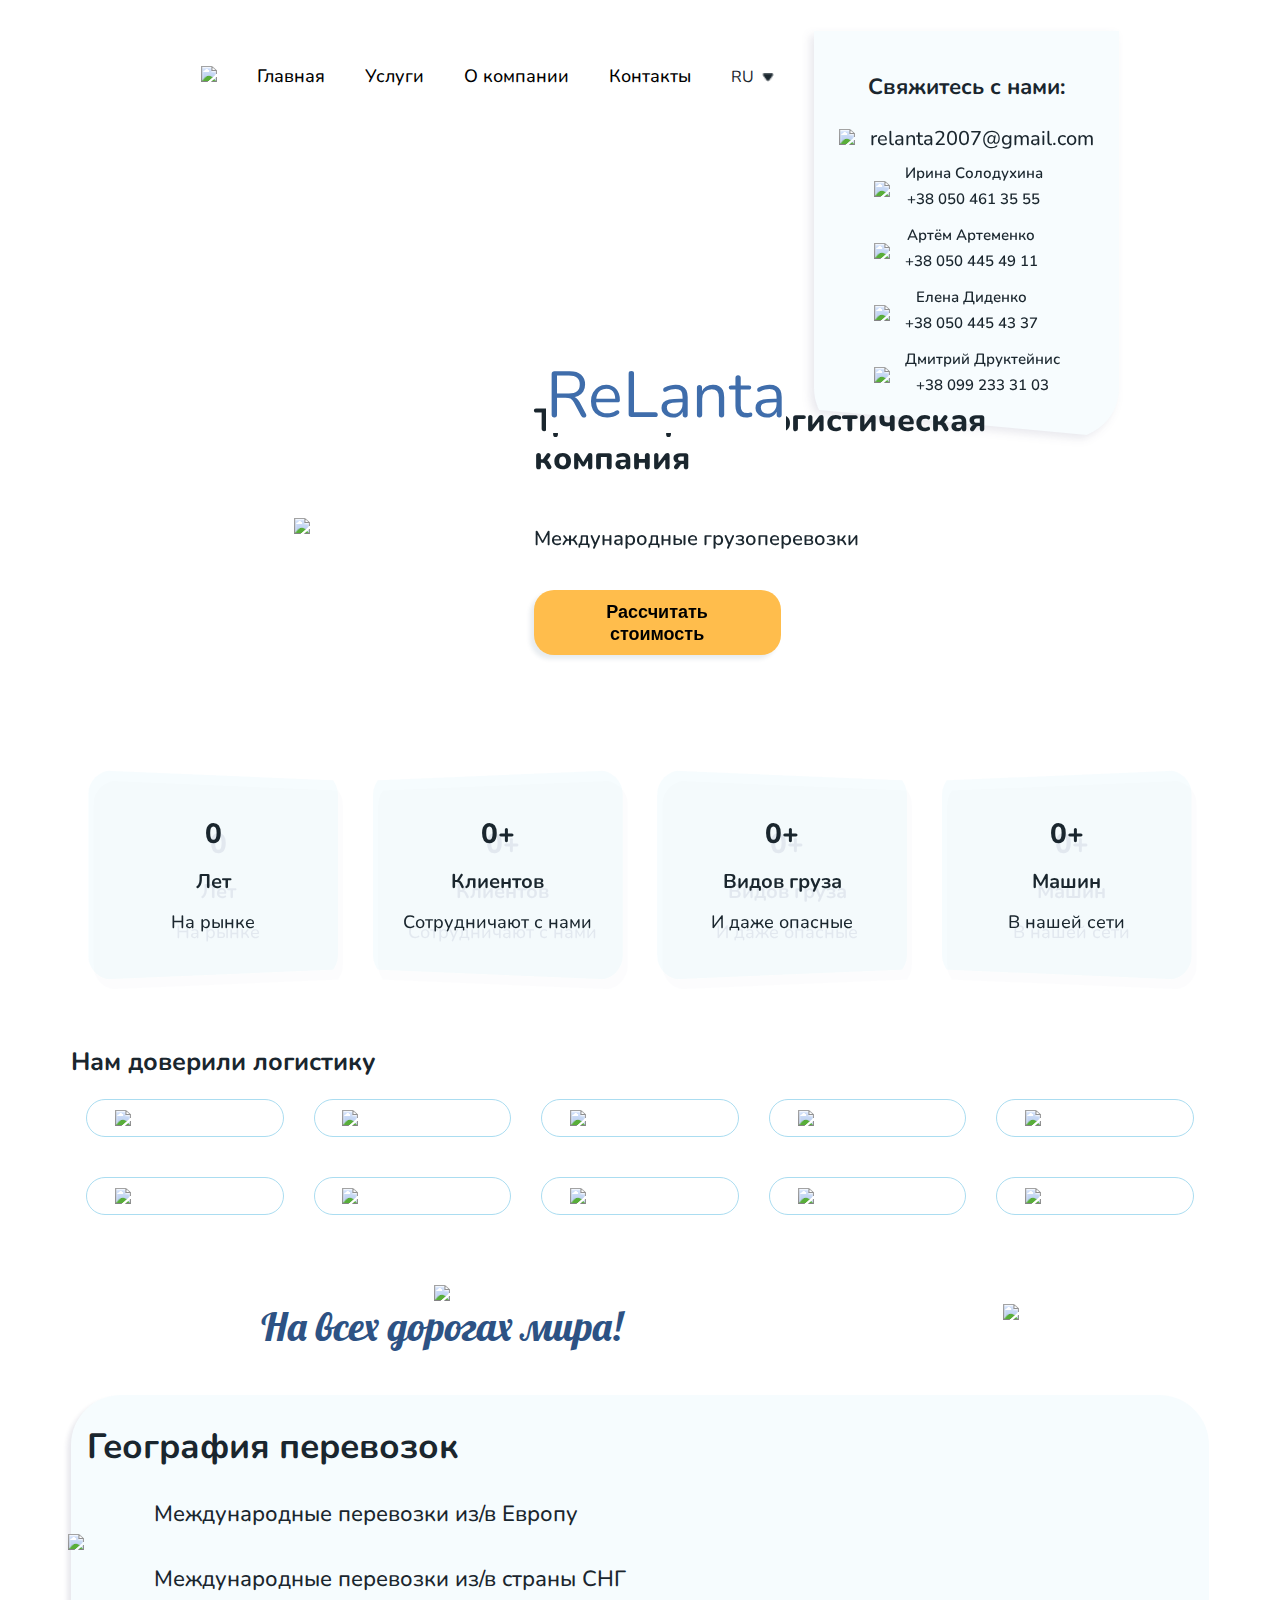
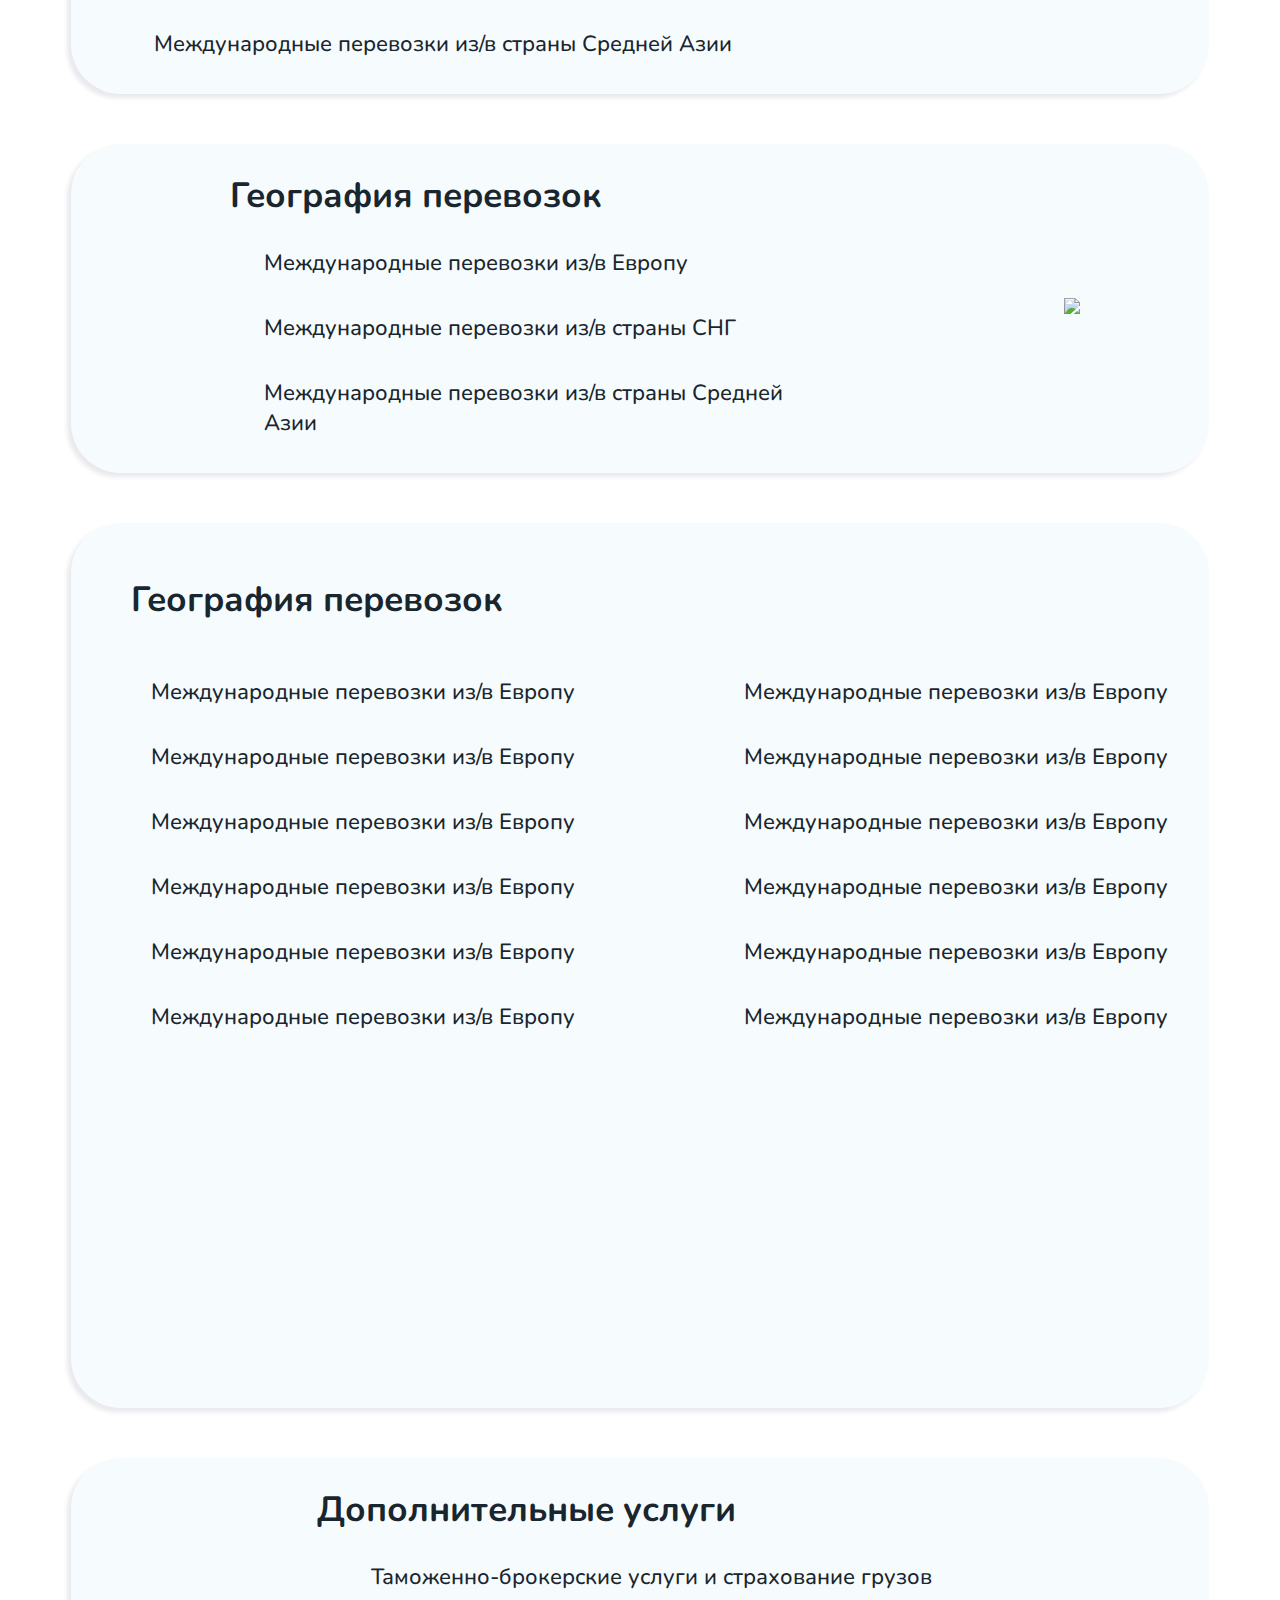
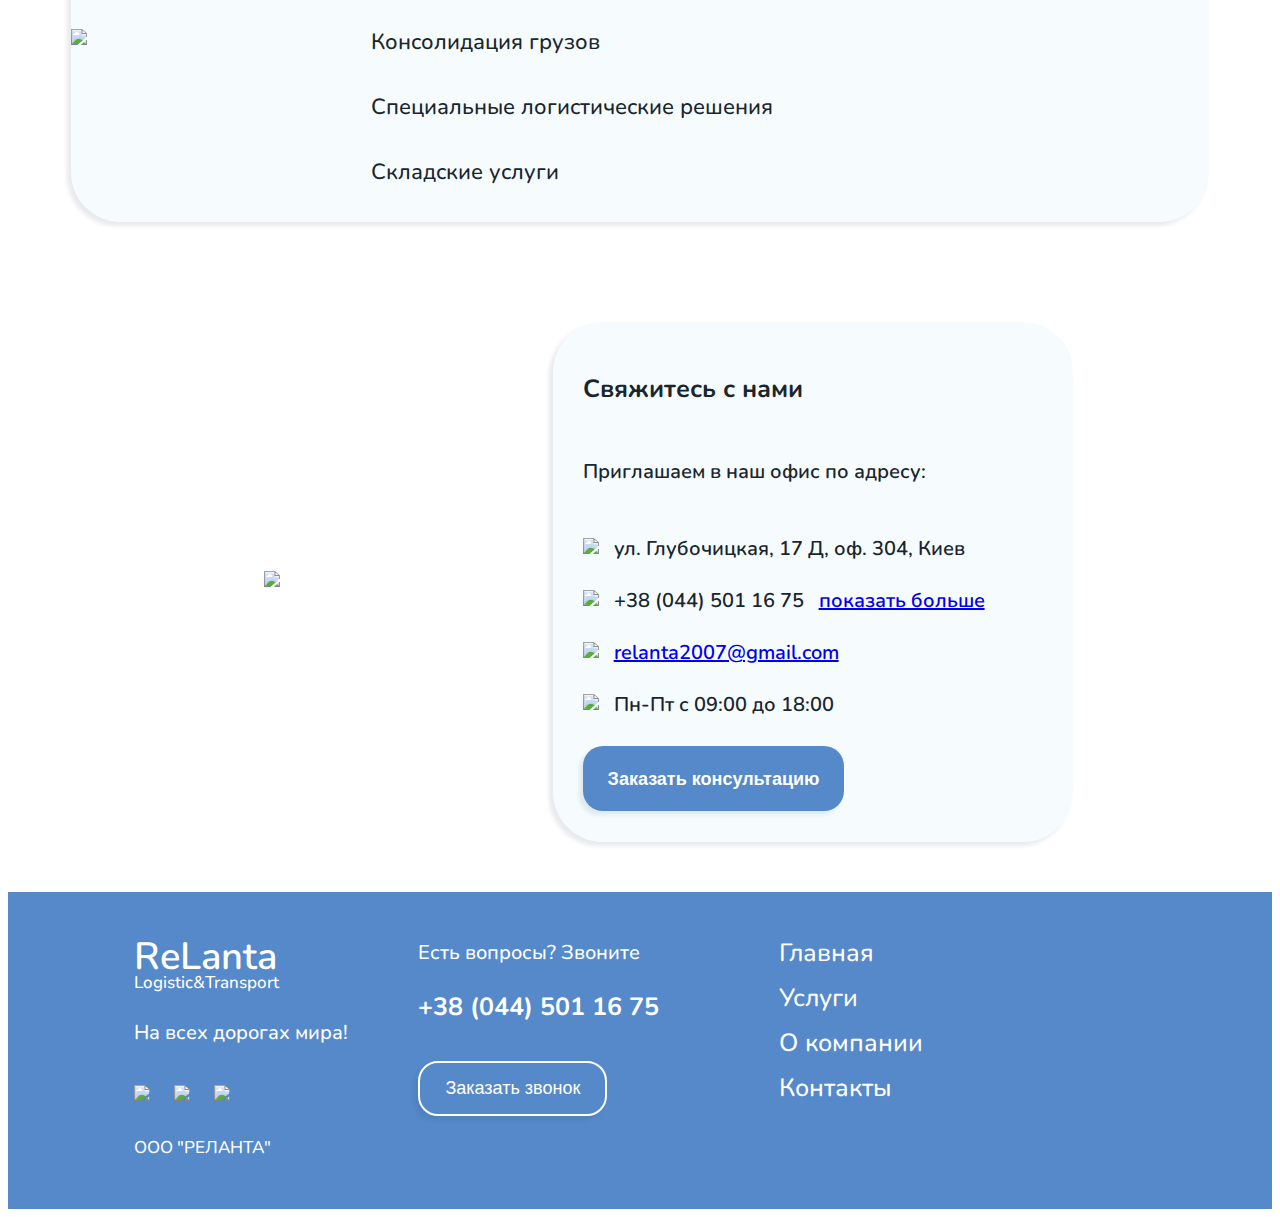
==== index.html @ 0794ab33 "adaptive fix, forms fix, animations added" ====
<!DOCTYPE html>
<html lang="en">
<head>

    <meta charset="UTF-8">

    <meta http-equiv="X-UA-Compatible" content="IE=edge">

    <meta name="viewport" content="width=device-width, initial-scale=1.0">
    <link href="css/style.css" rel="stylesheet" type="text/css">
    <link href="css/normalize.min.css" rel="stylesheet" type="text/css">
    <title>Document</title>

</head>
<body>
            <header id="header">

            <div id="mob-menu">
                <div class="mob-list">
                    <ul class="mob-list__ul">
                        <li class="mob__element">
                            <a class="mob__a" href="#">Главная</a>
                        </li>
                        <li class="mob__element">
                            <a class="mob__a" href="#">Услуги</a>
                        </li>
                        <li class="mob__element">
                            <a class="mob__a" href="#">О компании</a>
                        </li>
                        <li class="mob__element">
                            <a class="mob__a" href="#">Контакты</a>
                        </li>
                        <li class="mob__element">
                            <span id="mob-lang-opener" class="mob__a">RU <img src="img/triangle.png" id="mob-triangle" class="mob-lang-opener__img"></span>
                            <div id="mob-lang-open">
                                <a href="#" class="mob-lang-var mob__a">UK</a><br/>
                                <a href="#" class="mob-lang-var mob__a">ENG</a>
                            </div>
                        </li>
                    </ul>
                </div>
            </div>

            <ul class="list">

                <li class="heeader-element__block ul__element">
                    <div class="logo">
                        <a href="#"><img id="logo__img" src="img/logo.png"></a>
                    </div>
                </li>

                <li id="burger">
                    <div class="burger-menu">
                        <img id="burger-icon" class="burger__icon" src="img/menu.png">
                        <img id="x-icon" class="x__icon burger__icon" src="img/close.png">
                    </div>
                </li>

                <li class="ul__element">
                    <a href="#" class="li__text">Главная</a>
                </li>

                <li class="ul__element">
                    <a href="#" class="li__text">Услуги</a>
                </li>

                <li class="ul__element">
                    <a href="#" class="li__text">О компании</a>
                </li>

                <li class="ul__element">
                    <a href="#" class="li__text">Контакты</a>
                </li>

                <li class="ul__element">
                    <div id="lang-id" class="lang">
                        <div class="lang-content">
                            <a class="lang-now">RU <img src="img/triangle.png" id="triangle-comp" class="mob-lang-opener__img"></a>
                        </div>
                        <div id="raskr-id" class="raskr">
                            <a href="#" class="lang-var">UK</a><br/>
                            <a href="#" class="lang-var">ENG</a>
                        </div>
                    </div>
                </li>

                <li class="ul__element info">
                    <div class="info-block">
                        <span class="info-block__title">
                            Свяжитесь с нами:
                        </span>
                        <div class="main-main-info">
                                <div class="contact mail">
                                    <span class="mail__text contact__text"><img class="contact__img mail__img" src="img/mail.png">relanta2007@gmail.com</span>
                                </div>  
                            <div class="main-info">
                                <div class="contact tel">
                                    <img class="contact__img" src="img/tel.png">
                                    <div class="contact__info">
                                        <span class="contact__text">Ирина Солодухина</span>
                                        <span class="contact__text">+38 050 461 35 55 </span>
                                    </div>
                                </div>
                            
                                <div class="contact tel">
                                    <img class="contact__img" src="img/tel.png">
                                    <div class="contact__info">
                                        <span class="contact__text">Артём Артеменко</span>
                                        <span class="contact__text">+38 050 445 49 11 </span>
                                    </div>
                                </div>
                            
                                <div class="contact tel">
                                    <img class="contact__img" src="img/tel.png">
                                    <div class="contact__info">
                                        <span class="contact__text">Елена Диденко</span>
                                        <span class="contact__text">+38 050 445 43 37  </span>
                                    </div>
                                </div>
                            
                                <div class="contact tel">
                                    <img class="contact__img" src="img/tel.png">
                                    <div class="contact__info">
                                        <span class="contact__text">Дмитрий Друктейнис</span>
                                        <span class="contact__text">+38 099 233 31 03  </span>
                                    </div>
                                </div>
                            </div>
                        </div>
                    </div>
                </li>

            </ul>

            <!--forms-->
            <div id="popup4" class="popup">
            <div id="show-more">
                <div class="form-content">
                    <a id="x-btn4" class="x-btn">
                        <img class="x__img" src="img/x.png">
                    </a>
                    <div class="nums-title form-title">
                        <span class="form-title__text">
                            Свяжитесь с нами
                        </span>
                    </div>

                    <div class="da-form">
                        <form class="nums-form simple-form">
                            <div class="nums-contact contact tel">
                                <img class="contact__img" src="img/tel.png">
                                <div class="contact__info">
                                    <span class="nums-text contact__text">Ирина Солодухина</span>
                                    <span class="nums-text contact__text">+38 050 461 35 55 </span>
                                </div>
                            </div>
                        
                            <div class="nums-contact contact tel">
                                <img class="contact__img" src="img/tel.png">
                                <div class="contact__info">
                                    <span class="nums-text contact__text">Артём Артеменко</span>
                                    <span class="nums-text contact__text">+38 050 445 49 11 </span>
                                </div>
                            </div>
                        
                            <div class="nums-contact contact tel">
                                <img class="contact__img" src="img/tel.png">
                                <div class="contact__info">
                                    <span class="nums-text contact__text">Елена Диденко</span>
                                    <span class="nums-text contact__text">+38 050 445 43 37  </span>
                                </div>
                            </div>
                        
                            <div class="nums-contact contact tel">
                                <img class="contact__img" src="img/tel.png">
                                <div class="contact__info">
                                    <span class="nums-text contact__text">Дмитрий Друктейнис</span>
                                    <span class="nums-text contact__text">+38 099 233 31 03  </span>
                                </div>
                            </div>
                        </form>
                    </div>
                </div>
            </div>
            </div>

            <div id="popup2" class="popup">
            <div id="zakaz-consl">
                <div class="form-content">
                    <a id="x-btn3" class="x-btn">
                        <img class="x__img" src="img/x.png">
                    </a>
                    <div class="form-title">
                        <span class="form-title__text">
                            Заказать консультацию
                        </span>
                    </div>

                    <div class="da-form">
                        <form class="simple-form">
                            <label class='simple-label' for="fname">Ваше имя<span style="color:red;">*</span></label>
                            <input class="simple-input" type="text" placeholder="Богдана">
                            <label class='simple-label' for="telephone">Телефон<span style="color:red;">*</span></label>
                            <input class="consl-tel simple-input" type="tel" placeholder="+38 (093) 123 45 67">
                            <div class="form-buttons">
                                <input class="simple-submit" type="submit" value="Отправить">
                                <input id="cancel-form" class="cancel-form simple-submit" type="submit" value="Отменить">
                            </div>
                        </form>
                    </div>
                </div>
            </div>
            </div>

            <div id="popup1" class="popup">
                <div id="how-much-form">
                    <div class="form-content">
                        <a id="x-btn" class="x-btn">
                            <img class="x__img" src="img/x.png">
                        </a>
                        <div class="form-title">
                            <span class="form-title__text">
                                Расчитать стоимость
                            </span>
                        </div>

                        <div class="da-form">
                            <form class="simple-form">
                                <label class='simple-label' for="fname">Ваше имя<span style="color:red;">*</span></label>
                                <input class="simple-input" type="text" placeholder="Богдана">
                                <label class='simple-label' for="telephone">Телефон<span style="color:red;">*</span></label>
                                <input class="simple-input" type="tel" placeholder="+38 (093) 123 45 67">
                                <label class='simple-label' for="fname">Комментарий</label>
                                <textarea class="simple-textarea" rows="3" cols="40"></textarea>
                                <div class="form-buttons">
                                    <input class="simple-submit" type="submit" value="Отправить">
                                    <input id="cancel-form" class="cancel-form simple-submit" type="submit" value="Отменить">
                                </div>
                            </form>
                        </div>
                    </div>
                </div>
            </div>

            <div id="popup3" class="popup">
                <div id="order-call">
                    <div class="form-content">
                        <a id="x-btn2" class="x-btn">
                            <img class="x__img" src="img/x.png">
                        </a>
                        <div class="form-title">
                            <span class="form-title__text">
                                Заказать звонок
                            </span>
                        </div>
                        <div class="da-form">
                        <form class="simple-form" style="display:flex;align-items:center;">
                            <div class="order-individual">
                                <label class='simple-label' for="telephone">Телефон<span style="color:red;">*</span></label>
                                <input class="order-input simple-input" type="tel" placeholder="+38 (093) 123 45 67">
                            </div>
                            <input class="order-submit simple-submit" type="submit" value="Заказать">
                         </div>
                        </form>
                    </div>
                </div>
            </div>

            <!--forms-->

        </header>
    <div class="all">
        


        <div class="main-content">
            <!--first block-->
            <div class="hello">
                <div class="big-image-content">
                    <img class="big-image__img" src="img/car.png">
                </div>

                <div class="calculator-offer">
                    <span class="calculator__text-big">
                        Транспортно-логистическая<br/>компания
                    </span>
                    <span class="calculator__text-small">
                        Международные грузоперевозки
                    </span>
                    <button id="how-much-btn" class="calculator__btn">
                        Рассчитать стоимость
                    </button>
                </div>
            </div>

            <!--second block-->
            <div class="blocks-info">
                <div class="first-block block">
                    <div class="first__logo">
                        <div class="content-first content-block path-first-type">
                            <span data-to="15" data-stop="0" class="counter block__num">
                                0
                            </span>
                            <span class="block__second">
                                Лет
                            </span>
                            <span class="block-third">
                                На рынке
                            </span>
                        </div>
                    </div>
                </div>

                <div class="second-block block">
                    <div class="second__logo">
                        <div class="content-second content-block path-second-type">
                            <span class="block__num">
                                <span data-to="400" data-stop="0" class="counter">0</span>+
                            </span>
                            <span class="block__second">
                                Клиентов
                            </span>
                            <span class="block-third">
                                Сотрудничают с нами
                            </span>
                        </div>
                    </div>
                </div>

                <div class="third-block block">
                    <div class="third__logo">
                        <div class="content-third content-block path-first-type">
                            <span  class="block__num">
                                <span data-to="938" data-stop="0" class="counter">0</span>+
                            </span>
                            <span class="block__second">
                                Видов груза
                            </span>
                            <span class="block-third">
                                И даже опасные
                            </span>
                        </div>
                    </div>
                </div>

                <div class="fourth-block block">
                    <div class="fourth__logo">
                        <div class="content-fourth content-block path-second-type">
                            <span class="block__num">
                                <span data-to="3000" data-stop="0" class="counter">0</span>+
                            </span>
                            <span class="block__second">
                                Машин
                            </span>
                            <span class="block-third">
                                В нашей сети
                            </span>
                        </div>
                    </div>
                </div>
            </div>

            <!--third block-->
            <div class="ufac">
                <span class="ufac__title">
                    Нам доверили логистику
                </span>

                <div class="list-of-companies">
                    <div class="company">
                        <img class="company__img" src="img/roshen.png">
                    </div>
                    <div class="company">
                        <img class="company__img" src="img/roshen.png">
                    </div>
                    <div class="company">
                        <img class="company__img" src="img/roshen.png">
                    </div>
                    <div class="company">
                        <img class="company__img" src="img/roshen.png">
                    </div>
                    <div class="company">
                        <img class="company__img" src="img/roshen.png">
                    </div>
                    <div class="company">
                        <img class="company__img" src="img/roshen.png">
                    </div>
                    <div class="company">
                        <img class="company__img" src="img/roshen.png">
                    </div>
                    <div class="company">
                        <img class="company__img" src="img/roshen.png">
                    </div>
                    <div class="company">
                        <img class="company__img" src="img/roshen.png">
                    </div>
                    <div class="company">
                        <img class="company__img" src="img/roshen.png">
                    </div>
                </div>

            </div>

            <!--fourth block-->
            <div class="mapa">
                <div class="mapa__content">
                    <div class="mapa__title">
                        <span class="mapa-img__title">
                            <img src="img/mark.png" class="mapa__img">
                        </span>
                        <span class="mapa__text">
                            На всех дорогах мира!
                        </span>
                    </div>
                    <div class="mapa-img">
                        <img class="mapa-img__img" src="img/map.png">
                    </div>
                </div>
            </div>

            <!--fifth block-->
            <div class="geography">
                <div class="geography-content">
                    <div class="geograpy-img">
                        <img class="geography-img__img" src="img/geography.png">
                    </div>

                    <div class="geography__list">
                        <span class="geography__title">
                            География перевозок
                        </span>

                        <div class="geography__eleemnt">
                            <span class="geography__item">
                                Международные перевозки из/в Европу
                            </span>
                        </div>
                        <div class="geography__eleemnt">
                            <span class="geography__item">
                                Международные перевозки из/в страны СНГ
                            </span>
                        </div>
                        <div class="geography__eleemnt">
                            <span class="geography__item">
                                Международные перевозки из/в страны Средней Азии
                            </span>
                        </div>

                    </div>
                </div>
            </div>

            <div class="geography">
                <div class="geography-content">

                    <div class="gruz__list geography__list">
                        <span class="geography__title">
                            География перевозок
                        </span>

                        <div class="geography__eleemnt">
                            <span class="geography__item">
                                Международные перевозки из/в Европу
                            </span>
                        </div>
                        <div class="geography__eleemnt">
                            <span class="geography__item">
                                Международные перевозки из/в страны СНГ
                            </span>
                        </div>
                        <div class="geography__eleemnt">
                            <span class="geography__item">
                                Международные перевозки из/в страны Средней Азии
                            </span>
                        </div>

                    </div>
                    <div class="geograpy-img">
                        <img class="gruz geography-img__img" src="img/gruz.png">
                    </div>
                </div>
            </div>

            <div class="geography">
                <div class="types-content geography-content">
                    <span class="types__title geography__title">
                        География перевозок
                    </span>
                    <div class="types__list">

                        <div class="first-page">
                            <div class="types__element geography__eleemnt">
                                <span class="geography__item">
                                    Международные перевозки из/в Европу
                                </span>
                            </div>
                            <div class="types__element geography__eleemnt">
                                <span class="geography__item">
                                    Международные перевозки из/в Европу
                                </span>
                            </div>
                            <div class="types__element geography__eleemnt">
                                <span class="geography__item">
                                    Международные перевозки из/в Европу
                                </span>
                            </div>
                            <div class="types__element geography__eleemnt">
                                <span class="geography__item">
                                    Международные перевозки из/в Европу
                                </span>
                            </div>
                            <div class="types__element geography__eleemnt">
                                <span class="geography__item">
                                    Международные перевозки из/в Европу
                                </span>
                            </div>
                            <div class="types__element geography__eleemnt">
                                <span class="geography__item">
                                    Международные перевозки из/в Европу
                                </span>
                            </div>
                        </div>

                        <div class="second-page">
                            <div class="types__element geography__eleemnt">
                                <span class="geography__item">
                                    Международные перевозки из/в Европу
                                </span>
                            </div>
                            <div class="types__element geography__eleemnt">
                                <span class="geography__item">
                                    Международные перевозки из/в Европу
                                </span>
                            </div>
                            <div class="types__element geography__eleemnt">
                                <span class="geography__item">
                                    Международные перевозки из/в Европу
                                </span>
                            </div>
                            <div class="types__element geography__eleemnt">
                                <span class="geography__item">
                                    Международные перевозки из/в Европу
                                </span>
                            </div>
                            <div class="types__element geography__eleemnt">
                                <span class="geography__item">
                                    Международные перевозки из/в Европу
                                </span>
                            </div>
                            <div class="types__element geography__eleemnt">
                                <span class="geography__item">
                                    Международные перевозки из/в Европу
                                </span>
                            </div>
                        </div>

                    </div>

                </div>
            </div>

            <div class="geography">
                <div class="geography-content">
                    <div class="geograpy-img">
                        <img class="logistic-img__img geography-img__img" src="img/logistic.png">
                    </div>

                    <div class="geography__list">
                        <span class="geography__title">
                            Дополнительные услуги
                        </span>

                        <div class="geography__eleemnt">
                            <span class="geography__item">
                                Таможенно-брокерские услуги и страхование грузов
                            </span>
                        </div>
                        <div class="geography__eleemnt">
                            <span class="geography__item">
                                Консолидация грузов
                            </span>
                        </div>
                        <div class="geography__eleemnt">
                            <span class="geography__item">
                                Специальные логистические решения
                            </span>
                        </div>
                        <div class="geography__eleemnt">
                            <span class="geography__item">
                                Складские услуги
                            </span>
                        </div>

                    </div>
                </div>
            </div>
             <!--sixth section-->

             <div class="inter-end">
                 <div class="flash-map">
                     <img class="flash-map__img" src="img/inter.png">
                 </div>
                 <div class="connection">
                    <div class="connection-content">
                        <span class="connection__title">
                           Свяжитесь с нами
                        </span>
                        <span class="invite-text connection__text">
                           Приглашаем в наш офис по адресу:
                        </span>
                     
                        <span class="connection__text"><img class="imgmark connection__img" src="img/marksmall.png">ул. Глубочицкая, 17 Д, оф. 304, Киев</span>
                        <span class="connection__text"><img class="imgtel connection__img" src="img/tel.png"><span class="pokazat">+38 (044) 501 16 75<span href="#" id="show-numbers">показать больше</span></span></span>
                        <a href="#" class="connection__text"><img class="imgmail connection__img" src="img/mail.png">relanta2007@gmail.com</a>
                        <span class="connection__text"><img class="imgclock connection__img" src="img/clocksmall.png">Пн-Пт с 09:00 до 18:00</span>
                        <button id="zakaz-btn" class="connection__btn calculator__btn">
                            Заказать консультацию
                        </button>
                     </div>
                 </div>
             </div>

             
        </div>
    </div>

    <div class="classic-footer">
        <footer id="footer">
            <div class="footer-content">
                <div class="footer__first">
                    <div class="footer-logo">
                        <span class="footer-logo__big">ReLanta</span>
                        <span class="footer-logo__small">Logistic&Transport</span>
                    </div>
                    <div class="footer-slogon">
                        <span class="footer-slogon__text">На всех дорогах мира!</span>
                    </div>
                    <div class="footer-social">
                        <a href="#"><img class="footer-social__img" src="img/footerinst.png"></a>
                        <a href="#"><img class="footer-social__img" src="img/footerfb.png"></a>
                        <a href="#"><img class="footer-social__img" src="img/footertelegram.png"></a>
                    </div>
                    <div class="footer-name">
                        <span class="footer-name__text">ООО "РЕЛАНТА"</span>
                    </div>
                </div>
                <div class="footer__second">
                    <div class="footer-macie">
                        <span class="footer-macie__text">Есть вопросы? Звоните</span>
                    </div>
                    <div class="footer-tel">
                        <span class="footer-tel__text">+38 (044) 501 16 75</span>
                    </div>
                    <div class="footer-btn">
                        <button id="call-form-call" class="footer-btn__btn">Заказать звонок</button>
                    </div>
                </div>
                <div class="footer__third">
                    <div class="footer-list">

                        <div class="footer-list__before">
                            <a href="#" class="footer-list__element">Главная</a>
                        </div>
                        <div class="footer-list__before">
                            <a href="#" class="footer-list__element">Услуги</a>
                        </div>
                        <div class="footer-list__before">
                            <a href="#" class="footer-list__element">О компании</a>
                        </div>
                        <div class="footer-list__before">
                            <a href="#" class="footer-list__element">Контакты</a>
                        </div>

                    </div>
                </div>
            </div>
            <script src="js/scrollup.js"></script>
            <script src="js/forms.js"></script>
            <button onclick="topFunction()" id="myBtn" title="Go to top"></button>
        </footer>
    </div>
        
</body>
</html>
---- css/style.css ----
@import url('https://fonts.googleapis.com/css2?family=Lobster&family=Newsreader:opsz,wght@6..72,400;6..72,500&family=Nunito:ital,wght@0,200;0,300;0,400;0,500;0,600;0,700;0,800;0,900;1,200;1,300;1,400;1,500;1,600;1,700;1,800;1,900&display=swap');

html{
    background: white;
    font-family: 'Nunito', sans-serif;
    color:#1A262E;
}

header{
    display:flex;
    justify-content: center;
    margin-top:50px;
}

.all{
    max-width:1150px;
    width:90%;
    margin-left:auto;
    margin-right:auto;
    margin-top:30px;
}

#burger{
    display:none;
    z-index: 100;
}

/* Header */
.mob-lang-opener__img{
    width: 12px;
    margin-left: 4px;
    transition:.2s;
}

#triangle-comp{
    transition:.2s;
}

#mob-lang-opener{
    display: flex;
    align-items: center;
}

#mob-lang-open{
    display:none;
}

.mob-lang-var{
    color:#e4e4e4 !important;
}

li{
    list-style-type: none;
}

.list{
    display:flex;
    height: 290px;
}

.ul__element{
    padding:0 30px 0 30px;
}

.li__text{
    color:black;
    text-decoration: none;
    font-size:18px;
    line-height: 21.82px;
    font-weight: 500;
}

.info{
    filter: drop-shadow( -4px 4px 4px rgba(41, 35, 92, 0.1));
}

.info-block{
    background: #F7FCFE;
    padding:30px 25px;
    display: flex;
    flex-direction: column;
    align-items: center;
    margin-top: -35px;
    -webkit-clip-path: polygon(0 0, 100% 0, 100% 90%, 0 100%);
    clip-path: polygon(0 0, 100% 0, 100% 100%, 0 93%);
    border-radius: 0 0 50px 50px;
}

.info-block__title{
    font-style: normal;
    font-weight: 700;
    font-size: 22px;
    line-height: 22px;
    padding-bottom:20px;
    padding:15px 0 30px 0;
}

.main-info{
    display: flex;
    flex-direction: column;
}

.main-main-info{
    display: flex;
    flex-direction: column;
    align-items: center;
}

.mail__img{
    padding-right:10px;
}

.contact{
    display:flex;
    align-items: center;
}

.contact__info{
    display:flex;
    flex-direction: column;
    align-items: center;
}

.contact__img{
    width:auto;
    height:20px;
    padding-right:15px;
}

.contact__text{
    font-weight: 600;
    font-size: 15px;
    line-height: 16px;
    padding-bottom:10px;
}

.mail__text{
    display:flex;
    align-items: center;
    font-weight: 500;
    font-size: 20px;
    line-height: 22px;
}

.tel{
    padding:5px 0 5px 0;
}

/*main*/

/* first sectoon */

.hello{
    display:flex;
    justify-content: space-evenly;
    align-items: center;
    position:relative;
}

.big-image-content::after{
    content:'ReLanta';
    font-weight: 400;
    font-size: 65px;
    line-height: 75px;
    color: #3F6DAB;
    position:absolute;
    left:40%;
    background:white;
    margin:20px;
    bottom:80%;
}

.big-image__img{
    width:600px;
    height:auto;
}

.calculator-offer{
    display:flex;
    flex-direction: column;
}

.calculator__text-big{
    font-weight: 800;
    font-size: 32px;
    line-height: 38px;
    margin-bottom:25px;
}

.calculator__text-small{
    font-weight: 600;
    font-size: 20px;
    line-height: 22px;
    padding-top:25px;
}

.calculator__btn{
    cursor: pointer;
    font-weight: 700;
    font-size: 18px;
    color:black;
    line-height: 22px;
    padding: 20px 25px;
    border-radius: 20px;
    background: #FFBD4C;
    text-decoration: none;
    max-width: 247px;
    height: 65px;
    display: flex;
    justify-content: center;
    align-items: center;
    box-shadow: -4px 4px 4px rgba(33, 70, 102, 0.1);
    transition: .2s;
    margin-top:40px;
    border:none;
}

.calculator__btn:hover {
  background: #D9931B;
}

/*second section*/

.blocks-info {
    display: grid; 
    grid-auto-rows: 1fr; 
    grid-template-columns: 1fr 1fr 1fr 1fr; 
    grid-template-rows: 1fr; 
    gap: 0px 0px; 
    grid-template-areas: 
      ". . . ."; 
    margin-top:150px;
    justify-items: center;
}
.block{
    filter: drop-shadow( 5px 10px rgb(41 35 92 / 10%));
    position: relative;
}

.content-block{
    background: #ABDDF11A;
    width: 200px;
    height:150px;
    padding:30px 25px;
    display: flex;
    flex-direction: column;
    align-items: center;
    margin-top: -35px;
    border-radius: 25px;
    justify-content: space-evenly;
}

.path-first-type{
    clip-path: polygon(0 0, 100% 5%, 100% 95%, 0 100%);
    -webkit-clip-path: polygon(0 0, 100% 5%, 100% 95%, 0 100%);
}

.path-second-type{
    clip-path: polygon(0 5%, 100% 0%, 100% 100%, 0 95%);;
    -webkit-clip-path: polygon(0 5%, 100% 0%, 100% 100%, 0 95%);;
}

.block__num{
    font-weight: 800;
    font-size: 28px;
    line-height: 34px;
}

.block__second{
    font-weight: 700;
    font-size: 20px;
    line-height: 27px;
}

.block-third{
    font-weight: 500;
    font-size: 18px;
    line-height: 22px;
}

.first__logo::before{
    content:'';
    width:100%;
    height:100%;
    background-image:url('../img/clock.png');
    position:absolute;
    background-repeat:no-repeat;
    left:34%;
    bottom:30%;
}

.second__logo::before{
    content:'';
    width:100%;
    height:100%;
    background-image:url('../img/chlopak.png');
    position:absolute;
    background-repeat:no-repeat;
    left:34%;
    bottom:30%;
}

.third__logo::before{
    content:'';
    width:100%;
    height:100%;
    background-image:url('../img/box.png');
    position:absolute;
    background-repeat:no-repeat;
    left:34%;
    bottom:30%;
}

.fourth__logo::before{
    content:'';
    width: 35%;
    height:100%;
    background-image:url('../img/truck.png');
    position:absolute;
    background-repeat:no-repeat;
    left:34%;
    bottom:30%;
}

/*third block*/

.ufac{
    margin-top:65px;
}

.ufac__title{
    font-weight: 700;
    font-size: 25px;
    line-height: 34px;
    margin-bottom:35px;
}

.list-of-companies{
    display: grid; 
    grid-auto-rows: 1fr; 
    grid-template-columns: 1fr 1fr 1fr 1fr 1fr; 
    grid-template-rows: 1fr; 
    gap: 0px 0px; 
    grid-template-areas: 
      ". . . . ."; 
}

.company{
    background: #FFFFFF;
    border: 1px solid #ABDDF1;
    border-radius: 20px;
    margin:20px 15px;
    padding:10px 20px;
    display: flex;
    justify-content: center;
}

.company__img{
    width:140px;
    height:auto;
}

/*fourth block*/

.mapa{
    margin-top:50px;
}

.mapa__content{
    display: flex;
    justify-content: space-around;
    align-items: center;
}

.mapa__title{
    display: flex;
    align-items: center;
    flex-direction: column;
}

.mapa__text{
    font-family: 'Lobster';
    font-style: normal;
    font-weight: 400;
    font-size: 40px;
    line-height: 38px;
    color: #2D5284;
}

.mapa-img__img{
    width: 700px;
    height: auto;
}

/*fifth block*/

.geography{
    margin-top:50px;
    margin-bottom:50px;
    background: rgba(171, 221, 241, 0.1);
    box-shadow: -4px 4px 4px rgba(41, 35, 92, 0.1);
    border-radius: 50px;
    width: 95%;
}

.geography-content{
    display: flex;
    justify-content: space-around;
    align-items: center;
}

.geography__list{
    display: flex;
    width: -webkit-fill-available;
    flex-direction: column;
}

.geography__title{
    font-weight: 700;
    font-size: 35px;
    line-height: 34px;
    margin-top:35px;
    margin-bottom:35px;
}

.geography__item{
    font-weight: 500;
    font-size: 22px;
    line-height: 30px;
    margin-bottom:20px;
}

.geography-img__img{
    margin-left: -20%;
    width: 600px;
    height: auto;
    margin-left: -20%;
}

.geography__eleemnt{
    position: relative;
    margin-left: 6%;
    margin-bottom:35px;
}

.geography__item::before{
    content:'';
    width:100%;
    height:100%;
    background-repeat: no-repeat;
    background-image:url('../img/arrow.png');
    position: absolute;
    right: 6%;
    bottom: -15%;
}  

.gruz{
    margin-left:0;
}

.gruz__list{
    width: auto;
    margin-left: 30px;
}

.types__title{
    margin-left:60px;
    margin-bottom:60px;
    margin-top:60px;
}

.types-content{
    align-items: flex-start;
    justify-content: flex-start;
    flex-direction: column;
    background-image:url('../img/road.png');
    background-repeat: no-repeat;
    background-position:-15px bottom;
    background-size: 110%;
    padding-bottom: 30%;
}

.types__element{
    margin-left: 2%;
    width: max-content;
}

.first-page{
    margin-right: 15%;
    margin-left:60px;
}

.types__list{
display: flex;
width: -webkit-fill-available;
margin-left: 1%;
}

.logistic-img__img{
    width: 400px;
    height: auto;
    margin-left: 0%;
    padding-right: 230px;
}

/*sixth section*/

.inter-end{
    display: flex;
    flex-direction: row;
    align-items: center;
}

.connection{
    display:flex;
    margin-top:50px;
    margin-bottom:50px;
    background: rgba(171, 221, 241, 0.1);
    box-shadow: -4px 4px 4px rgba(41, 35, 92, 0.1);
    border-radius: 50px;
    flex-direction: column;
    align-items: flex-start;
}

.connection-content{
    padding-left:30px;
    padding-top:50px;
    display:flex;
    flex-direction: column;
    align-items: flex-start;
    width: -webkit-fill-available;
}

.invite-text{
    margin-top:55px;
    padding-bottom:25px;
}

.connection__title{
    font-weight: 700;
    font-size: 25px;
    line-height: 34px;
}

.connection__text{
    font-weight: 600;
    font-size: 20px;
    line-height: 22px;
    margin-bottom:30px;
    display: flex;
}

.connection__btn{
    margin-top:0;
    background: #5589C9;
    color:white;
    max-width: 280px;
}

.connection__btn:hover{
    background:#4771A5;
}

.connection__img{
    margin-right:15px;
    width:auto;
    height:100%;
}

#show-numbers{
    margin-left:15px;
}

.flash-map{
    margin-right: 10%;
    margin-left: 5%;
}

.flash-map__img{
    width:520px;
    height:auto;
}

.connection{
    min-width: 520px;
    height:520px;
}

@media screen and (max-width: 1500px) {
    .flash-map {
        margin-right: 20%;
    }
}

@media screen and (max-width: 1400px) {
    .flash-map {
        margin-right: 5%;
    }
}

/* Footer */
#footer{
    margin-left:0;
    background-repeat: no-repeat;
    background-image:url('../img/footerbg.png');
    color:white;
    padding-left:10%;
    padding-top:50px;
    padding-bottom:50px;
    background-position: right;
    background-size: contain;
}

.classic-footer{
    background-color:#5589C9;
}

.footer-content{
    display:flex;
}

.footer__first, .footer__second, .footer__third{
    display:flex;
    flex-direction: column;
    margin-right:70px;
}
/*first section*/
.footer-slogon__text{
    font-weight: 500;
    font-size: 20px;
    line-height: 22px;
}

.footer-name__text{
    font-style: normal;
    font-weight: 500;
    font-size: 17px;
    line-height: 19px;
}

.footer-logo{
    display: flex;
    flex-direction: column;
    align-items: flex-start;
    margin-bottom:30px;
}

.footer-logo__big{
    font-style: normal;
    font-weight: 600;
    font-size: 38px;
    line-height: 80%;
}

.footer-logo__small{
    font-style: normal;
    font-weight: 500;
    font-size: 17px;
    line-height: 19px;
}

.footer-slogon{
    margin-bottom:40px;
}

.footer-social{
    margin-bottom:30px;
}

.footer-social__img{
    margin-right:20px;
    width:35px;
    height:auto;
}

/*second section*/
.footer-macie{
    margin-bottom:30px;
}

.footer-macie__text{
    font-weight: 500;
    font-size: 20px;
    line-height: 22px;
}

.footer-tel{
    margin-bottom:40px;
}

.footer-tel__text{
    font-weight: 700;
    font-size: 25px;
    line-height: 25px;
}

.footer-btn__btn{
    cursor: pointer;
    font-weight: 500;
    font-size: 18px;
    line-height: 19px;
    color:white;
    padding: 20px 25px;
    border-radius: 20px;
    background: #5589C9;
    border: 2px solid #FFFFFF;
    text-decoration: none;
    max-width: 247px;
    height: 55px;
    display: flex;
    justify-content: center;
    align-items: center;
    box-shadow: -4px 4px 4px rgba(33, 70, 102, 0.1);
    transition: .2s;
}

/*third section*/
.footer__third{
    margin-left:50px;
}

.footer-list__before{
    position: relative;
    margin-bottom:20px;
}

.footer-list__element::before{
    content:'';
    width:100%;
    height:100%;
    background-repeat: no-repeat;
    background-image:url('../img/footerarrow.png');
    position: absolute;
    right: 20%;
    bottom: -5%;
}

.footer-list__element{
    font-weight: 500;
    font-size: 25px;
    line-height: 22px;
    margin-bottom:25px;
    color:white;
    text-decoration: none;
}

/* Adaptive */

@media screen and (max-width: 1480px) {
    .inter-end {
        display: flex;
        flex-direction: row;
        align-items: center;
        justify-content: space-around;
    }
    
    .flash-map{
        margin-right:0%;
    }

    .geography{
        width: 100%;
    }

    .ul__element{
        padding:0 20px 0 20px;
    }
}

@media screen and (max-width: 1250px) {
    .ul__element{
        padding:0 15px 0 15px;
    }
}

@media screen and (max-width: 1024px) {
    .big-image-content::after{
        bottom: 88%;
    }
    .first-page {
        margin-right: 5%;}
        .logistic-img__img {
            padding-right: 40px;
        }
    .list{
        height: 150px;
    }

    .ul__element{
        padding: 0 30px 0 20px;
    }

    .info{
        display:none;
    }

    .ufac{
        text-align: center;
    }

    .ufac__title{
        font-size:30px;
    }

    .list-of-companies{
        margin-top:35px;
        display: grid; 
        grid-auto-columns: 1fr; 
        grid-template-columns: 1fr 1fr; 
        grid-template-rows: 1fr 1fr 1fr 1fr 1fr; 
        gap: 0px 0px; 
        grid-template-areas: 
          ". ."
          ". ."
          ". ."
          ". ."
          ". ."; 
    }

    .company{
        margin: 20px 90px;
    }

    .company__img{
        width: 170px;
        height: auto;
    }

    .inter-end{
        margin-right:5%;
    }

    .mapa__content{
        display: flex;
        justify-content: space-around;
        align-items: center;
        flex-direction: column;
    }

    .mapa__title{
        margin-bottom:35px;
    }

    .geography__item {
        font-weight: 500;
        font-size: 18px;
        line-height: 20px;
    }

    .geography__item::before{
        bottom: -5%;
    }

    .flash-map__img{
        height: 480px;
        width: 480px;
    }

    .connection{
        height: 480px;
        min-width: 480px;
    }

    .connection-content{
        padding-top:20px;
    }

    #footer{
        background-position: 180%;
    }
}
#mob-menu{
    display:none;
    position: absolute;
    background:#5589C9;
    border-radius: 20px;
    left: 45%;
    width:250px;
    z-index: 50;
}

.mob__element{
    margin-bottom:15px;
}

.mob__a{
    color:white;
    text-decoration: none;
    font-size:25px;
    font-weight: 400;
}
@media screen and (max-width: 550px) {
    .gruz__list{
        width: auto;
        margin-left: 0px;
    }
    .heeader-element__block{
        display:block !important;
    }

    .list{
        justify-content: space-between;
    }

    .ul__element{
        display: none;
    }

    .big-image-content{
        display:none;
    }

    .blocks-info {
        display: grid;
        grid-auto-rows: 1fr;
        grid-template-columns: 1fr;
        grid-template-rows: 1fr 1fr 1fr 1fr;
        gap: 0px 0px;
        grid-template-areas: ".";
        margin-top: 150px;
        justify-items: start;
    }

    .block{
        margin-bottom: 25%;
        margin-left: 15%;
    }

    .first__logo::before, .second__logo::before, .third__logo::before, .fourth__logo::before{
        left: 31%;
        width: 30%;
    }

    .list-of-companies {
        margin-top: 35px;
        display: grid;
        grid-auto-columns: 1fr;
        grid-template-columns: 1fr;
        grid-template-rows: 1fr 1fr 1fr 1fr 1fr 1fr 1fr 1fr 1fr 1fr;
        gap: 0px 0px;
        grid-template-areas:
            "."
            "."
            "."
            "."
            "."
            "."
            "."
            "."
            "."
            ".";
    }

    .mapa-img__img {
        width: 364px;
    }

    .mapa__text{
        text-align: center;
    }

    .geography-content {
        display: flex;
        justify-content: space-around;
        align-items: center;
        flex-direction: column;
    }

    .geography__title{
        text-align: center;
    }

    .geography__item{
        margin-left:15px;
        font-size: 20px;
    }

    .logistic-img__img{
        margin-left:0%;
        padding-right: 0px;
    }

    .geography-img__img{
        margin-left:0;
        width:373px;
    }

    .types__list{
        flex-direction: column;
    }

    .first-page{
        margin-right:0;
        margin-left: 10px;
    }

    .second-page{
        margin-right:0;
        margin-left: 10px;
    }

    .types__element{
        width: auto;
    }

    .geography__eleemnt {
        margin-left: 10%;
    }

    .inter-end{
        flex-direction: column;
    }

    .flash-map__img{
        height: 350px;
        width: 350px;
    }

    .connection{
        height:550px;
        min-width: 350px;
    }

    .footer__first, .footer__second, .footer__third{
        margin-right: 40px;
    }

    .imgmark{
        width: auto;
        height: 70%;
    }

    .imgtel{
        width: auto;
        height: 65%;
    }

    .imgmail{
        width: auto;
        height: 105%;
    }

    .imgclock{
        width: auto;
        height: 130%;
    }

    .pokazat{
        display: flex;
    flex-direction: column;
    }

    #footer{
        background-image:none;
    }

    .footer__third{
        display:none;
    }

    .connection__btn{
        margin-left: 5%;
    }

    .company{
        margin: 20px 10px;
    }
    .calculator-offer {
        display: flex;
        flex-direction: column;
        align-items: center;
        text-align: center;
    }
    #burger{
        display:block;
    }

    .burger__icon{
        width:50px;
        height:auto;
    }

    .x__icon{
        display:none;
        width:30px;
        height:auto;
        margin-top:10px;
        margin-right:10px;
    }

}

/*forms*/
#raskr-id{
    display:none;
    transition:.2s;
    position: absolute;
}

.lang-var{
    color: #AEACAC;
    text-decoration: none;
}

.lang-var:hover{
    color: #1A262E;
}

#show-numbers{
    color: -webkit-link;
    cursor: pointer;
    text-decoration: underline;
}

#show-numbers:active {
    color: -webkit-activelink;
}
.x-btn{
    cursor: pointer;
    margin-left: 97%;
}

#show-more{
    display: none;
    background: #FFFFFF;
    border-radius: 20px;
    width: 362px;
    height: 398px;
    position: fixed;
    z-index: 101;
    padding-left:50px;
    padding-right:30px;
    padding-top:20px;
}

#zakaz-consl{
    display: none;
    background: #FFFFFF;
    border-radius: 20px;
    width: 362px;
    height: 380px;
    position: fixed;
    z-index: 101;
    padding-left:50px;
    padding-right:30px;
    padding-top:20px;
}

.consl-tel{
    margin-bottom:30px;
}

#order-call{
    display: none;
    background: #FFFFFF;
    border-radius: 20px;
    width: 362px;
    height: 310px;
    position: fixed;
    z-index: 101;
    padding-left:50px;
    padding-right:30px;
    padding-top:20px;
}

.order-input{
    margin-bottom:35px;
    width: 300px;
}

.order-individual{
    display: flex;
    flex-direction: column;
    align-items: flex-start;
}

#how-much-form{
    display: none;
    background: #FFFFFF;
    border-radius: 20px;
    width:470px;
    height:550px;
    position: fixed;
    z-index: 101;
    padding-left:50px;
    padding-right:50px;
    padding-top:20px;
}

.form-title__text{
    font-weight: 500;
    font-size: 30px;
    line-height: 34px;
}

.simple-label{
    margin:25px 0 10px 0;
    font-weight: 600;
    font-size: 20px;
    line-height: 22px;
}

.simple-form{
    display: flex;
    flex-direction: column;
}

.simple-input{
    background: #EDF5F8;
    box-shadow: inset -4px 4px 4px rgba(41, 35, 92, 0.05);
    border-radius: 12px;
    padding:15px 15px;
    border:none;
    font-weight: 400;
    font-size: 18px;
    line-height: 22px;
}

.simple-textarea{
    background: #EDF5F8;
    box-shadow: inset -4px 4px 4px rgba(41, 35, 92, 0.05);
    border-radius: 12px;
    padding:15px 15px;
    border:none;
    resize: none;
    height:90px;
    margin-bottom:30px;
}

.simple-submit{
    cursor:pointer;
    padding: 10px 32px;
    background: #5589C9;
    border-radius: 12px;
    border:0;
    color:white;
    width:45%;
    font-size:20px;
    font-weight: 500;
    line-height: 22px;
}

.form-buttons{
    display: flex;
    justify-content: space-between;
}

.cancel-form{
    color:#5589C9;
    background: white;
    border:2px solid #5589C9;
}

.order-submit{
    padding: 15px 15px;
    width: 55%;
}

.nums-form{
    margin-left:15%;
}

.nums-title{
    text-align:center;
    margin-bottom: 20px;
}

.nums-text{
    font-size:20px;
}

.nums-contact{
    margin-bottom: 15px;
}

.popup {
    display: none;
    position: fixed; top: 0; left: 0;
    z-index: 100;
    height: 100%;
    width: 100%;
    cursor: pointer;
    align-items: center;
    justify-content: center;
  }
  .popup figure {
    display: table-cell;
    vertical-align: middle;
  }
  .popup div, #popup figcaption, #popup figure:before {
    background: #fff;
  }
  .popup figure:before { /* стиль кнопки "закрыть" */ 
    content: "закрыть";
    display: block;
    padding: 0 1%;
    border-width: 4px 4px 0 4px;
    border-radius: 5px 5px 0 0;
    text-align: right;
    color: rgb(88,125,164);
  }
 .popup div, #popup figcaption {
    cursor: default;
  }
  .popup figcaption {
    position: relative;
    border-width: 0 4px 0 4px;
    font-size: 150%;
    text-transform: uppercase;
    color: rgb(100,100,100);
  }
 .popup figcaption:before { /* стиль восклицательного знака, не поддерживается Google Chrome. Его можно заменить на что-то более приемлемое */ 
    content: "\26a0 \20 \20";
    color: red;
    font-size: 150%;
    vertical-align: middle;
  }
.popup div {
  }

/* scrollup */

#myBtn {
    width:80px;
    height:80px;
    display: none; /* Hidden by default */
    position: fixed; /* Fixed/sticky position */
    bottom: 20px; /* Place the button at the bottom of the page */
    right: 20px; /* Place the button 30px from the right */
    z-index: 99; /* Make sure it does not overlap */
    border: none; /* Remove borders */
    outline: none; /* Remove outline */
    background-image: url('../img/scrollup.png'); /* Set a background color */
    color: white; /* Text color */
    cursor: pointer; /* Add a mouse pointer on hover */
    padding: 15px; /* Some padding */
    border-radius: 100px; /* Rounded corners */
    font-size: 18px; /* Increase font size */
    background-size: contain;
    transition:.5s;
    opacity:.3;
    background-repeat: no-repeat;
}

#myBtn:hover{
    opacity:1;
}

@media screen and (max-width: 550px) {
    #myBtn{
        width: 67px;
    height: 65px;
    }

    .simple-submit {
        cursor: pointer;
        padding: 10px 9px;
        background: #5589C9;
        border-radius: 12px;
        border: 0;
        color: white;
        width: 45%;
        font-size: 19px;
        font-weight: 500;
        line-height: 22px;
    }

    .form-title__text {
        font-weight: 500;
        font-size: 25px;
        line-height: 34px;
    }

    #how-much-form {
        display: none;
        background: white;
        border-radius: 20px;
        width: 270px;
        height: 577px;
        position: fixed;
        z-index: 101;
        padding-left: 50px;
        padding-right: 50px;
        padding-top: 20px;
    }

    #zakaz-consl {
        display: none;
        background: white;
        border-radius: 20px;
        width: 270px;
        height: 431px;
        position: fixed;
        z-index: 99;
        padding-left: 50px;
        padding-right: 50px;
        padding-top: 20px;
    }

    #order-call {
        display: none;
        background: white;
        border-radius: 20px;
        width: 270px;
        height: 299px;
        position: fixed;
        z-index: 99;
        padding-left: 50px;
        padding-right: 50px;
        padding-top: 20px;
    }

    .cancel-form{
        color:#5589C9;
        background: white;
        border:2px solid #5589C9;
    }

    .x-btn{
        cursor: pointer;
        margin-left: 100%;
    }

    #show-more {
        display: none;
        background: #FFFFFF;
        border-radius: 20px;
        width: 266px;
        height: 412px;
        position: fixed;
        z-index: 99;
        padding-left: 50px;
        padding-right: 30px;
        padding-top: 20px;
    }

    .nums-form {
        margin-left: 0%;
    }

    .nums-title{
        text-align: left;
    }
}
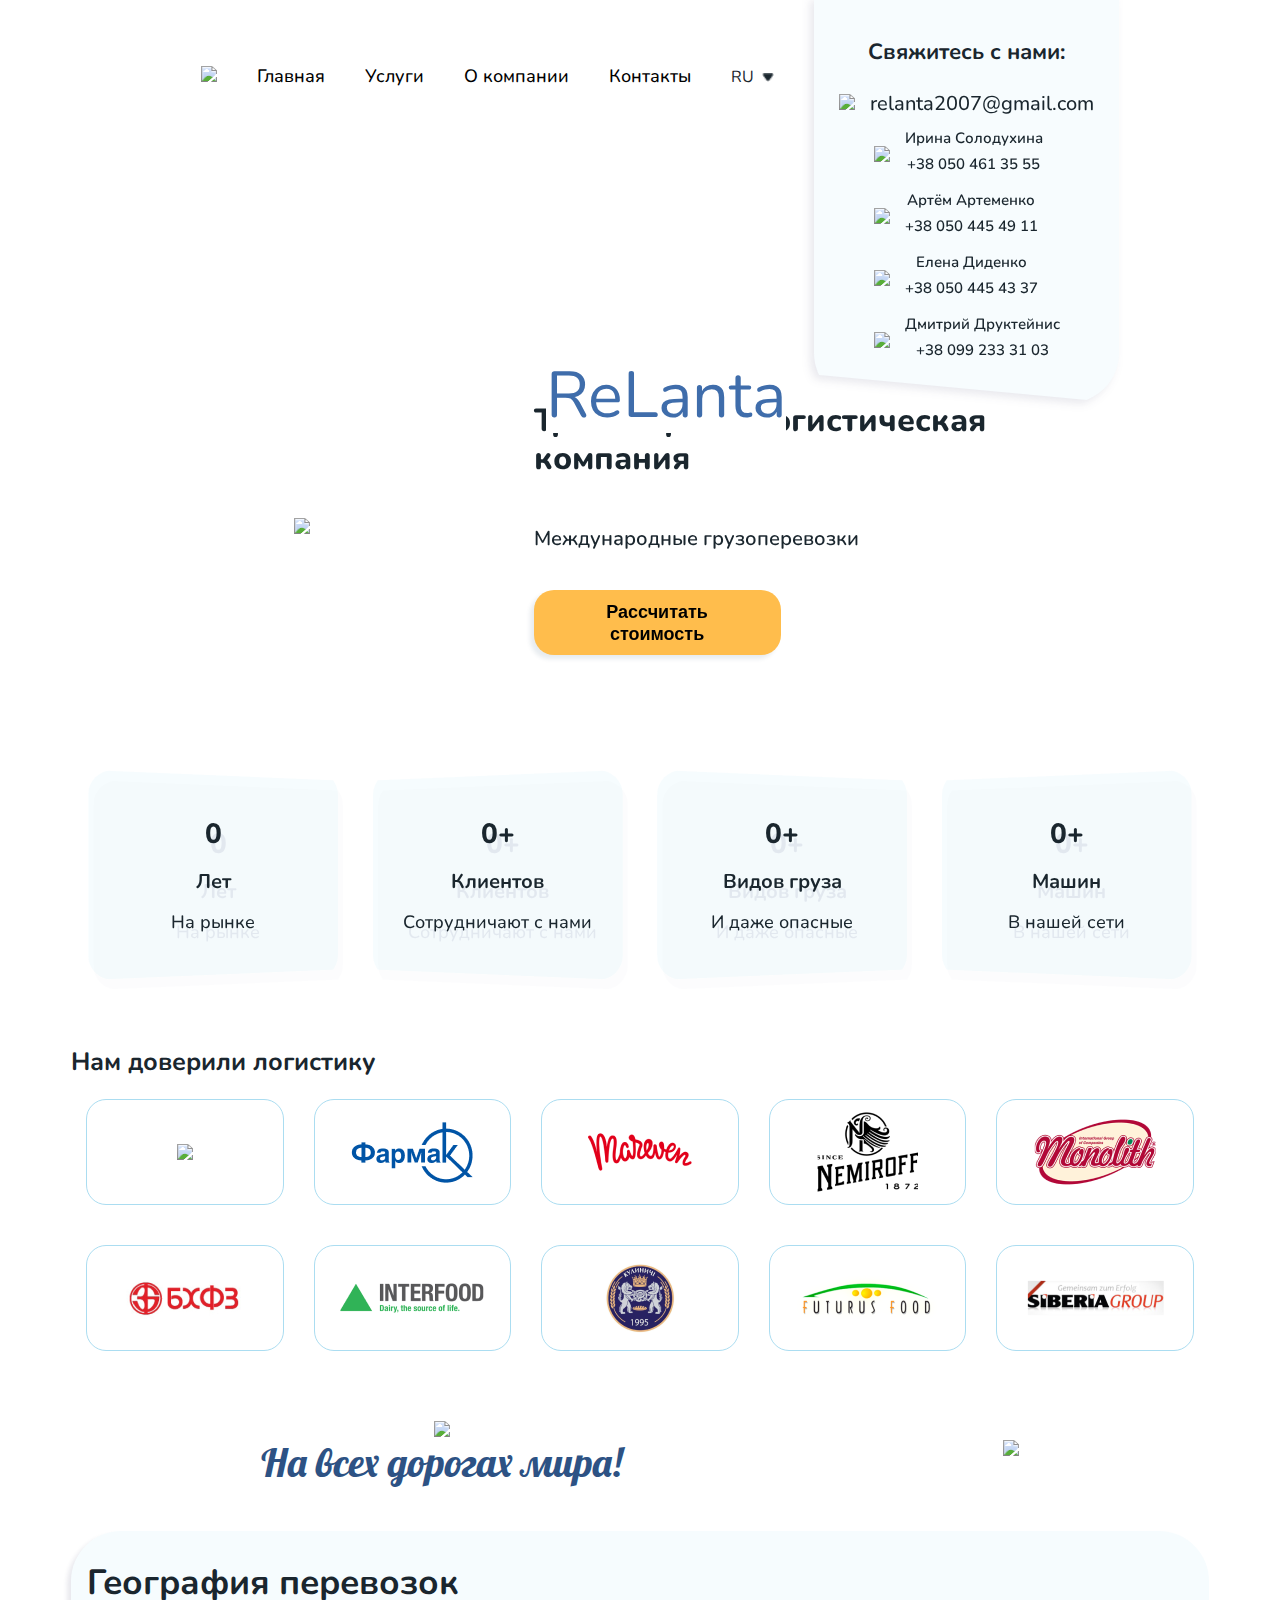
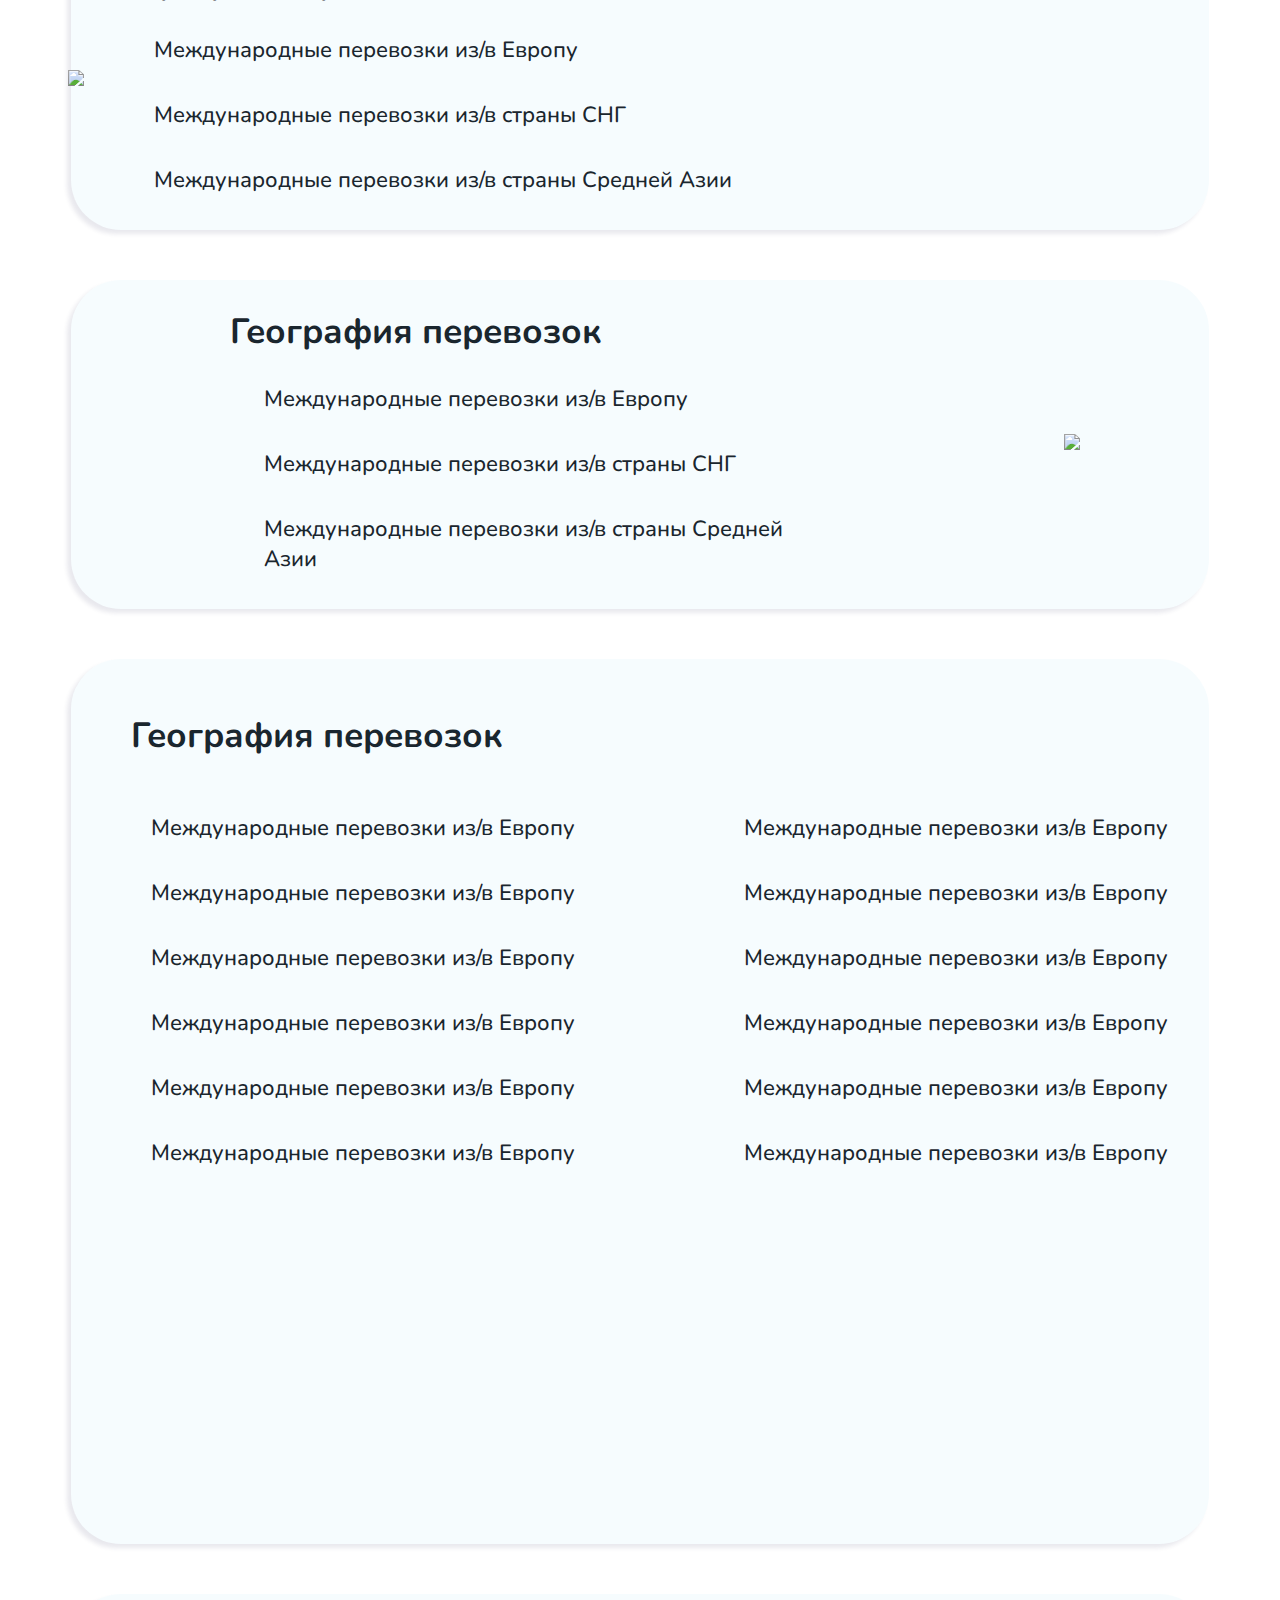
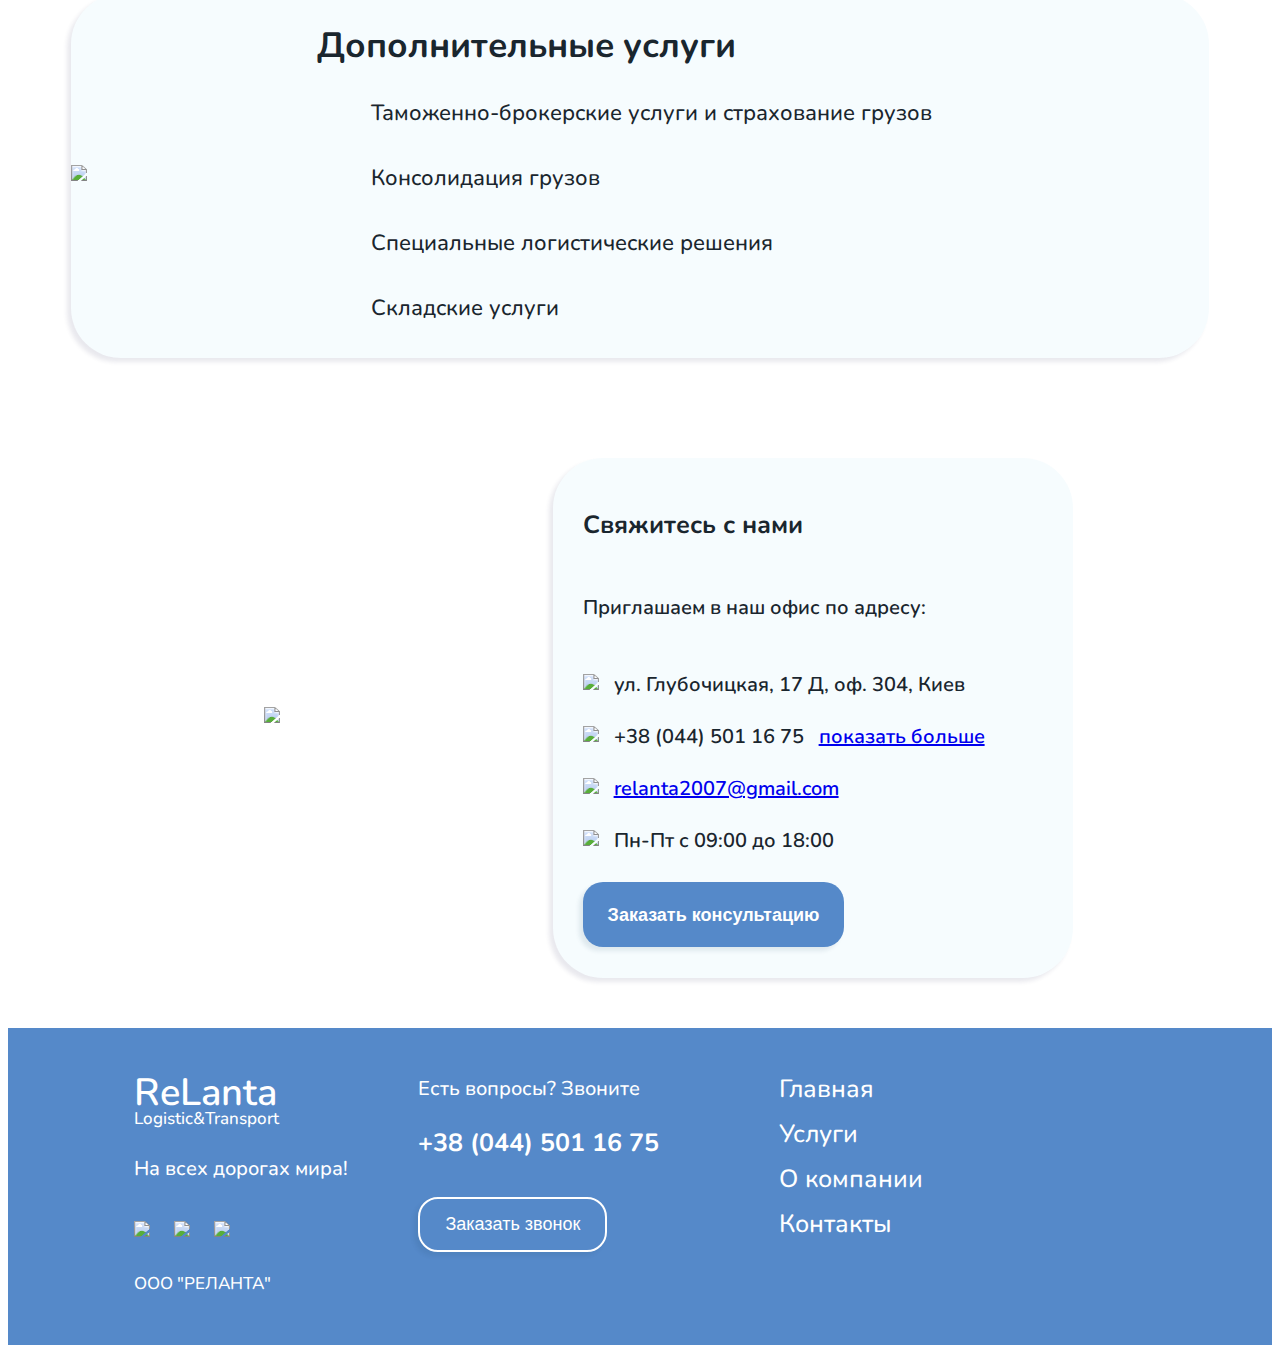
==== commit e98e98a1: "fix + new template with adaptive update" ====
--- a/index.html
+++ b/index.html
@@ -371,31 +371,31 @@
                         <img class="company__img" src="img/roshen.png">
                     </div>
                     <div class="company">
-                        <img class="company__img" src="img/roshen.png">
-                    </div>
-                    <div class="company">
-                        <img class="company__img" src="img/roshen.png">
-                    </div>
-                    <div class="company">
-                        <img class="company__img" src="img/roshen.png">
-                    </div>
-                    <div class="company">
-                        <img class="company__img" src="img/roshen.png">
-                    </div>
-                    <div class="company">
-                        <img class="company__img" src="img/roshen.png">
-                    </div>
-                    <div class="company">
-                        <img class="company__img" src="img/roshen.png">
-                    </div>
-                    <div class="company">
-                        <img class="company__img" src="img/roshen.png">
-                    </div>
-                    <div class="company">
-                        <img class="company__img" src="img/roshen.png">
-                    </div>
-                    <div class="company">
-                        <img class="company__img" src="img/roshen.png">
+                        <img class="company__img" src="img/farmak.png">
+                    </div>
+                    <div class="company">
+                        <img class="company__img" src="img/mareven.png">
+                    </div>
+                    <div class="company">
+                        <img class="company__img" src="img/nemiroff.png">
+                    </div>
+                    <div class="company">
+                        <img class="company__img" src="img/monolith.png">
+                    </div>
+                    <div class="company">
+                        <img class="company__img" src="img/bhfz.png">
+                    </div>
+                    <div class="company">
+                        <img class="company__img" src="img/interfood.png">
+                    </div>
+                    <div class="company">
+                        <img class="company__img" src="img/lions.png">
+                    </div>
+                    <div class="company">
+                        <img class="company__img" src="img/futurus.png">
+                    </div>
+                    <div class="company">
+                        <img class="company__img" src="img/siberia.png">
                     </div>
                 </div>
 
--- a/css/style.css
+++ b/css/style.css
@@ -10,6 +10,7 @@
     display:flex;
     justify-content: center;
     margin-top:50px;
+    position: relative;
 }
 
 .all{
@@ -80,7 +81,7 @@
     display: flex;
     flex-direction: column;
     align-items: center;
-    margin-top: -35px;
+    margin-top: -70px;
     -webkit-clip-path: polygon(0 0, 100% 0, 100% 90%, 0 100%);
     clip-path: polygon(0 0, 100% 0, 100% 100%, 0 93%);
     border-radius: 0 0 50px 50px;
@@ -353,10 +354,11 @@
     padding:10px 20px;
     display: flex;
     justify-content: center;
+    align-items: center;
 }
 
 .company__img{
-    width:140px;
+    /*width:140px;*/
     height:auto;
 }
 
@@ -907,7 +909,22 @@
     }
 
     .big-image-content{
-        display:none;
+        /*display:none;*/
+        margin-bottom:50px;
+    }
+
+    .big-image__img{
+        width: 100vw;
+    }
+
+    .big-image-content::after{
+        font-size: 40px;
+        margin: 0px;
+        left: 64%;
+    }
+
+    .hello{
+        flex-direction: column;
     }
 
     .blocks-info {
@@ -1347,6 +1364,9 @@
 }
 
 @media screen and (max-width: 550px) {
+    header{
+    }
+
     #myBtn{
         width: 67px;
     height: 65px;
@@ -1442,3 +1462,138 @@
         text-align: left;
     }
 }
+
+/*about*/
+
+.banner{
+    border-radius: 20px;
+    filter: drop-shadow(-4px 4px 4px rgba(41, 35, 92, 0.1));
+    margin-top:-15%;
+    z-index: -2;
+}
+
+.banner__img{
+    border-radius: 20px;
+    filter: drop-shadow(-4px 4px 4px rgba(41, 35, 92, 0.1));
+    min-width:100%;
+    height:auto;
+    z-index: -2;
+}
+
+.topic{
+    margin-top:60px;
+}
+
+.topic__title{
+    font-weight: 700;
+    font-size: 26px;
+    line-height: 34px;
+}
+
+.topic__text{
+    font-weight: 500;
+    font-size: 19px;
+    line-height: 24px;
+}
+
+.why-topic{
+    margin-top:50px;
+}
+
+.why-we{
+    margin-top:80px;
+    display: grid; 
+    grid-auto-rows: 1fr; 
+    grid-template-columns: 1fr 1fr 1fr; 
+    grid-template-rows: 1fr; 
+    gap: 0px 40px; 
+    grid-template-areas: 
+      ". . ."; 
+    justify-items: center;
+}
+
+.why-block{
+    margin-bottom: 25%;
+    background: #F7FCFE;
+    padding:30px 25px;
+    display: flex;
+    flex-direction: column;
+    align-items: center;
+    border-radius: 25px;
+    position:relative;
+    box-shadow: -4px 4px 4px rgba(41, 35, 92, 0.1);
+}
+
+.why-block__content{
+    display: flex;
+    flex-direction: column;
+    align-items: center;
+    padding-top:25px;
+    padding-bottom:25px;
+    padding-left:15px;
+    padding-right:15px;
+}
+
+.why__reason{
+    font-weight: 700;
+    font-size: 23px;
+    line-height: 27px;
+    margin-bottom:25px;
+}
+
+.why__description{
+    font-weight: 500;
+    font-size: 15px;
+    line-height: 23px;
+}
+
+.first-why__logo:before{
+    content:'';
+    width:100%;
+    height:100%;
+    background-image:url('../img/key.png');
+    position:absolute;
+    background-repeat:no-repeat;
+    left:36%;
+    bottom:10%;
+}
+
+.second-why__logo:before{
+    content:'';
+    width:100%;
+    height:100%;
+    background-image:url('../img/note.png');
+    position:absolute;
+    background-repeat:no-repeat;
+    left:36%;
+    bottom:10%;
+}
+
+.third-why__logo:before{
+    content:'';
+    width:100%;
+    height:100%;
+    background-image:url('../img/portfel.png');
+    position:absolute;
+    background-repeat:no-repeat;
+    left:36%;
+    bottom:10%;
+}
+
+@media screen and (max-width: 550px) {
+    .why-we{
+        margin-top:80px;
+        display: grid; 
+        grid-auto-rows: 1fr; 
+        grid-template-columns: 1fr; 
+        grid-template-rows: 1fr 1fr 1fr; 
+        gap: 0px 0px; 
+        grid-template-areas: 
+          "."; 
+        justify-items: center;
+    }
+
+    .why__description{
+        font-size: 18px;
+    }
+}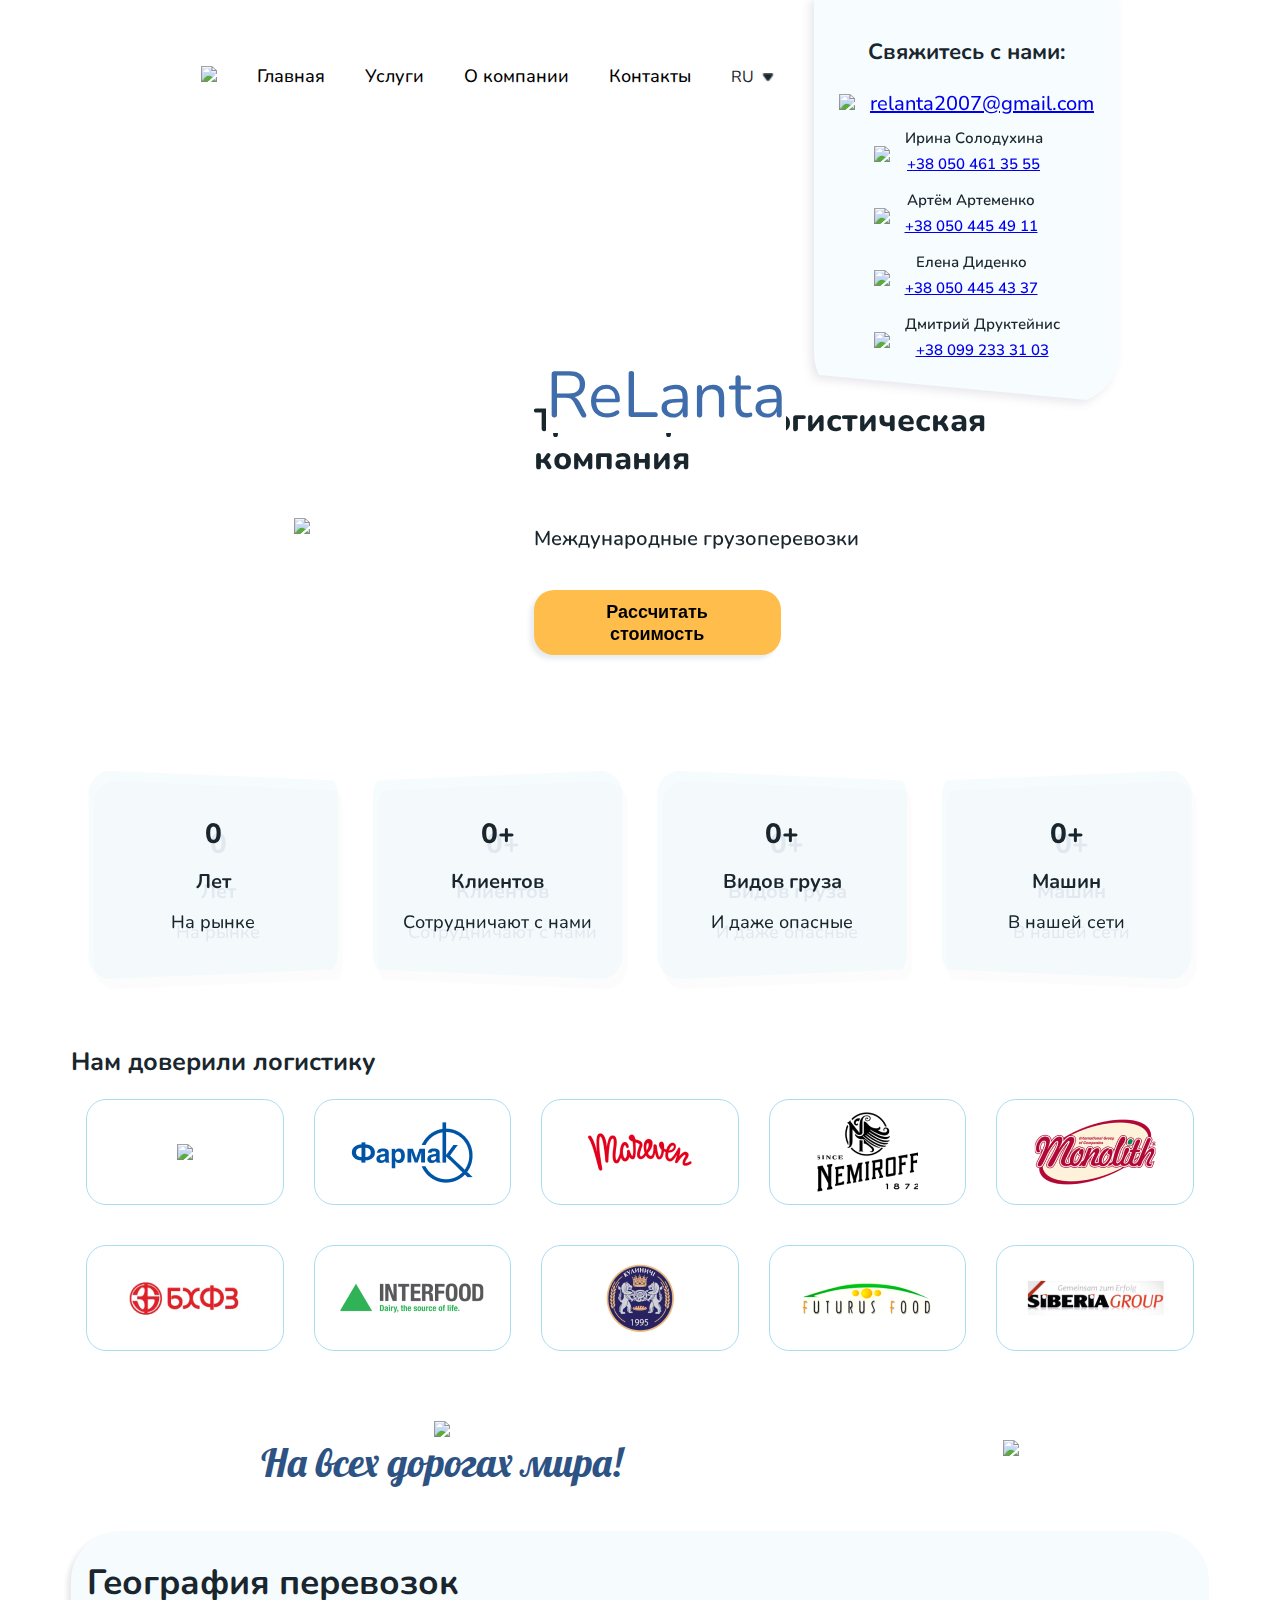
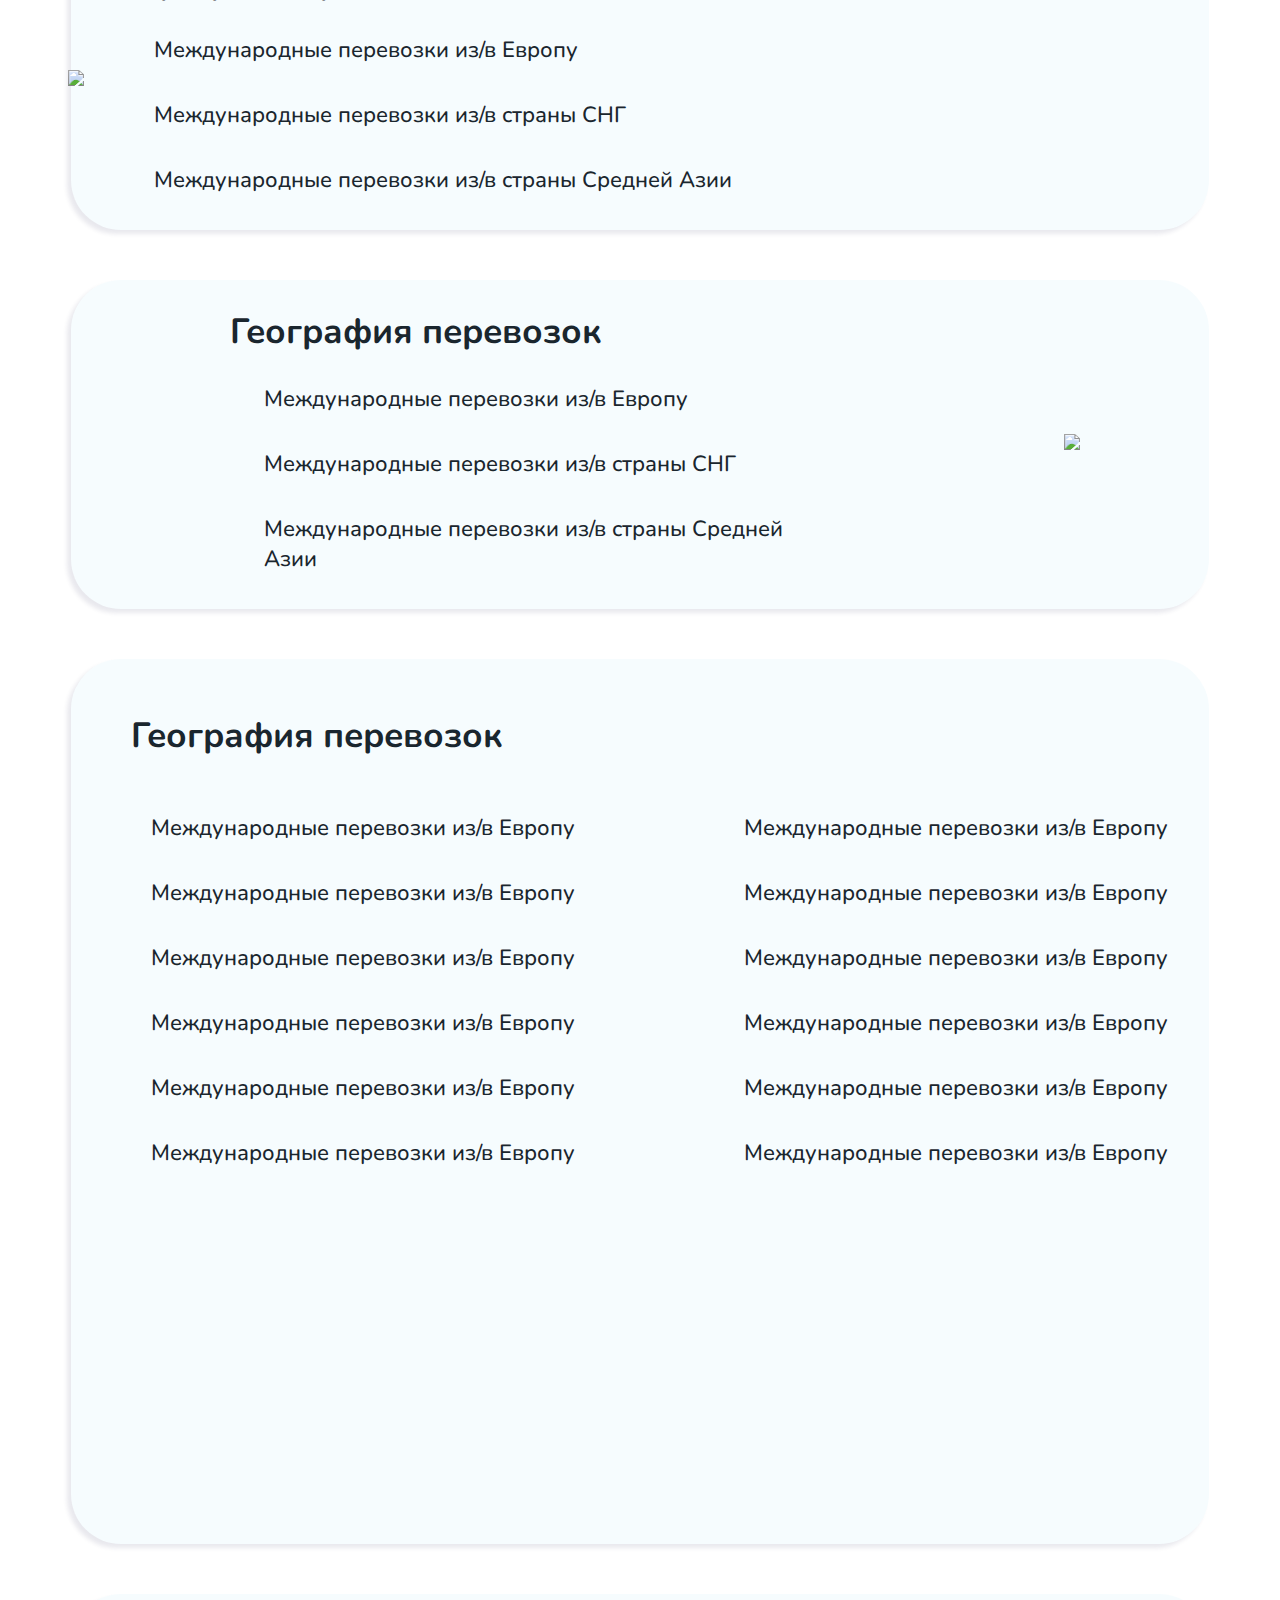
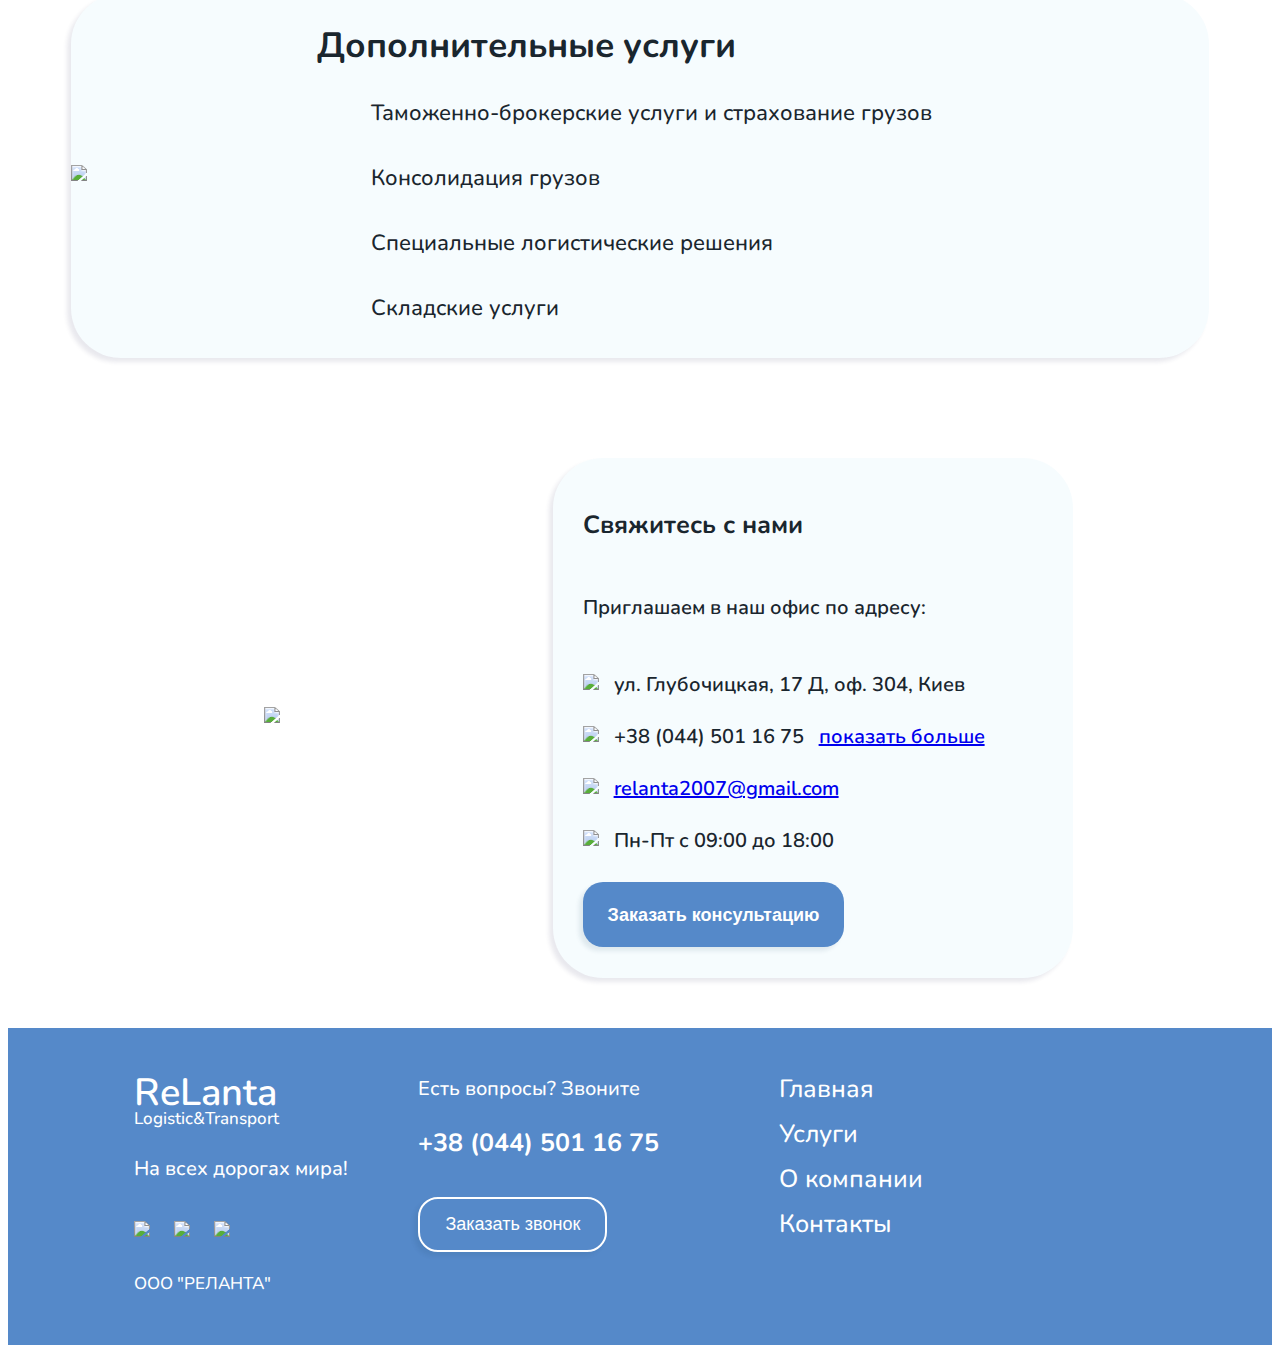
==== commit fe06f376: "new page v0 + adaptive and fixes" ====
--- a/index.html
+++ b/index.html
@@ -25,7 +25,7 @@
                             <a class="mob__a" href="#">Услуги</a>
                         </li>
                         <li class="mob__element">
-                            <a class="mob__a" href="#">О компании</a>
+                            <a class="mob__a" href="https://felixkerser.github.io/logistic.github.io/post.html">О компании</a>
                         </li>
                         <li class="mob__element">
                             <a class="mob__a" href="#">Контакты</a>
@@ -65,7 +65,7 @@
                 </li>
 
                 <li class="ul__element">
-                    <a href="#" class="li__text">О компании</a>
+                    <a href="https://felixkerser.github.io/logistic.github.io/post.html" class="li__text">О компании</a>
                 </li>
 
                 <li class="ul__element">
@@ -91,14 +91,14 @@
                         </span>
                         <div class="main-main-info">
                                 <div class="contact mail">
-                                    <span class="mail__text contact__text"><img class="contact__img mail__img" src="img/mail.png">relanta2007@gmail.com</span>
+                                    <a href="mailto:relanta2007@gmail.com" class="mail__text contact__text"><img class="contact__img mail__img" src="img/mail.png">relanta2007@gmail.com</a>
                                 </div>  
                             <div class="main-info">
                                 <div class="contact tel">
                                     <img class="contact__img" src="img/tel.png">
                                     <div class="contact__info">
                                         <span class="contact__text">Ирина Солодухина</span>
-                                        <span class="contact__text">+38 050 461 35 55 </span>
+                                        <a href="tel:+380504613555" class="contact__text">+38 050 461 35 55 </a>
                                     </div>
                                 </div>
                             
@@ -106,7 +106,7 @@
                                     <img class="contact__img" src="img/tel.png">
                                     <div class="contact__info">
                                         <span class="contact__text">Артём Артеменко</span>
-                                        <span class="contact__text">+38 050 445 49 11 </span>
+                                        <a href="tel:+380504454911" class="contact__text">+38 050 445 49 11 </a>
                                     </div>
                                 </div>
                             
@@ -114,7 +114,7 @@
                                     <img class="contact__img" src="img/tel.png">
                                     <div class="contact__info">
                                         <span class="contact__text">Елена Диденко</span>
-                                        <span class="contact__text">+38 050 445 43 37  </span>
+                                        <a href="tel:+380504454337" class="contact__text">+38 050 445 43 37  </a>
                                     </div>
                                 </div>
                             
@@ -122,7 +122,7 @@
                                     <img class="contact__img" src="img/tel.png">
                                     <div class="contact__info">
                                         <span class="contact__text">Дмитрий Друктейнис</span>
-                                        <span class="contact__text">+38 099 233 31 03  </span>
+                                        <a href="tel:+380992333103" class="contact__text">+38 099 233 31 03  </a>
                                     </div>
                                 </div>
                             </div>
@@ -151,7 +151,7 @@
                                 <img class="contact__img" src="img/tel.png">
                                 <div class="contact__info">
                                     <span class="nums-text contact__text">Ирина Солодухина</span>
-                                    <span class="nums-text contact__text">+38 050 461 35 55 </span>
+                                    <a href="tel:+380504613555" class="nums-text contact__text">+38 050 461 35 55 </a>
                                 </div>
                             </div>
                         
@@ -159,7 +159,7 @@
                                 <img class="contact__img" src="img/tel.png">
                                 <div class="contact__info">
                                     <span class="nums-text contact__text">Артём Артеменко</span>
-                                    <span class="nums-text contact__text">+38 050 445 49 11 </span>
+                                    <a href="tel:+380504454911" class="nums-text contact__text">+38 050 445 49 11 </a>
                                 </div>
                             </div>
                         
@@ -167,7 +167,7 @@
                                 <img class="contact__img" src="img/tel.png">
                                 <div class="contact__info">
                                     <span class="nums-text contact__text">Елена Диденко</span>
-                                    <span class="nums-text contact__text">+38 050 445 43 37  </span>
+                                    <a href="tel:+380504454337" class="nums-text contact__text">+38 050 445 43 37  </a>
                                 </div>
                             </div>
                         
@@ -175,7 +175,7 @@
                                 <img class="contact__img" src="img/tel.png">
                                 <div class="contact__info">
                                     <span class="nums-text contact__text">Дмитрий Друктейнис</span>
-                                    <span class="nums-text contact__text">+38 099 233 31 03  </span>
+                                    <a href="tel:+380992333103" class="nums-text contact__text">+38 099 233 31 03  </a>
                                 </div>
                             </div>
                         </form>
--- a/css/style.css
+++ b/css/style.css
@@ -4,6 +4,7 @@
     background: white;
     font-family: 'Nunito', sans-serif;
     color:#1A262E;
+    overflow-x: hidden;
 }
 
 header{
@@ -871,15 +872,11 @@
         background-position: 180%;
     }
 }
+
 #mob-menu{
     display:none;
-    position: absolute;
-    background:#5589C9;
-    border-radius: 20px;
-    left: 45%;
-    width:250px;
-    z-index: 50;
-}
+}
+
 
 .mob__element{
     margin-bottom:15px;
@@ -914,13 +911,13 @@
     }
 
     .big-image__img{
-        width: 100vw;
+        width: 80vw;
     }
 
     .big-image-content::after{
-        font-size: 40px;
+        font-size: 33px;
         margin: 0px;
-        left: 64%;
+        left: 70%;
     }
 
     .hello{
@@ -1364,7 +1361,24 @@
 }
 
 @media screen and (max-width: 550px) {
-    header{
+    html, body{
+        overflow-x: hidden;
+    }
+
+    #mob-menu{
+        transform: translateX(101%);
+        display:block;
+        position: absolute;
+        background:#5589C9;
+        border-radius: 20px;
+        left: 45%;
+        width:250px;
+        z-index: 50;
+        transition: .5s;
+    }
+
+    .banner__img{
+        width: -webkit-fill-available;
     }
 
     #myBtn{
@@ -1497,7 +1511,7 @@
 }
 
 .why-topic{
-    margin-top:50px;
+    margin-top:100px;
 }
 
 .why-we{
@@ -1578,6 +1592,112 @@
     background-repeat:no-repeat;
     left:36%;
     bottom:10%;
+}
+
+.default-text__text{
+    font-weight: 500;
+    font-size: 20px;
+    line-height: 24px;
+}
+
+.default-text__text-special{
+    font-weight: 700;
+    font-size: 20px;
+    line-height: 25px;
+}
+
+.default-text__content{
+    margin-bottom:30px;
+}
+
+.default-text__special{
+    background: rgba(171, 221, 241, 0.1);
+    box-shadow: -4px 4px 4px rgba(41, 35, 92, 0.1);
+    border-radius: 15px;
+    padding:30px 50px;
+}
+
+.our-team{
+    margin-top:50px;
+    display: grid; 
+    grid-auto-rows: 1fr; 
+    grid-template-columns: 1fr 1fr 1fr 1fr; 
+    grid-template-rows: 1fr; 
+    gap: 0px 40px; 
+    grid-template-areas: 
+      ". . . ."; 
+    justify-items: center;
+}
+
+.member{
+    display: flex;
+    flex-direction: column;
+    align-items: center;
+}
+
+.member-photo{
+    filter: drop-shadow(-4px 4px 4px rgba(41, 35, 92, 0.1));
+    border-radius: 15px;
+}
+
+.member-photo__img{
+    border-radius: 15px;
+    width: 250px;
+}
+
+.member-job{
+    margin-top:18px;
+    margin-bottom:18px;
+}
+
+.member-job__text{
+    font-weight: 700;
+    font-size: 25px;
+    line-height: 27px;
+}
+
+.member-name__text{
+    font-weight: 500;
+    font-size: 20px;
+    line-height: 22px;
+}
+
+.widget-zakaz{
+    margin-top:90px;
+    margin-bottom:120px;
+}
+
+.widget-content{
+    background: rgba(171, 221, 241, 0.1);
+    box-shadow: -4px 4px 4px rgba(41, 35, 92, 0.1);
+    border-radius: 50px;
+    padding:60px 50px;
+    display: flex;
+    justify-content: space-between;
+}
+
+.widget-img__img{
+    width: 400px;
+    height:auto;
+}
+
+.widget-submit{
+    font-weight: 500;
+    font-size: 19px;
+    line-height: 22px;
+    border-radius: 12px;
+    padding: 18px 32px;
+    height:70px;
+}
+
+.widget__title{
+    font-weight: 700;
+    font-size: 25px;
+    line-height: 34px;
+}
+
+.widget-form{
+    width: 400px;
 }
 
 @media screen and (max-width: 550px) {
@@ -1593,7 +1713,49 @@
         justify-items: center;
     }
 
+    .our-team{
+        margin-top:50px;
+        display: grid; 
+        grid-auto-rows: 1fr; 
+        grid-template-columns: 1fr; 
+        grid-template-rows: 1fr 1fr 1fr 1fr; 
+        gap: 0px 40px; 
+        grid-template-areas: 
+          "."; 
+        justify-items: center;
+    }
+
+    .member{
+        margin-top:50px;
+    }
+
     .why__description{
         font-size: 18px;
     }
+
+    .widget-content{
+        flex-direction: column;
+    }
+
+    .widget-img{
+        margin-bottom:50px;
+    }
+
+    .widget-img__img{
+        width: 275px;
+    }
+
+    .widget-form{
+        width:300px;
+    }
+
+    .widget-submit{
+        width:100%;
+    }
+}
+
+@media screen and (max-width: 450px) {
+    .widget-form{
+        width:255px;
+    }
 }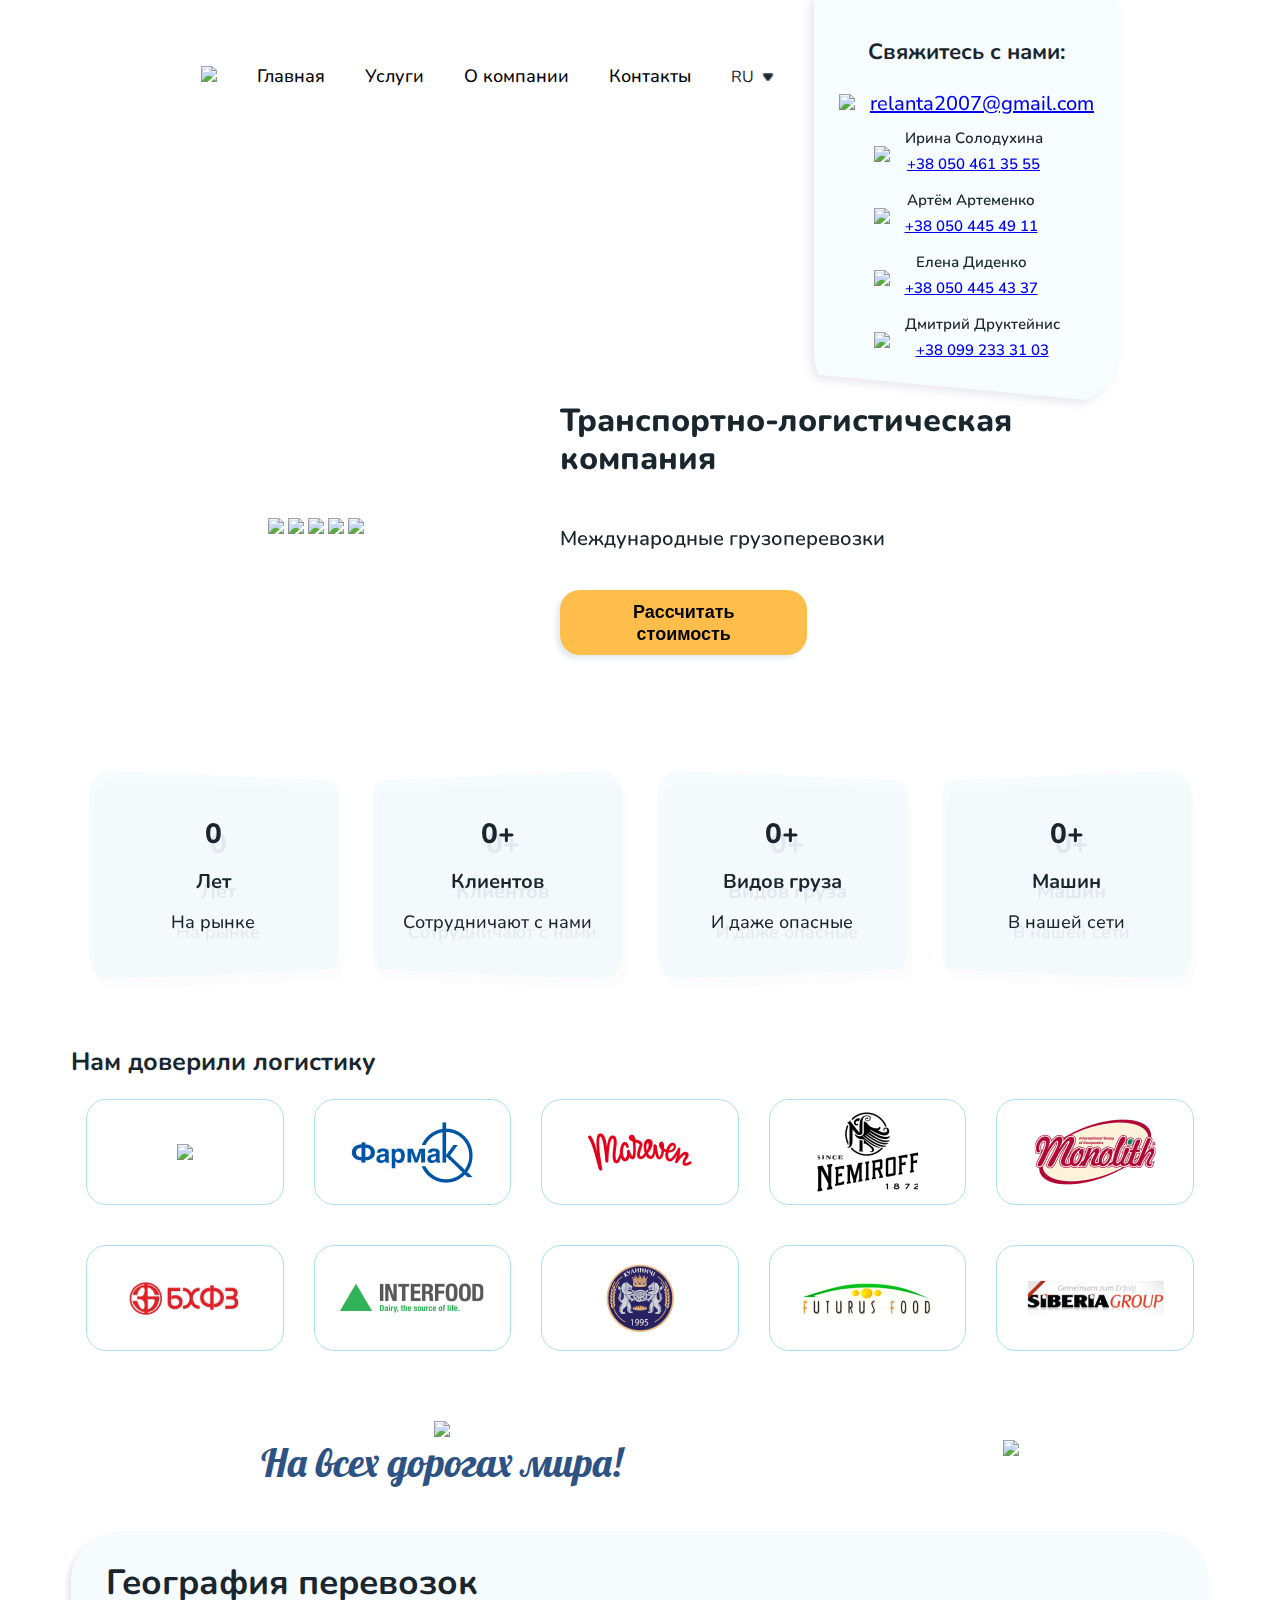
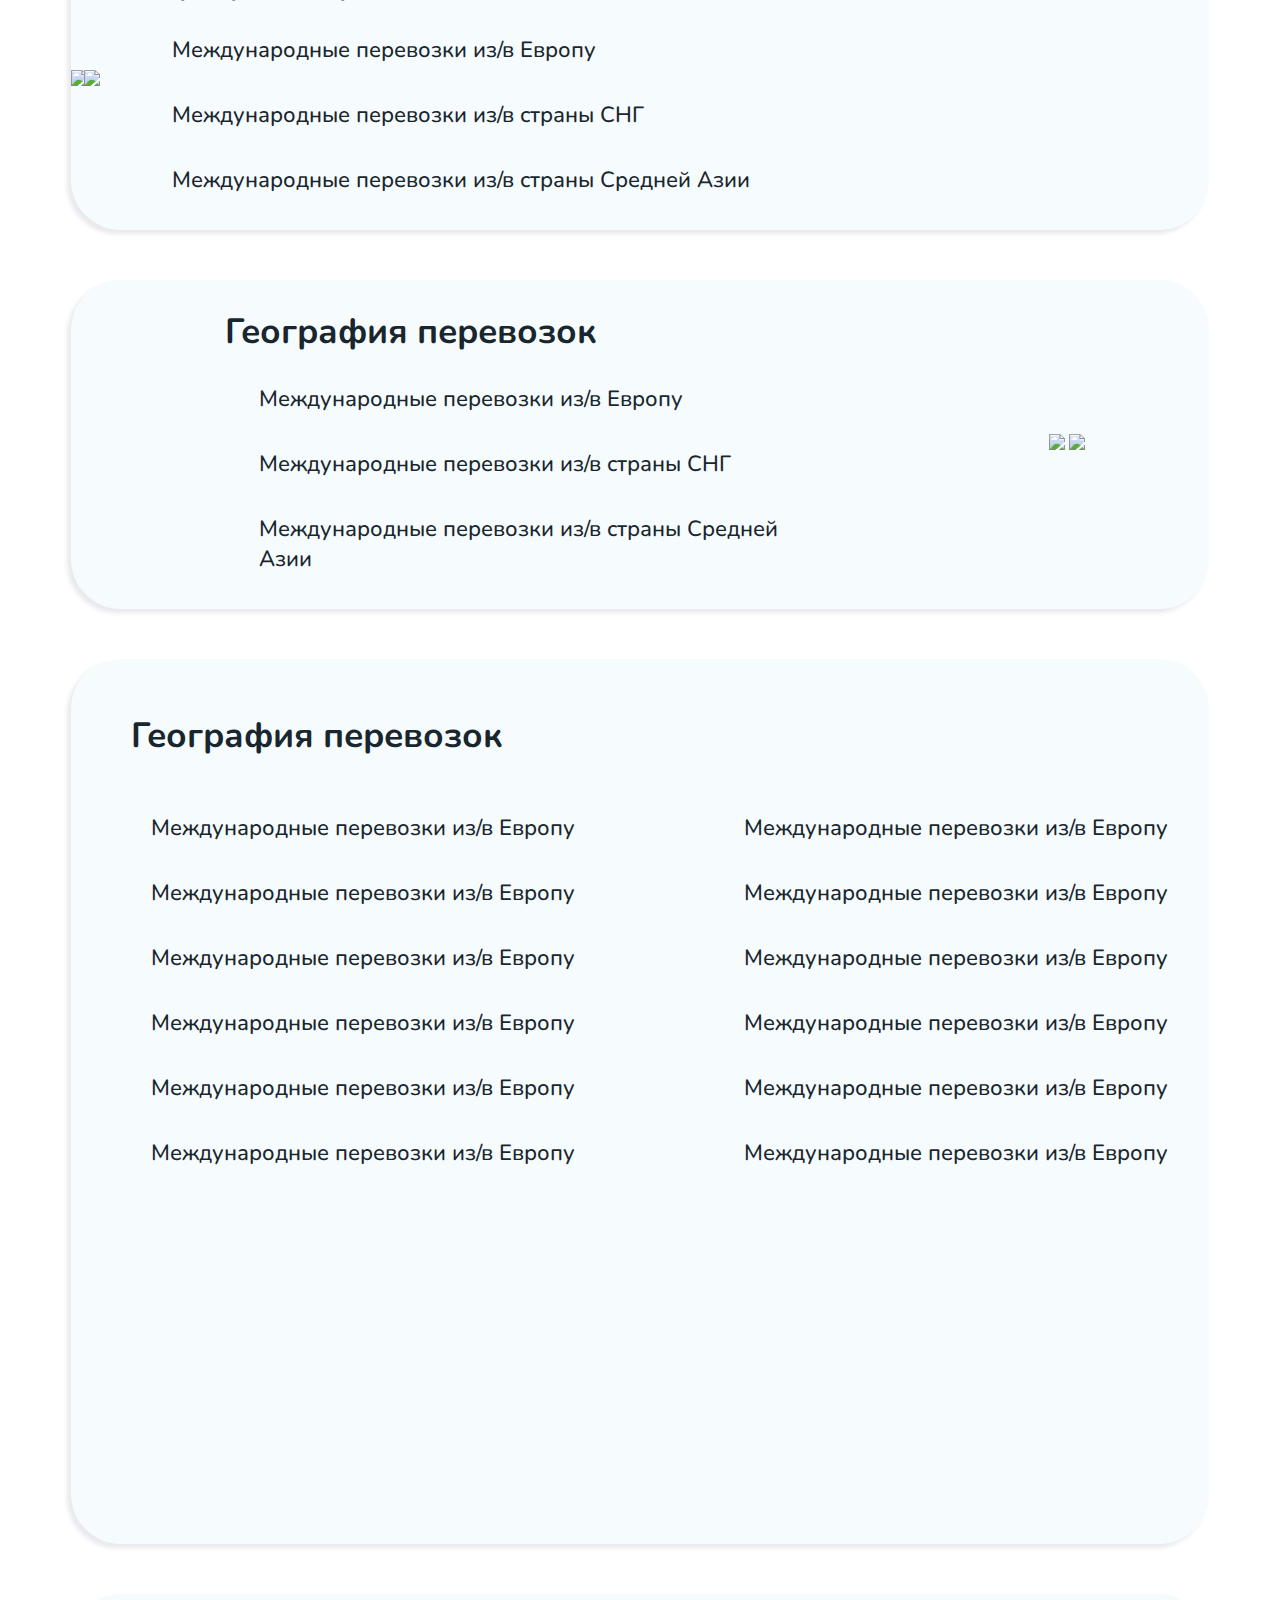
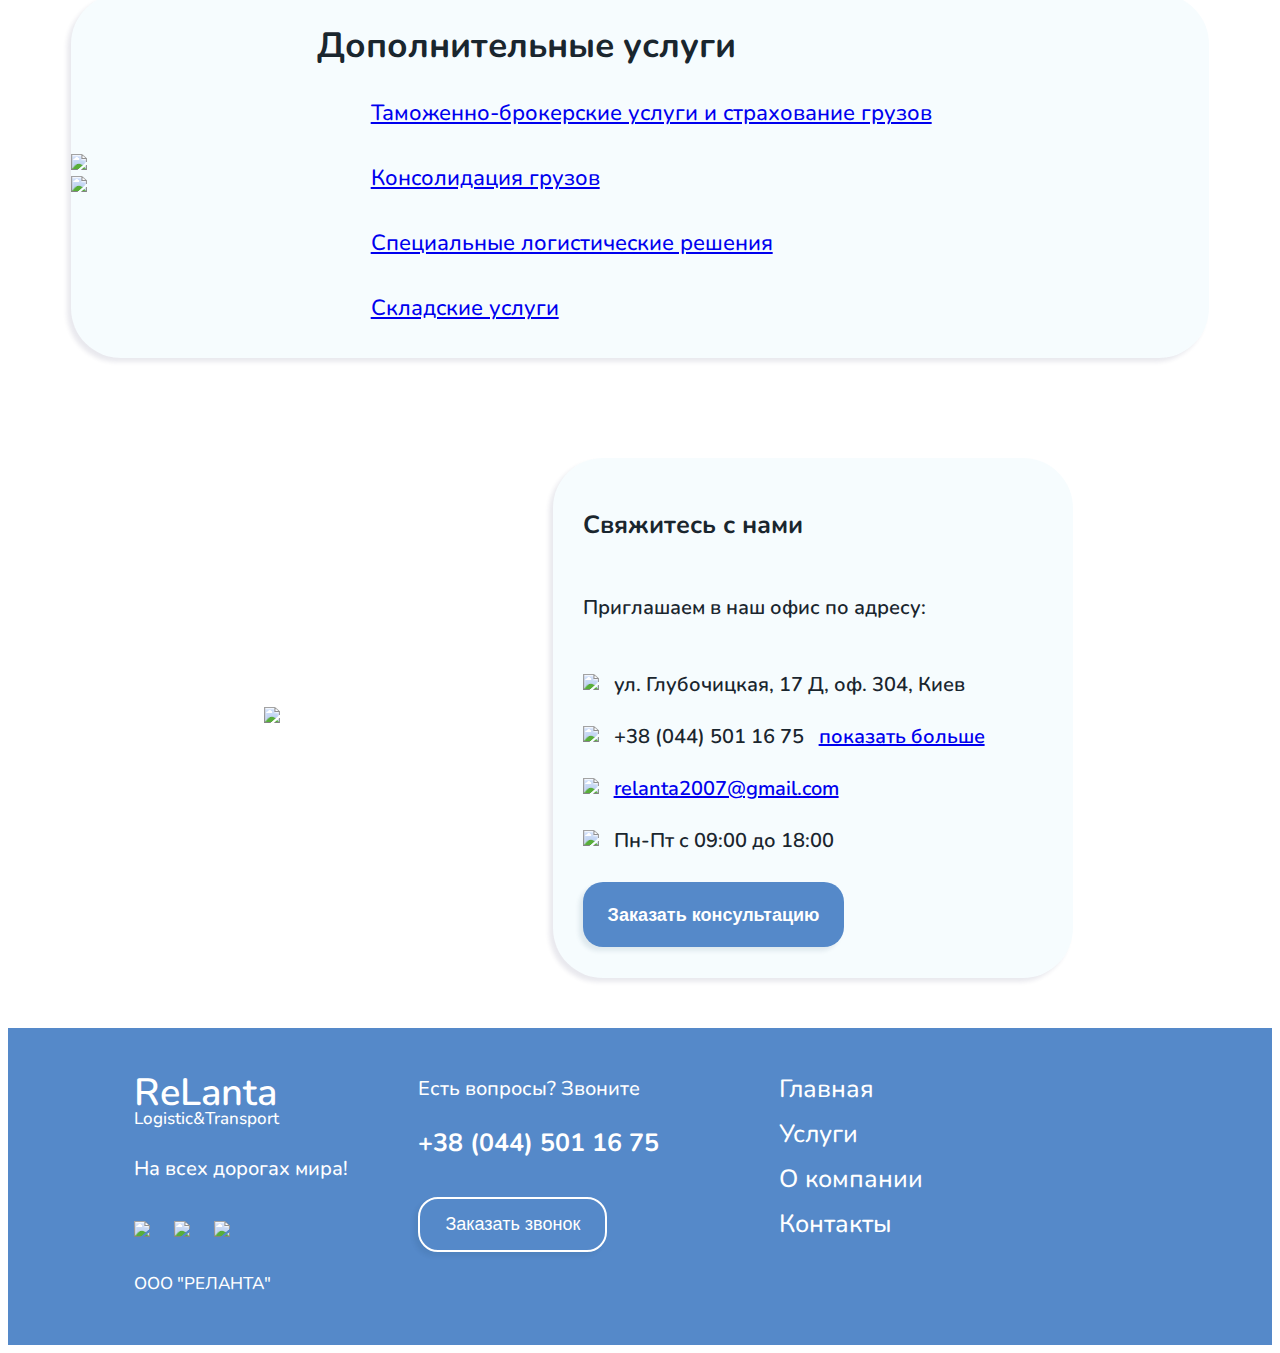
==== commit ee4211a1: "small fix animations" ====
--- a/index.html
+++ b/index.html
@@ -19,16 +19,16 @@
                 <div class="mob-list">
                     <ul class="mob-list__ul">
                         <li class="mob__element">
-                            <a class="mob__a" href="#">Главная</a>
+                            <a class="mob__a" href="https://felixkerser.github.io/logistic.github.io/index.html">Главная</a>
                         </li>
                         <li class="mob__element">
-                            <a class="mob__a" href="#">Услуги</a>
+                            <a class="mob__a" href="#uslugi-block">Услуги</a>
                         </li>
                         <li class="mob__element">
-                            <a class="mob__a" href="https://felixkerser.github.io/logistic.github.io/post.html">О компании</a>
+                            <a class="mob__a" href="https://felixkerser.github.io/logistic.github.io/about.html">О компании</a>
                         </li>
                         <li class="mob__element">
-                            <a class="mob__a" href="#">Контакты</a>
+                            <a class="mob__a" href="#contacts-block">Контакты</a>
                         </li>
                         <li class="mob__element">
                             <span id="mob-lang-opener" class="mob__a">RU <img src="img/triangle.png" id="mob-triangle" class="mob-lang-opener__img"></span>
@@ -41,11 +41,11 @@
                 </div>
             </div>
 
-            <ul class="list">
+            <ul class="list" id="list-jq">
 
                 <li class="heeader-element__block ul__element">
                     <div class="logo">
-                        <a href="#"><img id="logo__img" src="img/logo.png"></a>
+                        <a href="https://felixkerser.github.io/logistic.github.io/index.html"><img id="logo__img" src="img/logo.png"></a>
                     </div>
                 </li>
 
@@ -57,19 +57,19 @@
                 </li>
 
                 <li class="ul__element">
-                    <a href="#" class="li__text">Главная</a>
+                    <a href="https://felixkerser.github.io/logistic.github.io/index.html" class="li__text">Главная</a>
                 </li>
 
                 <li class="ul__element">
-                    <a href="#" class="li__text">Услуги</a>
+                    <a href="#uslugi-block" class="li__text">Услуги</a>
                 </li>
 
                 <li class="ul__element">
-                    <a href="https://felixkerser.github.io/logistic.github.io/post.html" class="li__text">О компании</a>
+                    <a href="https://felixkerser.github.io/logistic.github.io/about.html" class="li__text">О компании</a>
                 </li>
 
                 <li class="ul__element">
-                    <a href="#" class="li__text">Контакты</a>
+                    <a href="#contacts-block" class="li__text">Контакты</a>
                 </li>
 
                 <li class="ul__element">
@@ -276,8 +276,12 @@
         <div class="main-content">
             <!--first block-->
             <div class="hello">
-                <div class="big-image-content">
-                    <img class="big-image__img" src="img/car.png">
+                <div id="big-image-content">
+                    <img id="big-yellow-mark__img" src="img/big-yellow-mark.png">
+                    <img id="big-car__img" src="img/car-part.png">
+                    <img id="big-image__img" src="img/main-part.png">
+                    <img id="small-mark1__img" src="img/small-mark.png">
+                    <img id="small-mark2__img" src="img/small-mark.png">
                 </div>
 
                 <div class="calculator-offer">
@@ -406,7 +410,7 @@
                 <div class="mapa__content">
                     <div class="mapa__title">
                         <span class="mapa-img__title">
-                            <img src="img/mark.png" class="mapa__img">
+                            <img src="img/mark.png" id="mapa__img">
                         </span>
                         <span class="mapa__text">
                             На всех дорогах мира!
@@ -419,10 +423,11 @@
             </div>
 
             <!--fifth block-->
-            <div class="geography">
+            <div class="geography green-mark-block">
                 <div class="geography-content">
                     <div class="geograpy-img">
-                        <img class="geography-img__img" src="img/geography.png">
+                        <img id="green-mark" src="img/green-mark.png">
+                        <img class="geography-img__img" src="img/first-truck.png">
                     </div>
 
                     <div class="geography__list">
@@ -450,7 +455,7 @@
                 </div>
             </div>
 
-            <div class="geography">
+            <div class="geography strange-truck-block">
                 <div class="geography-content">
 
                     <div class="gruz__list geography__list">
@@ -476,7 +481,8 @@
 
                     </div>
                     <div class="geograpy-img">
-                        <img class="gruz geography-img__img" src="img/gruz.png">
+                        <img id="strange__truck" src="img/strange-truck.png"/>
+                        <img class="gruz geography-img__img" src="img/strange-bg.png">
                     </div>
                 </div>
             </div>
@@ -559,10 +565,11 @@
                 </div>
             </div>
 
-            <div class="geography">
+            <div class="geography  czlowieku-block" id="uslugi-block">
                 <div class="geography-content">
                     <div class="geograpy-img">
-                        <img class="logistic-img__img geography-img__img" src="img/logistic.png">
+                        <img id="czlowieku" src="img/czlowiek.png">
+                        <img class="logistic-img__img geography-img__img" src="img/planszet.png">
                     </div>
 
                     <div class="geography__list">
@@ -572,22 +579,22 @@
 
                         <div class="geography__eleemnt">
                             <span class="geography__item">
-                                Таможенно-брокерские услуги и страхование грузов
-                            </span>
-                        </div>
-                        <div class="geography__eleemnt">
-                            <span class="geography__item">
-                                Консолидация грузов
-                            </span>
-                        </div>
-                        <div class="geography__eleemnt">
-                            <span class="geography__item">
-                                Специальные логистические решения
-                            </span>
-                        </div>
-                        <div class="geography__eleemnt">
-                            <span class="geography__item">
-                                Складские услуги
+                                <a href="https://felixkerser.github.io/logistic.github.io/index.html/post2.html" class="geograph-item__a">Таможенно-брокерские услуги и страхование грузов</a>
+                            </span>
+                        </div>
+                        <div class="geography__eleemnt">
+                            <span class="geography__item">
+                                <a href="https://felixkerser.github.io/logistic.github.io/index.html/post3.html" class="geograph-item__a">Консолидация грузов</a>
+                            </span>
+                        </div>
+                        <div class="geography__eleemnt">
+                            <span class="geography__item">
+                                <a href="https://felixkerser.github.io/logistic.github.io/index.html/post4.html" class="geograph-item__a">Специальные логистические решения</a>
+                            </span>
+                        </div>
+                        <div class="geography__eleemnt">
+                            <span class="geography__item">
+                                <a href="https://felixkerser.github.io/logistic.github.io/index.html/post.html" class="geograph-item__a">Складские услуги</a>
                             </span>
                         </div>
 
@@ -596,7 +603,7 @@
             </div>
              <!--sixth section-->
 
-             <div class="inter-end">
+             <div class="inter-end" id="contacts-block">
                  <div class="flash-map">
                      <img class="flash-map__img" src="img/inter.png">
                  </div>
@@ -611,7 +618,7 @@
                      
                         <span class="connection__text"><img class="imgmark connection__img" src="img/marksmall.png">ул. Глубочицкая, 17 Д, оф. 304, Киев</span>
                         <span class="connection__text"><img class="imgtel connection__img" src="img/tel.png"><span class="pokazat">+38 (044) 501 16 75<span href="#" id="show-numbers">показать больше</span></span></span>
-                        <a href="#" class="connection__text"><img class="imgmail connection__img" src="img/mail.png">relanta2007@gmail.com</a>
+                        <a href="mailto:relanta2007@gmail.com" class="connection__text"><img class="imgmail connection__img" src="img/mail.png">relanta2007@gmail.com</a>
                         <span class="connection__text"><img class="imgclock connection__img" src="img/clocksmall.png">Пн-Пт с 09:00 до 18:00</span>
                         <button id="zakaz-btn" class="connection__btn calculator__btn">
                             Заказать консультацию
@@ -676,7 +683,121 @@
             </div>
             <script src="js/scrollup.js"></script>
             <script src="js/forms.js"></script>
+            <script src="js/animation.js"></script>
+            <script src="js/footer.js"></script>
+            <script src="js/burger.js"></script>
             <button onclick="topFunction()" id="myBtn" title="Go to top"></button>
+            <script src="http://ajax.googleapis.com/ajax/libs/jquery/1.10.2/jquery.min.js"></script>
+            <script src="https://cdnjs.cloudflare.com/ajax/libs/jQuery-viewport-checker/1.8.8/jquery.viewportchecker.min.js" integrity="sha512-FRX6MYITclzDyyMmSQLgZoZTfE+GLzAQpjs15adVZMY6AqhsrBLx8UZwp4FoqrrRFWY9TiaPwja7EY5fk309vw==" crossorigin="anonymous" referrerpolicy="no-referrer"></script>
+            <script type="text/javascript">
+                $(document).ready(function(){
+                   $("#list-jq").on("click","a", function (event) {
+                       event.preventDefault();
+                       var id  = $(this).attr('href'),
+                           top = $(id).offset().top;
+                       $('body,html').animate({scrollTop: top}, 1000);
+                   });
+               });
+               </script>
+
+            <script type="text/javascript">
+                $(document).ready(function(){
+                $('.strange-truck-block').viewportChecker({
+                // Class to add to the elements when they are visible
+                classToAdd: 'visible',
+                
+                // The offset of the elements (let them appear earlier or later)
+                offset: 100,
+                
+                // Add the possibility to remove the class if the elements are not visible
+                repeat: false,
+                
+                 // Callback to do after a class was added to an element. Action will return "add" or "remove", depending if the class was added or removed
+                callbackFunction: function(elem, action){
+                    document.getElementById('strange__truck').style.transform = 'translateX(0%)';
+                }
+            });
+            });
+
+
+            $(document).ready(function(){
+                $('.mapa').viewportChecker({
+                // Class to add to the elements when they are visible
+                classToAdd: 'visible',
+                
+                // The offset of the elements (let them appear earlier or later)
+                offset: 100,
+                
+                // Add the possibility to remove the class if the elements are not visible
+                repeat: false,
+                
+                 // Callback to do after a class was added to an element. Action will return "add" or "remove", depending if the class was added or removed
+                callbackFunction: function(elem, action){
+                    document.getElementById('mapa__img').style.transform = 'translateY(-0%)';
+                }
+            });
+            });
+
+
+
+            $(document).ready(function(){
+                $('.green-mark-block').viewportChecker({
+                // Class to add to the elements when they are visible
+                classToAdd: 'visible',
+                
+                // The offset of the elements (let them appear earlier or later)
+                offset: 100,
+                
+                // Add the possibility to remove the class if the elements are not visible
+                repeat: false,
+                
+                 // Callback to do after a class was added to an element. Action will return "add" or "remove", depending if the class was added or removed
+                callbackFunction: function(elem, action){
+                    document.getElementById('green-mark').style.transform = 'translateY(200%)';
+                }
+            });
+            });
+
+
+            $(document).ready(function(){
+                $('.czlowieku-block').viewportChecker({
+                // Class to add to the elements when they are visible
+                classToAdd: 'visible',
+                
+                // The offset of the elements (let them appear earlier or later)
+                offset: 100,
+                
+                // Add the possibility to remove the class if the elements are not visible
+                repeat: false,
+                
+                 // Callback to do after a class was added to an element. Action will return "add" or "remove", depending if the class was added or removed
+                callbackFunction: function(elem, action){
+                    document.getElementById('czlowieku').style.transform = 'translateX(101%)';
+                }
+            });
+            });
+
+            $(document).ready(function(){
+                $('.hello').viewportChecker({
+                // Class to add to the elements when they are visible
+                classToAdd: 'visible',
+                
+                // The offset of the elements (let them appear earlier or later)
+                offset: 100,
+                
+                // Add the possibility to remove the class if the elements are not visible
+                repeat: false,
+                
+                 // Callback to do after a class was added to an element. Action will return "add" or "remove", depending if the class was added or removed
+                callbackFunction: function(elem, action){
+                    document.getElementById('big-yellow-mark__img').style.transform = 'translateY(-0%)';
+                    document.getElementById('big-car__img').style.transform = 'translateX(-0%)';
+                    document.getElementById('small-mark1__img').style.transform = 'translateY(-0%)';
+                    document.getElementById('small-mark2__img').style.transform = 'translateY(-0%)';
+                }
+            });
+            });
+            </script>
         </footer>
     </div>
         
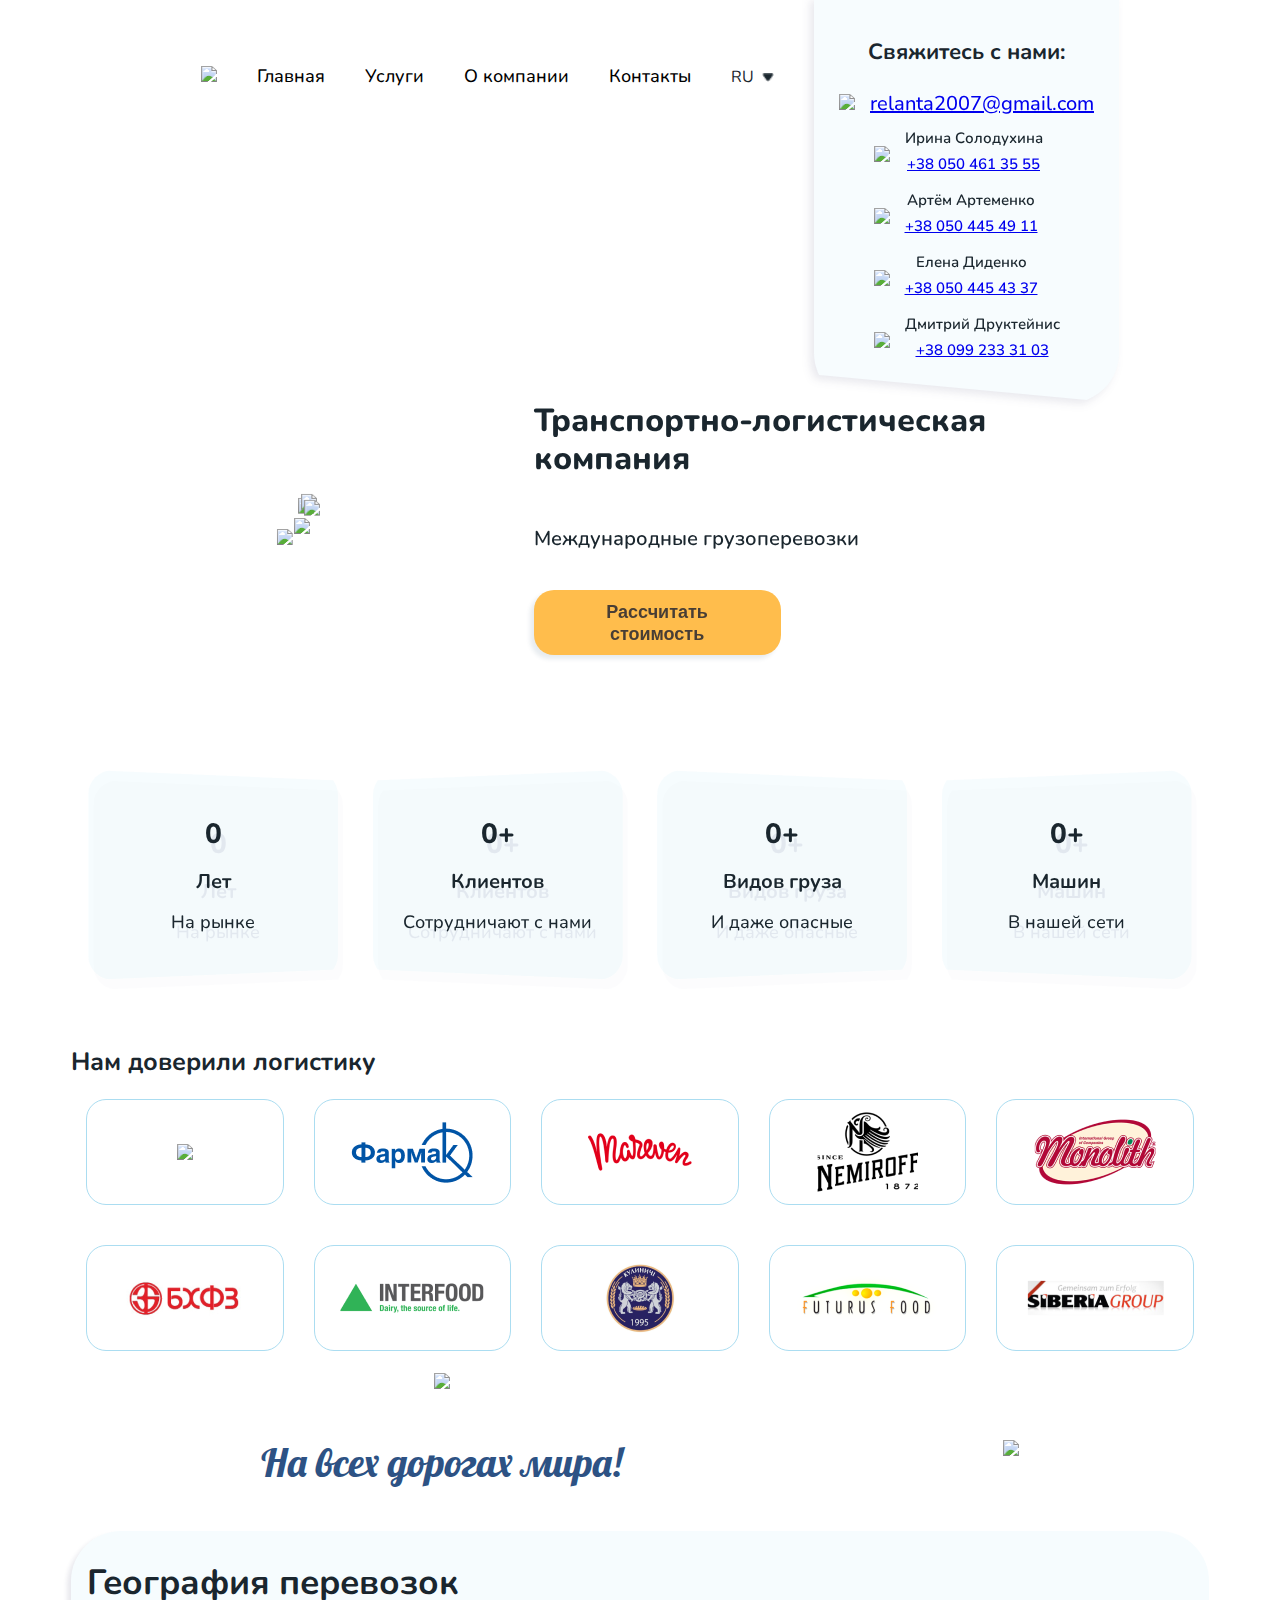
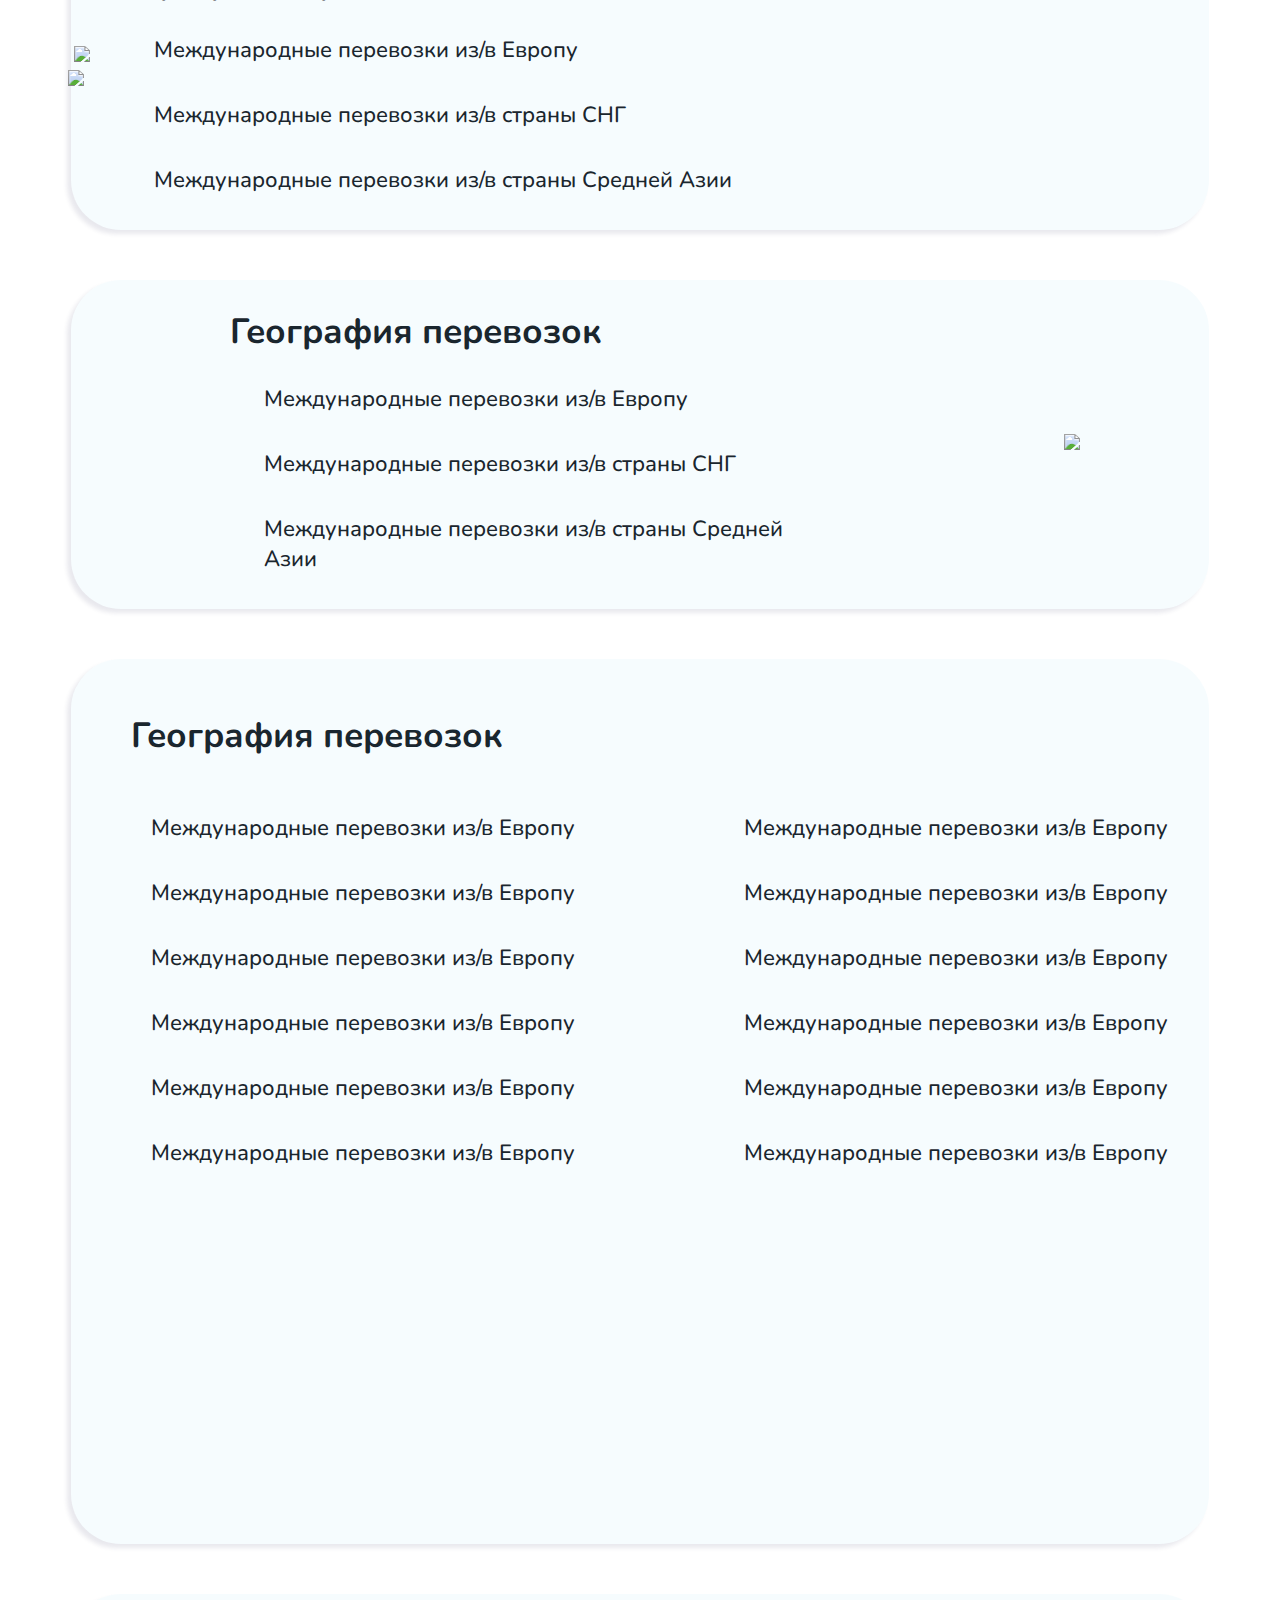
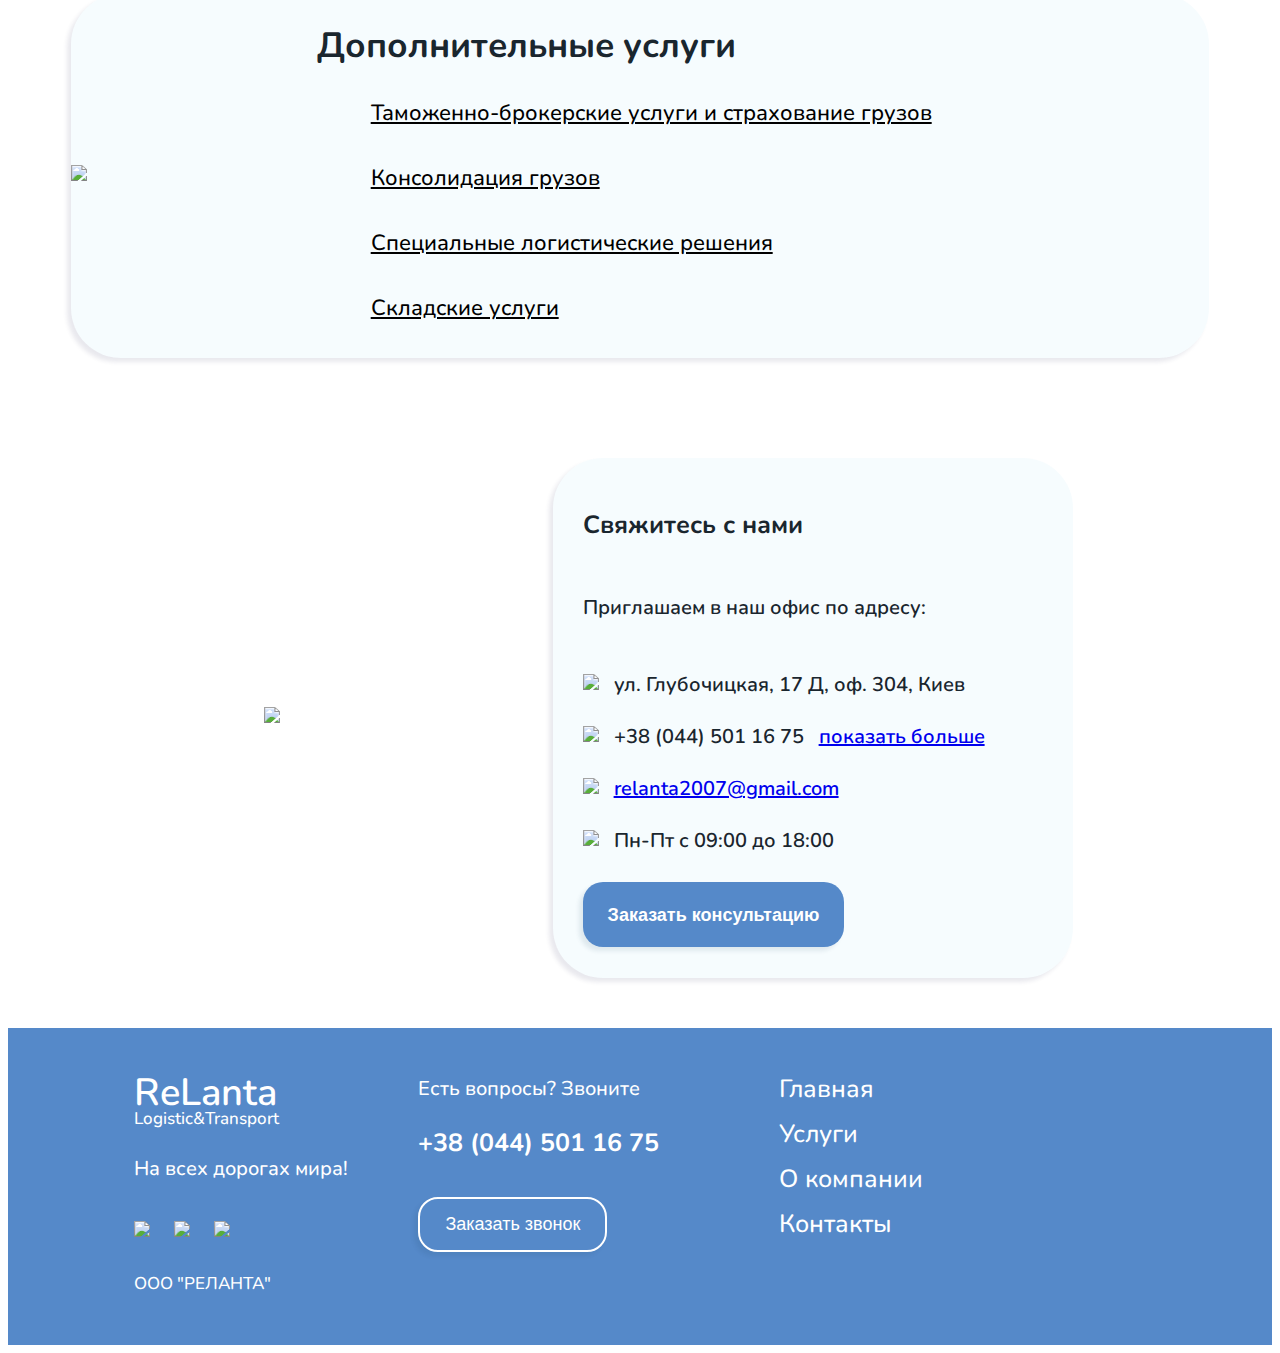
==== commit 20e06455: "animation adaptive" ====
--- a/index.html
+++ b/index.html
@@ -753,7 +753,12 @@
                 
                  // Callback to do after a class was added to an element. Action will return "add" or "remove", depending if the class was added or removed
                 callbackFunction: function(elem, action){
-                    document.getElementById('green-mark').style.transform = 'translateY(200%)';
+                    if(window.innerWidth < '950'){
+                        document.getElementById('green-mark').style.transform = 'translateY(80%)';
+                    } else{
+                        document.getElementById('green-mark').style.transform = 'translateY(200%)';
+                    }
+                    
                 }
             });
             });
--- a/css/style.css
+++ b/css/style.css
@@ -28,6 +28,42 @@
 }
 
 /* Header */
+#big-image-content{
+    position:relative;
+}
+
+#big-yellow-mark__img{
+    position:absolute;
+    left:20%;
+    top: 21%;
+    transform: translateY(-151%);
+    transition: 1.3s;
+}
+
+#big-car__img{
+    position:absolute;
+    left: 40%;
+    top: 52%;
+    transform: translateX(-151%);
+    transition: 1.1s;
+}
+
+#small-mark1__img{
+    position:absolute;
+    left: 40%;
+    top: 2%;
+    transform: translateY(-151%);
+    transition: .8s;
+}
+
+#small-mark2__img{
+    position:absolute;
+    left: 62%;
+    top: 28%;
+    transform: translateY(-151%);
+    transition: 1.3s;
+}
+
 .mob-lang-opener__img{
     width: 12px;
     margin-left: 4px;
@@ -200,7 +236,7 @@
     cursor: pointer;
     font-weight: 700;
     font-size: 18px;
-    color:black;
+    color: #483E35;
     line-height: 22px;
     padding: 20px 25px;
     border-radius: 20px;
@@ -364,6 +400,10 @@
 }
 
 /*fourth block*/
+#mapa__img{
+    transform: translateY(-300%);
+    transition: 2s;
+}
 
 .mapa{
     margin-top:50px;
@@ -397,6 +437,38 @@
 
 /*fifth block*/
 
+#strange__truck{
+    position: absolute;
+    top: 13%;
+    left: 14%;
+    width: 450px;
+    height: auto;
+    transform: translateX(101%);
+    transition: 3.5s;
+}
+
+#czlowieku{
+    position: absolute;
+    top: 4%;
+    left: 20%;
+    width: 140px;
+    height: auto;
+    transform: translateX(-101%);
+    transition: 2s;
+}
+
+.geograpy-img{
+    position: relative;
+}
+
+#green-mark{
+    position: absolute;
+    top:-35%;
+    left:20%;
+    transform: translateY(-100%);
+    transition: 2.5s;
+}
+
 .geography{
     margin-top:50px;
     margin-bottom:50px;
@@ -448,14 +520,18 @@
 
 .geography__item::before{
     content:'';
-    width:100%;
+    width:5%;
     height:100%;
     background-repeat: no-repeat;
     background-image:url('../img/arrow.png');
     position: absolute;
-    right: 6%;
+    right: 100%;
     bottom: -15%;
 }  
+
+.geograph-item__a{
+    color:black;
+}
 
 .gruz{
     margin-left:0;
@@ -994,7 +1070,7 @@
         padding-right: 0px;
     }
 
-    .geography-img__img{
+    .geography-img__img, #strange__truck{
         margin-left:0;
         width:373px;
     }
@@ -1701,6 +1777,7 @@
 }
 
 @media screen and (max-width: 550px) {
+
     .why-we{
         margin-top:80px;
         display: grid; 
@@ -1758,4 +1835,77 @@
     .widget-form{
         width:255px;
     }
+
+    .post-wiget-img__img{
+        width: 350px;
+    }
+}
+
+/* post */
+
+.post-elements{
+    margin-top:30px;
+    margin-left:35px;
+}
+
+.post__element{
+    margin-top:30px;
+    position:relative;
+}
+
+.post__item{
+    font-weight: 500;
+    font-size: 20px;
+    line-height: 22px;
+}
+
+.post__item::before{
+    content:'';
+    width:5%;
+    height:100%;
+    background-repeat: no-repeat;
+    background-image:url('../img/arrow.png');
+    position: absolute;
+    right: 98%;
+    bottom: 0%;
+}  
+
+.post-description{
+    margin-top:40px;
+}
+
+.post-description__text{
+    margin-top:50px;
+    font-weight: 500;
+    font-size: 18px;
+    line-height: 22px;
+}
+
+.middle-banner{
+    margin-top:50px;
+}
+
+.post-form{
+    display: flex;
+    align-items: center;
+    justify-content: center;
+}
+
+.post-widget-content{
+    background:white;
+    box-shadow:none;
+}
+
+.post-wiget-img__img{
+    width: 500px;
+}
+
+@media screen and (max-width: 550px) {
+    .post-wiget-img__img{
+        width: 350px;
+    }
+
+    .post-widget-img{
+        margin-left: -35px;
+    }
 }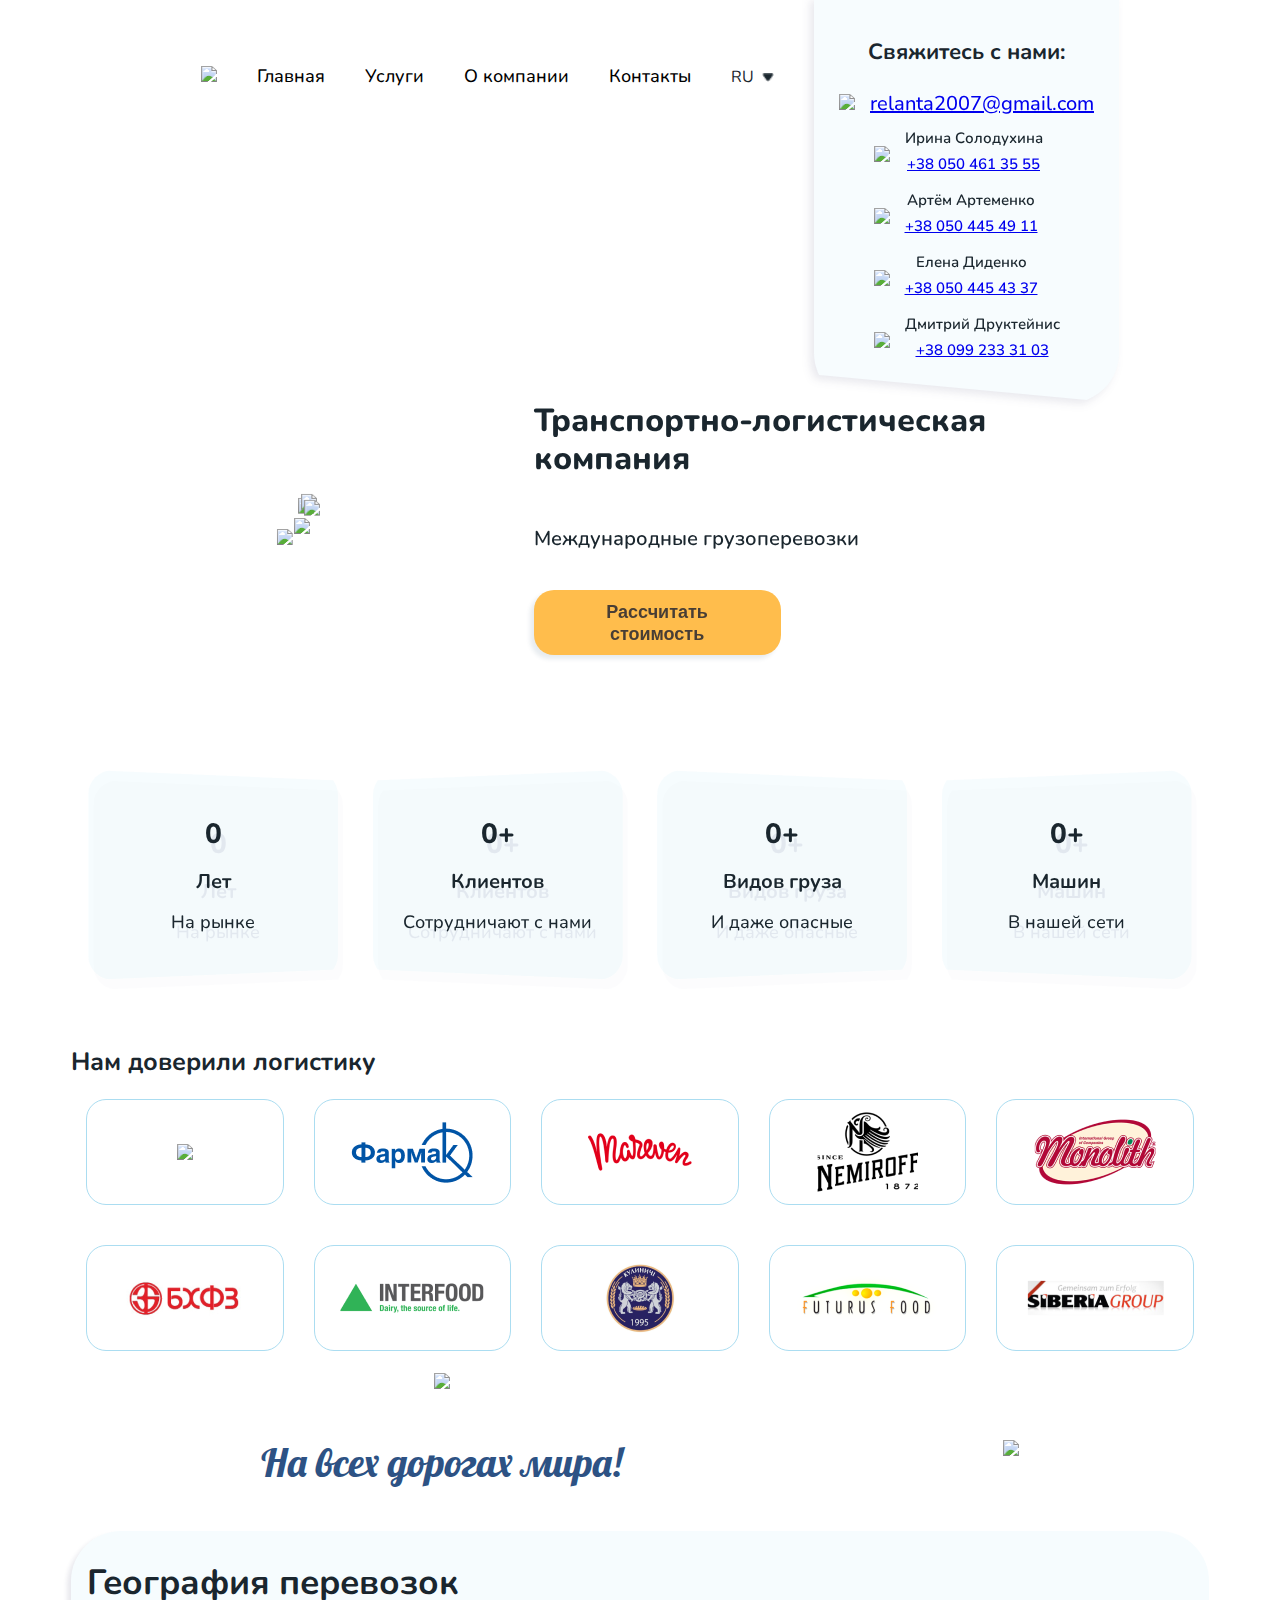
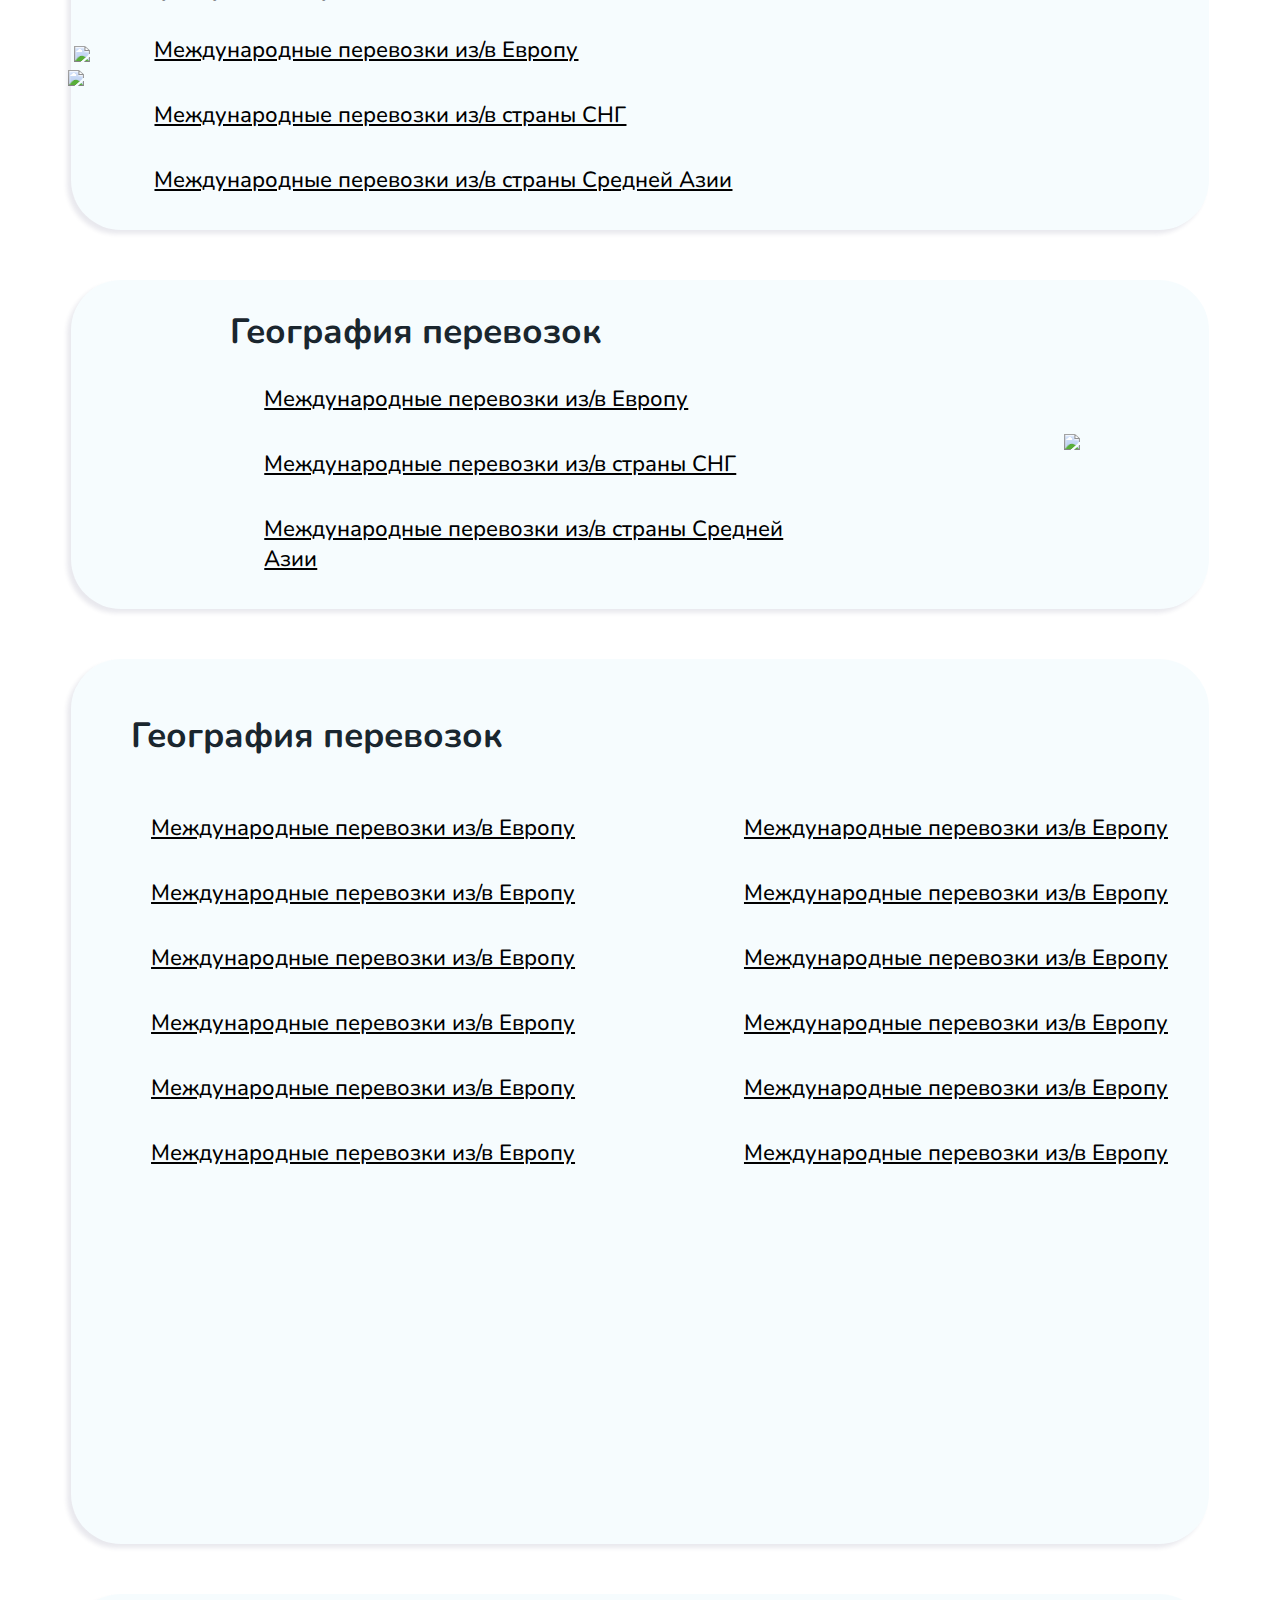
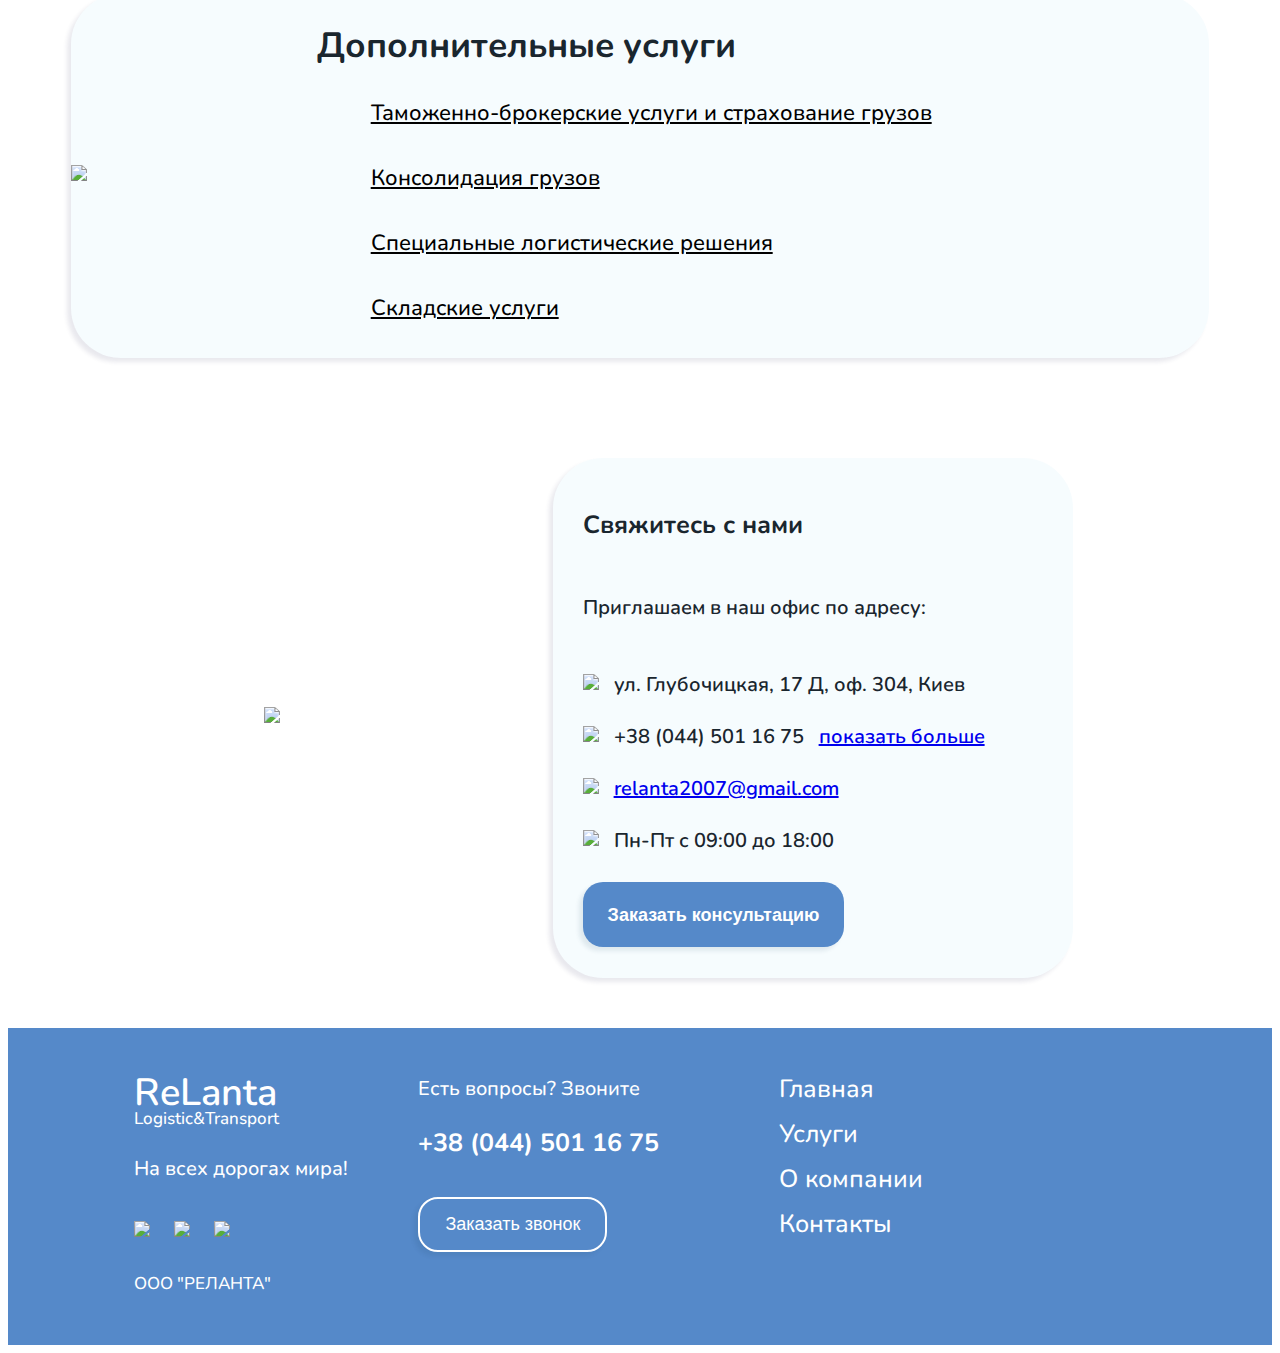
==== commit 35daf859: "hotfix" ====
--- a/index.html
+++ b/index.html
@@ -423,7 +423,7 @@
             </div>
 
             <!--fifth block-->
-            <div class="geography green-mark-block">
+            <div class="geography green-mark-block" id="uslugi-block">
                 <div class="geography-content">
                     <div class="geograpy-img">
                         <img id="green-mark" src="img/green-mark.png">
@@ -436,19 +436,19 @@
                         </span>
 
                         <div class="geography__eleemnt">
-                            <span class="geography__item">
+                            <a href="#" class="geography__item">
                                 Международные перевозки из/в Европу
-                            </span>
-                        </div>
-                        <div class="geography__eleemnt">
-                            <span class="geography__item">
+                            </a>
+                        </div>
+                        <div class="geography__eleemnt">
+                            <a href="#" class="geography__item">
                                 Международные перевозки из/в страны СНГ
-                            </span>
-                        </div>
-                        <div class="geography__eleemnt">
-                            <span class="geography__item">
+                            </a>
+                        </div>
+                        <div class="geography__eleemnt">
+                            <a href="#" class="geography__item">
                                 Международные перевозки из/в страны Средней Азии
-                            </span>
+                            </a>
                         </div>
 
                     </div>
@@ -464,19 +464,19 @@
                         </span>
 
                         <div class="geography__eleemnt">
-                            <span class="geography__item">
+                            <a href="#" class="geography__item">
                                 Международные перевозки из/в Европу
-                            </span>
-                        </div>
-                        <div class="geography__eleemnt">
-                            <span class="geography__item">
+                            </a>
+                        </div>
+                        <div class="geography__eleemnt">
+                            <a href="#" class="geography__item">
                                 Международные перевозки из/в страны СНГ
-                            </span>
-                        </div>
-                        <div class="geography__eleemnt">
-                            <span class="geography__item">
+                            </a>
+                        </div>
+                        <div class="geography__eleemnt">
+                            <a href="#" class="geography__item">
                                 Международные перевозки из/в страны Средней Азии
-                            </span>
+                            </a>
                         </div>
 
                     </div>
@@ -496,76 +496,76 @@
 
                         <div class="first-page">
                             <div class="types__element geography__eleemnt">
-                                <span class="geography__item">
+                                <a href="#" class="geography__item">
+                                    Международные перевозки из/в Европу
+                                </a>
+                            </div>
+                            <div class="types__element geography__eleemnt">
+                                <a href="#" class="geography__item">
+                                    Международные перевозки из/в Европу
+                                </a>
+                            </div>
+                            <div class="types__element geography__eleemnt">
+                                <a href="#" class="geography__item">
+                                    Международные перевозки из/в Европу
+                                </a>
+                            </div>
+                            <div class="types__element geography__eleemnt">
+                                <a href="#" class="geography__item">
+                                    Международные перевозки из/в Европу
+                                </a>
+                            </div>
+                            <div class="types__element geography__eleemnt">
+                                <a href="#" class="geography__item">
+                                    Международные перевозки из/в Европу
+                                </a>
+                            </div>
+                            <div class="types__element geography__eleemnt">
+                                <a href="#" class="geography__item">
+                                    Международные перевозки из/в Европу
+                                </a>
+                            </div>
+                        </div>
+
+                        <div class="second-page">
+                            <div class="types__element geography__eleemnt">
+                                <a href="#" class="geography__item">
                                     Международные перевозки из/в Европу
                                 </span>
                             </div>
                             <div class="types__element geography__eleemnt">
-                                <span class="geography__item">
-                                    Международные перевозки из/в Европу
-                                </span>
-                            </div>
-                            <div class="types__element geography__eleemnt">
-                                <span class="geography__item">
-                                    Международные перевозки из/в Европу
-                                </span>
-                            </div>
-                            <div class="types__element geography__eleemnt">
-                                <span class="geography__item">
-                                    Международные перевозки из/в Европу
-                                </span>
-                            </div>
-                            <div class="types__element geography__eleemnt">
-                                <span class="geography__item">
-                                    Международные перевозки из/в Европу
-                                </span>
-                            </div>
-                            <div class="types__element geography__eleemnt">
-                                <span class="geography__item">
-                                    Международные перевозки из/в Европу
-                                </span>
-                            </div>
-                        </div>
-
-                        <div class="second-page">
-                            <div class="types__element geography__eleemnt">
-                                <span class="geography__item">
-                                    Международные перевозки из/в Европу
-                                </span>
-                            </div>
-                            <div class="types__element geography__eleemnt">
-                                <span class="geography__item">
-                                    Международные перевозки из/в Европу
-                                </span>
-                            </div>
-                            <div class="types__element geography__eleemnt">
-                                <span class="geography__item">
-                                    Международные перевозки из/в Европу
-                                </span>
-                            </div>
-                            <div class="types__element geography__eleemnt">
-                                <span class="geography__item">
-                                    Международные перевозки из/в Европу
-                                </span>
-                            </div>
-                            <div class="types__element geography__eleemnt">
-                                <span class="geography__item">
-                                    Международные перевозки из/в Европу
-                                </span>
-                            </div>
-                            <div class="types__element geography__eleemnt">
-                                <span class="geography__item">
-                                    Международные перевозки из/в Европу
-                                </span>
-                            </div>
-                        </div>
-
-                    </div>
-
-                </div>
-            </div>
-
-            <div class="geography  czlowieku-block" id="uslugi-block">
+                                <a href="#" class="geography__item">
+                                    Международные перевозки из/в Европу
+                                </a>
+                            </div>
+                            <div class="types__element geography__eleemnt">
+                                <a href="#" class="geography__item">
+                                    Международные перевозки из/в Европу
+                                </a>
+                            </div>
+                            <div class="types__element geography__eleemnt">
+                                <a href="#" class="geography__item">
+                                    Международные перевозки из/в Европу
+                                </a>
+                            </div>
+                            <div class="types__element geography__eleemnt">
+                                <a href="#" class="geography__item">
+                                    Международные перевозки из/в Европу
+                                </a>
+                            </div>
+                            <div class="types__element geography__eleemnt">
+                                <a href="#" class="geography__item">
+                                    Международные перевозки из/в Европу
+                                </a>
+                            </div>
+                        </div>
+
+                    </div>
+
+                </div>
+            </div>
+
+            <div class="geography  czlowieku-block">
                 <div class="geography-content">
                     <div class="geograpy-img">
                         <img id="czlowieku" src="img/czlowiek.png">
@@ -579,22 +579,22 @@
 
                         <div class="geography__eleemnt">
                             <span class="geography__item">
-                                <a href="https://felixkerser.github.io/logistic.github.io/index.html/post2.html" class="geograph-item__a">Таможенно-брокерские услуги и страхование грузов</a>
+                                <a href="https://felixkerser.github.io/logistic.github.io/post2.html" class="geograph-item__a">Таможенно-брокерские услуги и страхование грузов</a>
                             </span>
                         </div>
                         <div class="geography__eleemnt">
                             <span class="geography__item">
-                                <a href="https://felixkerser.github.io/logistic.github.io/index.html/post3.html" class="geograph-item__a">Консолидация грузов</a>
+                                <a href="https://felixkerser.github.io/logistic.github.io/post3.html" class="geograph-item__a">Консолидация грузов</a>
                             </span>
                         </div>
                         <div class="geography__eleemnt">
                             <span class="geography__item">
-                                <a href="https://felixkerser.github.io/logistic.github.io/index.html/post4.html" class="geograph-item__a">Специальные логистические решения</a>
+                                <a href="https://felixkerser.github.io/logistic.github.io/post4.html" class="geograph-item__a">Специальные логистические решения</a>
                             </span>
                         </div>
                         <div class="geography__eleemnt">
                             <span class="geography__item">
-                                <a href="https://felixkerser.github.io/logistic.github.io/index.html/post.html" class="geograph-item__a">Складские услуги</a>
+                                <a href="https://felixkerser.github.io/logistic.github.io/post.html" class="geograph-item__a">Складские услуги</a>
                             </span>
                         </div>
 
@@ -687,7 +687,7 @@
             <script src="js/footer.js"></script>
             <script src="js/burger.js"></script>
             <button onclick="topFunction()" id="myBtn" title="Go to top"></button>
-            <script src="http://ajax.googleapis.com/ajax/libs/jquery/1.10.2/jquery.min.js"></script>
+            <script src="https://code.jquery.com/jquery-3.3.1.min.js"></script>
             <script src="https://cdnjs.cloudflare.com/ajax/libs/jQuery-viewport-checker/1.8.8/jquery.viewportchecker.min.js" integrity="sha512-FRX6MYITclzDyyMmSQLgZoZTfE+GLzAQpjs15adVZMY6AqhsrBLx8UZwp4FoqrrRFWY9TiaPwja7EY5fk309vw==" crossorigin="anonymous" referrerpolicy="no-referrer"></script>
             <script type="text/javascript">
                 $(document).ready(function(){
--- a/css/style.css
+++ b/css/style.css
@@ -499,6 +499,7 @@
 }
 
 .geography__item{
+    color:black;
     font-weight: 500;
     font-size: 22px;
     line-height: 30px;
@@ -965,6 +966,18 @@
     font-weight: 400;
 }
 @media screen and (max-width: 550px) {
+    #big-image__img{
+        width:350px;
+    }
+
+    #big-yellow-mark__img{
+        width: 70px;
+    }
+
+    #big-car__img{
+        width: 226px;
+    }
+
     .gruz__list{
         width: auto;
         margin-left: 0px;
@@ -1176,6 +1189,9 @@
         height:auto;
         margin-top:10px;
         margin-right:10px;
+    }
+    #strange__truck{
+        width: 295px;
     }
 
 }
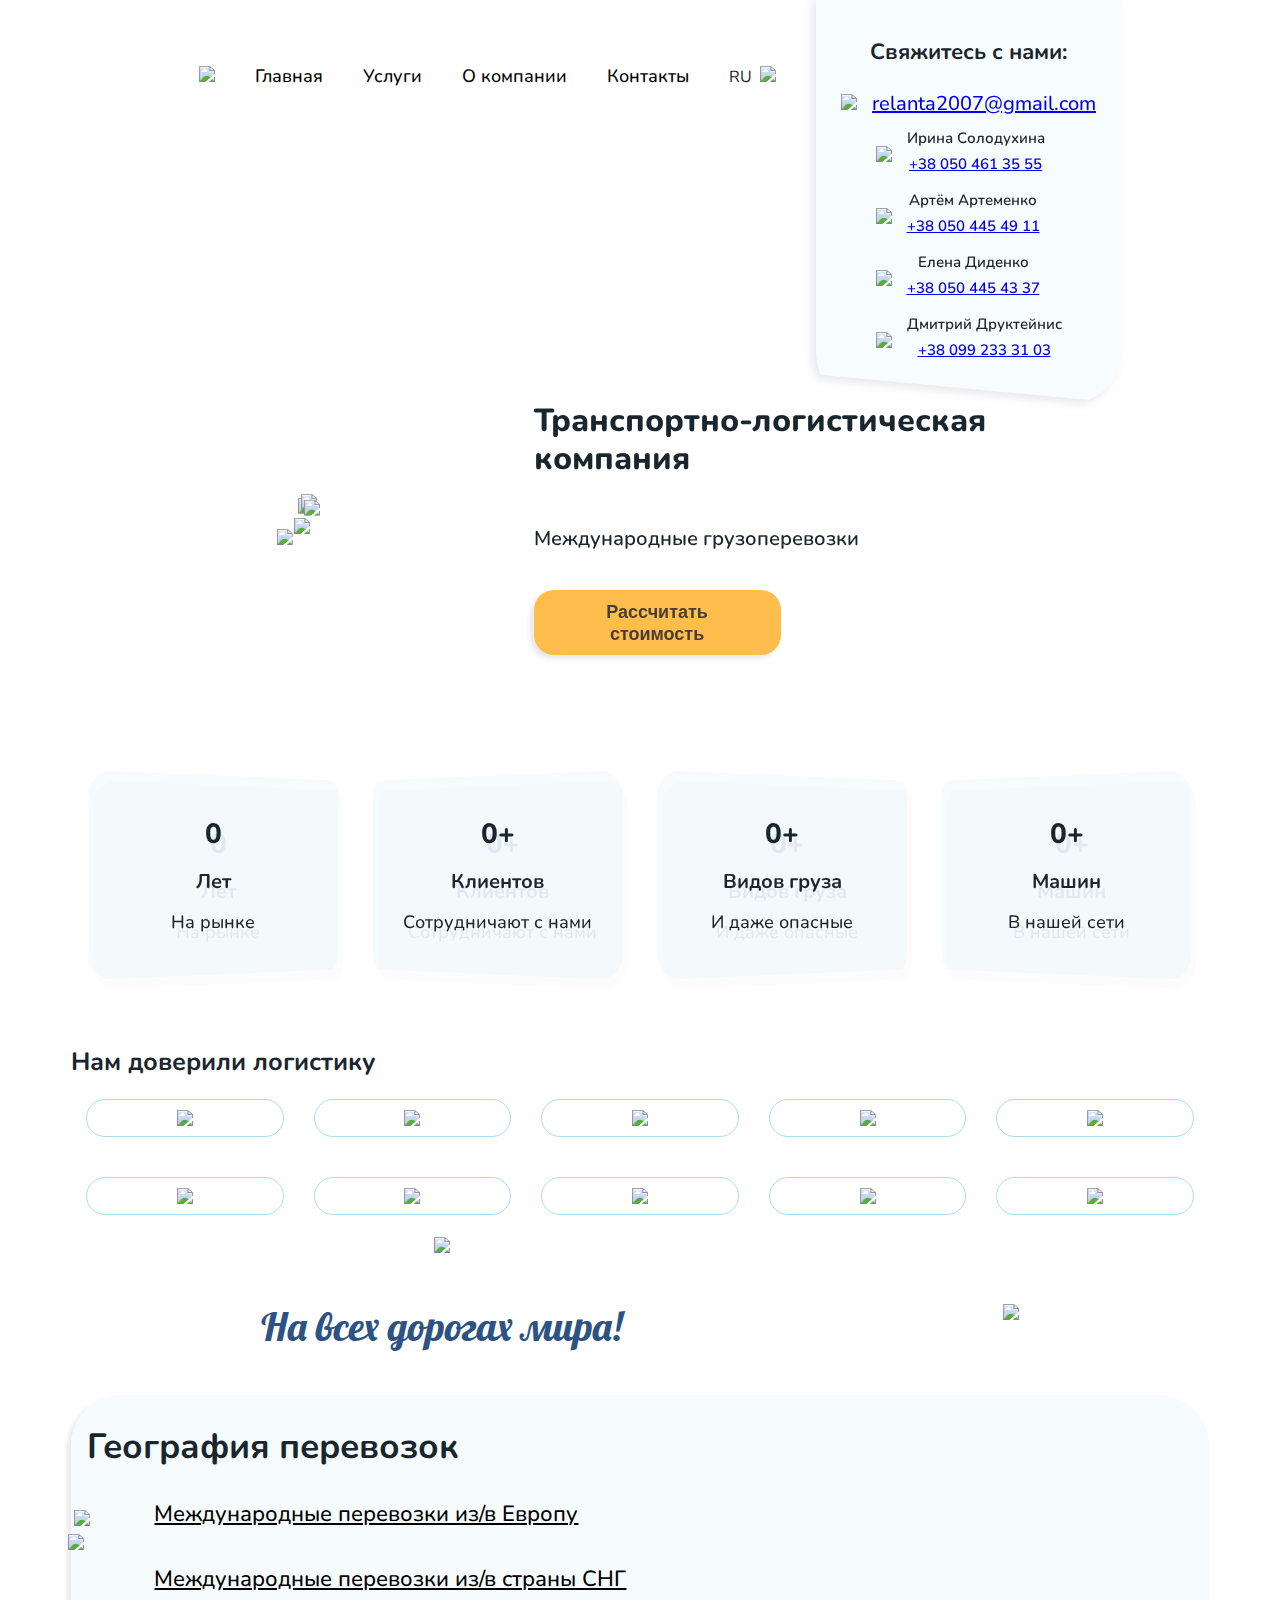
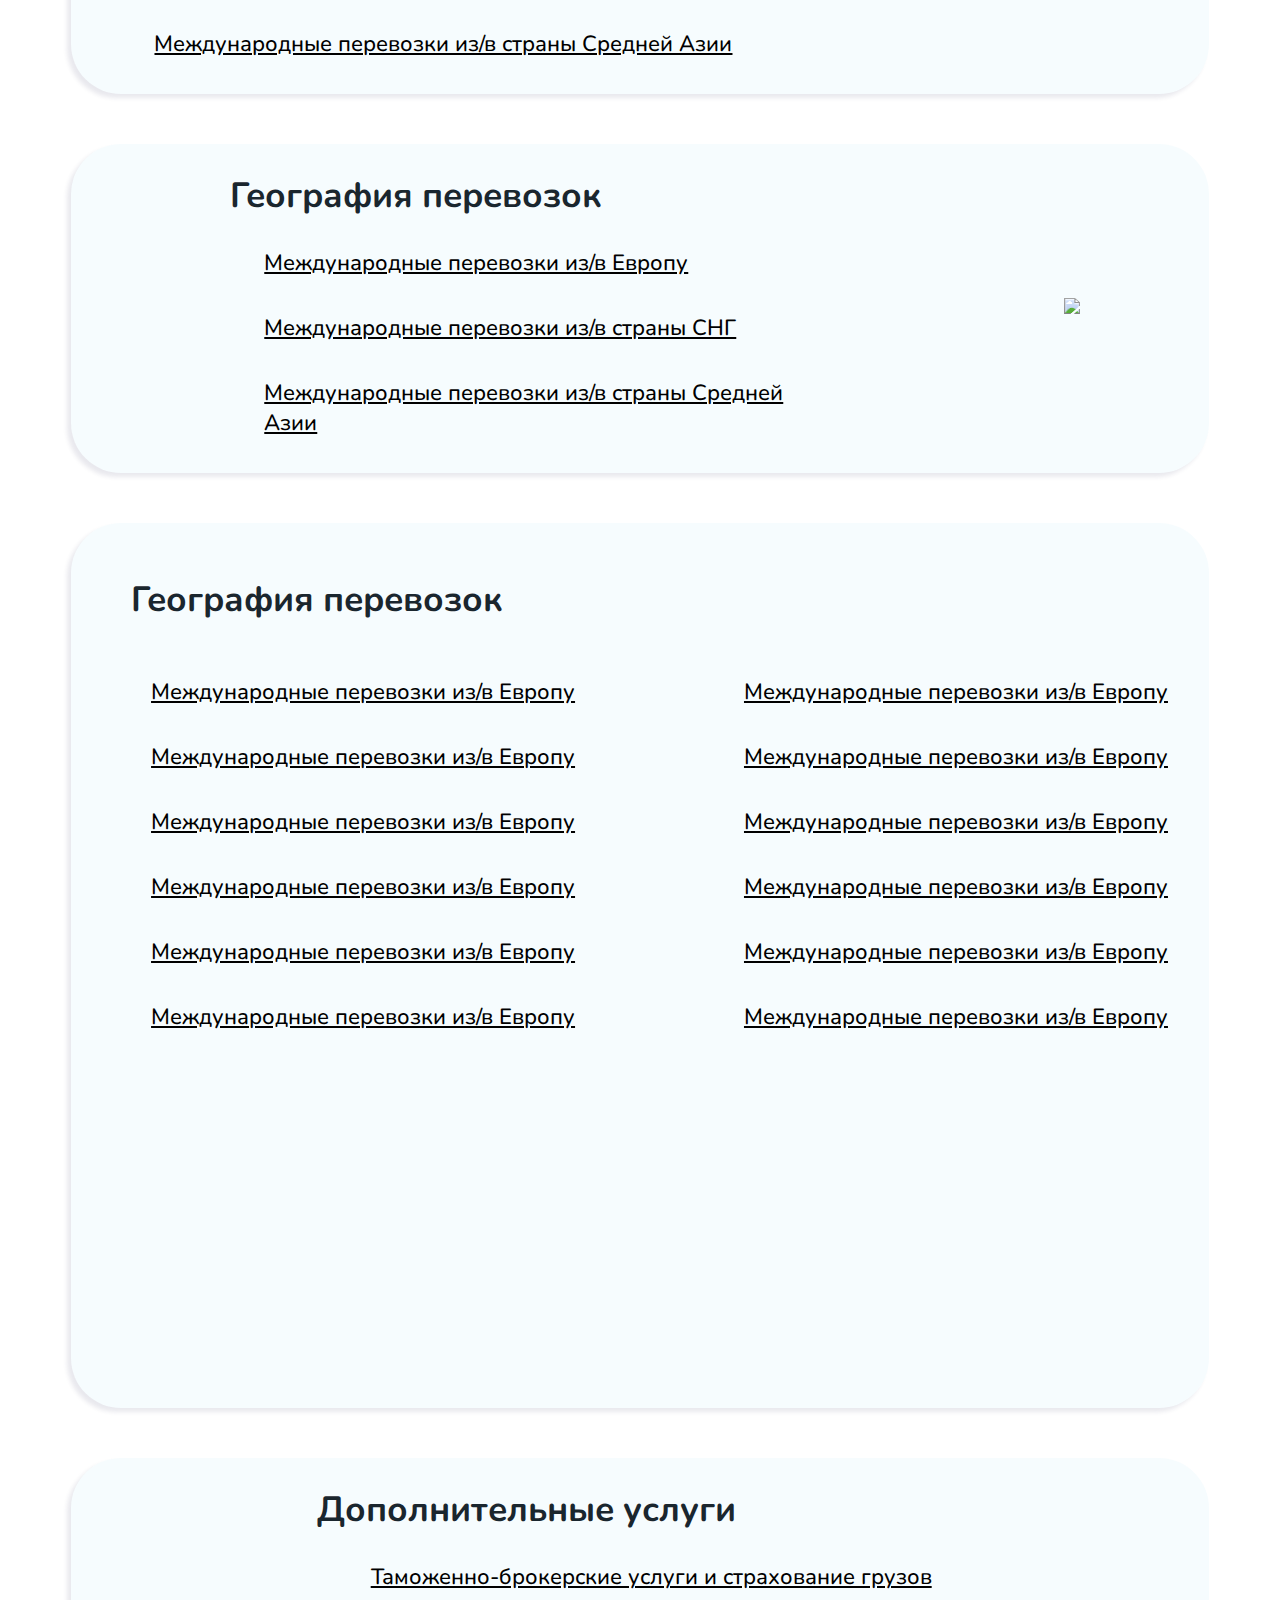
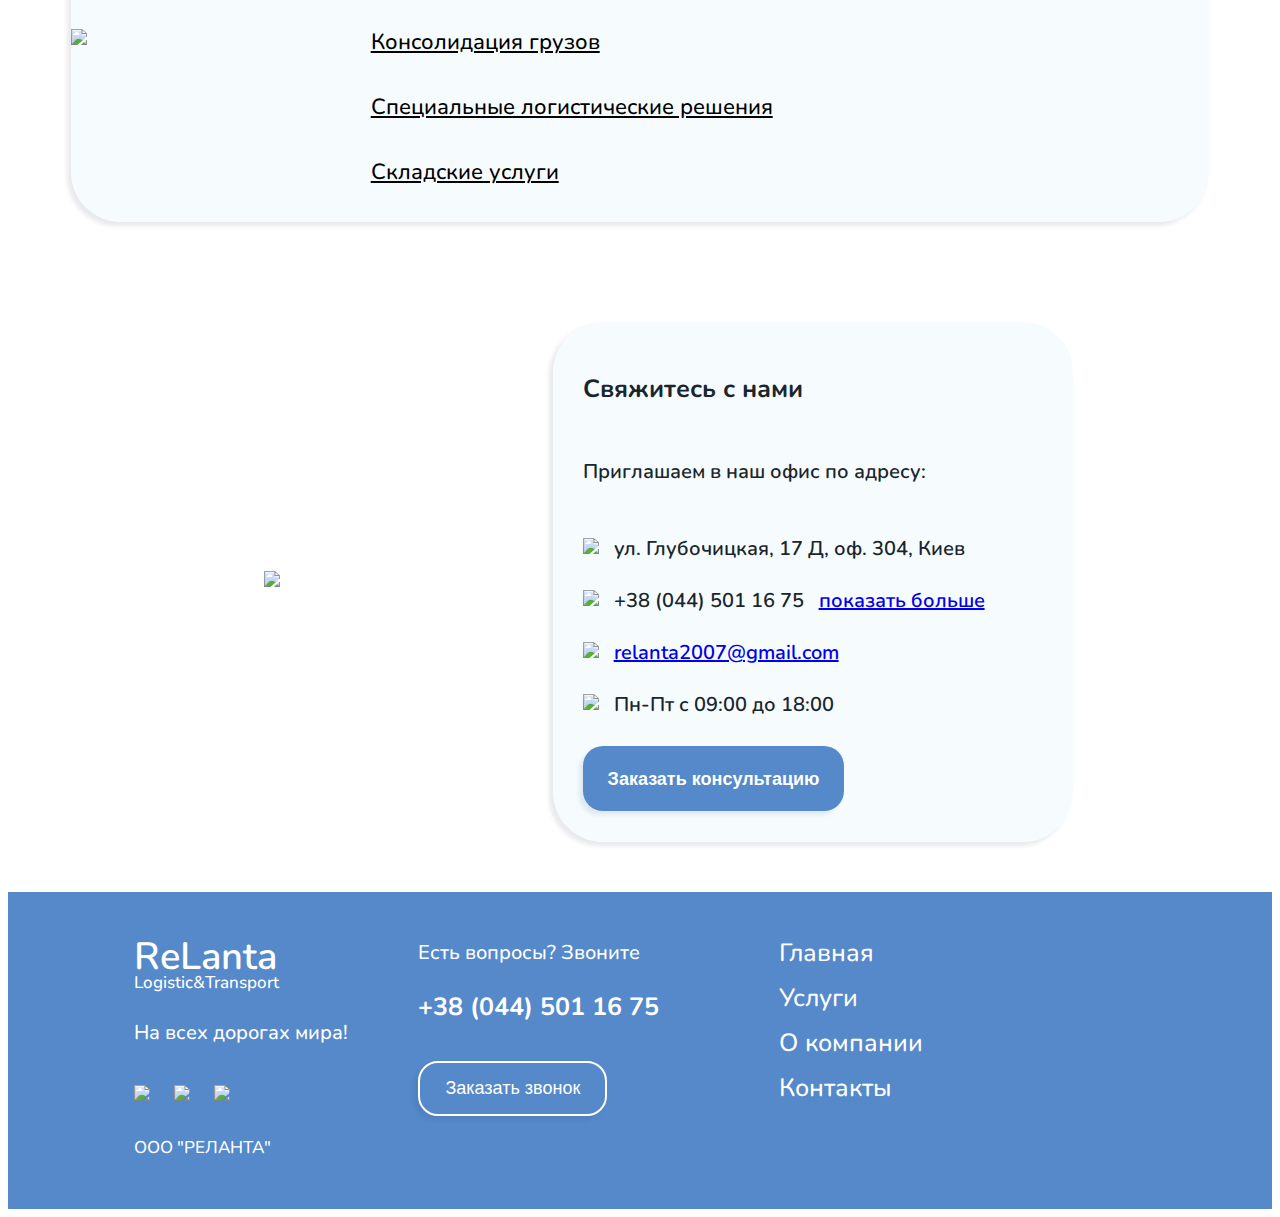
==== commit ea495ca9: "href fix" ====
--- a/index.html
+++ b/index.html
@@ -31,7 +31,7 @@
                             <a class="mob__a" href="#contacts-block">Контакты</a>
                         </li>
                         <li class="mob__element">
-                            <span id="mob-lang-opener" class="mob__a">RU <img src="img/triangle.png" id="mob-triangle" class="mob-lang-opener__img"></span>
+                            <span id="mob-lang-opener" class="mob__a">RU <img src="img/triangle.svg" id="mob-triangle" class="mob-lang-opener__img"></span>
                             <div id="mob-lang-open">
                                 <a href="#" class="mob-lang-var mob__a">UK</a><br/>
                                 <a href="#" class="mob-lang-var mob__a">ENG</a>
@@ -45,7 +45,7 @@
 
                 <li class="heeader-element__block ul__element">
                     <div class="logo">
-                        <a href="https://felixkerser.github.io/logistic.github.io/index.html"><img id="logo__img" src="img/logo.png"></a>
+                        <a href="https://felixkerser.github.io/logistic.github.io/index.html"><img id="logo__img" src="img/logo.svg"></a>
                     </div>
                 </li>
 
@@ -75,7 +75,7 @@
                 <li class="ul__element">
                     <div id="lang-id" class="lang">
                         <div class="lang-content">
-                            <a class="lang-now">RU <img src="img/triangle.png" id="triangle-comp" class="mob-lang-opener__img"></a>
+                            <a class="lang-now">RU <img src="img/triangle.svg" id="triangle-comp" class="mob-lang-opener__img"></a>
                         </div>
                         <div id="raskr-id" class="raskr">
                             <a href="#" class="lang-var">UK</a><br/>
@@ -91,11 +91,11 @@
                         </span>
                         <div class="main-main-info">
                                 <div class="contact mail">
-                                    <a href="mailto:relanta2007@gmail.com" class="mail__text contact__text"><img class="contact__img mail__img" src="img/mail.png">relanta2007@gmail.com</a>
+                                    <a href="mailto:relanta2007@gmail.com" class="mail__text contact__text"><img class="contact__img mail__img" src="img/mail.svg">relanta2007@gmail.com</a>
                                 </div>  
                             <div class="main-info">
                                 <div class="contact tel">
-                                    <img class="contact__img" src="img/tel.png">
+                                    <img class="contact__img" src="img/tel.svg">
                                     <div class="contact__info">
                                         <span class="contact__text">Ирина Солодухина</span>
                                         <a href="tel:+380504613555" class="contact__text">+38 050 461 35 55 </a>
@@ -103,7 +103,7 @@
                                 </div>
                             
                                 <div class="contact tel">
-                                    <img class="contact__img" src="img/tel.png">
+                                    <img class="contact__img" src="img/tel.svg">
                                     <div class="contact__info">
                                         <span class="contact__text">Артём Артеменко</span>
                                         <a href="tel:+380504454911" class="contact__text">+38 050 445 49 11 </a>
@@ -111,7 +111,7 @@
                                 </div>
                             
                                 <div class="contact tel">
-                                    <img class="contact__img" src="img/tel.png">
+                                    <img class="contact__img" src="img/tel.svg">
                                     <div class="contact__info">
                                         <span class="contact__text">Елена Диденко</span>
                                         <a href="tel:+380504454337" class="contact__text">+38 050 445 43 37  </a>
@@ -119,7 +119,7 @@
                                 </div>
                             
                                 <div class="contact tel">
-                                    <img class="contact__img" src="img/tel.png">
+                                    <img class="contact__img" src="img/tel.svg">
                                     <div class="contact__info">
                                         <span class="contact__text">Дмитрий Друктейнис</span>
                                         <a href="tel:+380992333103" class="contact__text">+38 099 233 31 03  </a>
@@ -277,10 +277,10 @@
             <!--first block-->
             <div class="hello">
                 <div id="big-image-content">
-                    <img id="big-yellow-mark__img" src="img/big-yellow-mark.png">
-                    <img id="big-car__img" src="img/car-part.png">
-                    <img id="big-image__img" src="img/main-part.png">
-                    <img id="small-mark1__img" src="img/small-mark.png">
+                    <img id="big-yellow-mark__img" src="img/big-yellow-mark.svg">
+                    <img id="big-car__img" src="img/logo-truck.svg">
+                    <img id="big-image__img" src="img/main-part.svg">
+                    <img id="small-mark1__img" src="img/small-mark.svg">
                     <img id="small-mark2__img" src="img/small-mark.png">
                 </div>
 
@@ -372,34 +372,34 @@
 
                 <div class="list-of-companies">
                     <div class="company">
-                        <img class="company__img" src="img/roshen.png">
-                    </div>
-                    <div class="company">
-                        <img class="company__img" src="img/farmak.png">
-                    </div>
-                    <div class="company">
-                        <img class="company__img" src="img/mareven.png">
-                    </div>
-                    <div class="company">
-                        <img class="company__img" src="img/nemiroff.png">
-                    </div>
-                    <div class="company">
-                        <img class="company__img" src="img/monolith.png">
-                    </div>
-                    <div class="company">
-                        <img class="company__img" src="img/bhfz.png">
-                    </div>
-                    <div class="company">
-                        <img class="company__img" src="img/interfood.png">
-                    </div>
-                    <div class="company">
-                        <img class="company__img" src="img/lions.png">
-                    </div>
-                    <div class="company">
-                        <img class="company__img" src="img/futurus.png">
-                    </div>
-                    <div class="company">
-                        <img class="company__img" src="img/siberia.png">
+                        <img class="company__img" src="img/roshen.svg">
+                    </div>
+                    <div class="company">
+                        <img class="company__img" src="img/farmak.svg">
+                    </div>
+                    <div class="company">
+                        <img class="company__img" src="img/mareven.svg">
+                    </div>
+                    <div class="company">
+                        <img class="company__img" src="img/nemiroff.svg">
+                    </div>
+                    <div class="company">
+                        <img class="company__img" src="img/monolith.svg">
+                    </div>
+                    <div class="company">
+                        <img class="company__img" src="img/bhfz.svg">
+                    </div>
+                    <div class="company">
+                        <img class="company__img" src="img/interfood.svg">
+                    </div>
+                    <div class="company">
+                        <img class="company__img" src="img/lions.svg">
+                    </div>
+                    <div class="company">
+                        <img class="company__img" src="img/futurus.svg">
+                    </div>
+                    <div class="company">
+                        <img class="company__img" src="img/siberia.svg">
                     </div>
                 </div>
 
@@ -417,7 +417,7 @@
                         </span>
                     </div>
                     <div class="mapa-img">
-                        <img class="mapa-img__img" src="img/map.png">
+                        <img class="mapa-img__img" src="img/mapka.svg">
                     </div>
                 </div>
             </div>
@@ -427,7 +427,7 @@
                 <div class="geography-content">
                     <div class="geograpy-img">
                         <img id="green-mark" src="img/green-mark.png">
-                        <img class="geography-img__img" src="img/first-truck.png">
+                        <img class="geography-img__img" src="img/trucker.svg">
                     </div>
 
                     <div class="geography__list">
@@ -436,17 +436,17 @@
                         </span>
 
                         <div class="geography__eleemnt">
-                            <a href="#" class="geography__item">
+                            <a href="https://felixkerser.github.io/logistic.github.io/post.html" class="geography__item">
                                 Международные перевозки из/в Европу
                             </a>
                         </div>
                         <div class="geography__eleemnt">
-                            <a href="#" class="geography__item">
+                            <a href="https://felixkerser.github.io/logistic.github.io/post.html" class="geography__item">
                                 Международные перевозки из/в страны СНГ
                             </a>
                         </div>
                         <div class="geography__eleemnt">
-                            <a href="#" class="geography__item">
+                            <a href="https://felixkerser.github.io/logistic.github.io/post.html" class="geography__item">
                                 Международные перевозки из/в страны Средней Азии
                             </a>
                         </div>
@@ -464,24 +464,24 @@
                         </span>
 
                         <div class="geography__eleemnt">
-                            <a href="#" class="geography__item">
+                            <a href="https://felixkerser.github.io/logistic.github.io/post.html" class="geography__item">
                                 Международные перевозки из/в Европу
                             </a>
                         </div>
                         <div class="geography__eleemnt">
-                            <a href="#" class="geography__item">
+                            <a href="https://felixkerser.github.io/logistic.github.io/post.html" class="geography__item">
                                 Международные перевозки из/в страны СНГ
                             </a>
                         </div>
                         <div class="geography__eleemnt">
-                            <a href="#" class="geography__item">
+                            <a href="https://felixkerser.github.io/logistic.github.io/post.html" class="geography__item">
                                 Международные перевозки из/в страны Средней Азии
                             </a>
                         </div>
 
                     </div>
                     <div class="geograpy-img">
-                        <img id="strange__truck" src="img/strange-truck.png"/>
+                        <img id="strange__truck" src="img/strange-truck.svg"/>
                         <img class="gruz geography-img__img" src="img/strange-bg.png">
                     </div>
                 </div>
@@ -496,32 +496,32 @@
 
                         <div class="first-page">
                             <div class="types__element geography__eleemnt">
-                                <a href="#" class="geography__item">
-                                    Международные перевозки из/в Европу
-                                </a>
-                            </div>
-                            <div class="types__element geography__eleemnt">
-                                <a href="#" class="geography__item">
-                                    Международные перевозки из/в Европу
-                                </a>
-                            </div>
-                            <div class="types__element geography__eleemnt">
-                                <a href="#" class="geography__item">
-                                    Международные перевозки из/в Европу
-                                </a>
-                            </div>
-                            <div class="types__element geography__eleemnt">
-                                <a href="#" class="geography__item">
-                                    Международные перевозки из/в Европу
-                                </a>
-                            </div>
-                            <div class="types__element geography__eleemnt">
-                                <a href="#" class="geography__item">
-                                    Международные перевозки из/в Европу
-                                </a>
-                            </div>
-                            <div class="types__element geography__eleemnt">
-                                <a href="#" class="geography__item">
+                                <a href="https://felixkerser.github.io/logistic.github.io/post.html" class="geography__item">
+                                    Международные перевозки из/в Европу
+                                </a>
+                            </div>
+                            <div class="types__element geography__eleemnt">
+                                <a href="https://felixkerser.github.io/logistic.github.io/post.html" class="geography__item">
+                                    Международные перевозки из/в Европу
+                                </a>
+                            </div>
+                            <div class="types__element geography__eleemnt">
+                                <a href="https://felixkerser.github.io/logistic.github.io/post.html" class="geography__item">
+                                    Международные перевозки из/в Европу
+                                </a>
+                            </div>
+                            <div class="types__element geography__eleemnt">
+                                <a href="https://felixkerser.github.io/logistic.github.io/post.html" class="geography__item">
+                                    Международные перевозки из/в Европу
+                                </a>
+                            </div>
+                            <div class="types__element geography__eleemnt">
+                                <a href="https://felixkerser.github.io/logistic.github.io/post.html" class="geography__item">
+                                    Международные перевозки из/в Европу
+                                </a>
+                            </div>
+                            <div class="types__element geography__eleemnt">
+                                <a href="https://felixkerser.github.io/logistic.github.io/post.html" class="geography__item">
                                     Международные перевозки из/в Европу
                                 </a>
                             </div>
@@ -529,32 +529,32 @@
 
                         <div class="second-page">
                             <div class="types__element geography__eleemnt">
-                                <a href="#" class="geography__item">
+                                <a href="https://felixkerser.github.io/logistic.github.io/post.html" class="geography__item">
                                     Международные перевозки из/в Европу
                                 </span>
                             </div>
                             <div class="types__element geography__eleemnt">
-                                <a href="#" class="geography__item">
-                                    Международные перевозки из/в Европу
-                                </a>
-                            </div>
-                            <div class="types__element geography__eleemnt">
-                                <a href="#" class="geography__item">
-                                    Международные перевозки из/в Европу
-                                </a>
-                            </div>
-                            <div class="types__element geography__eleemnt">
-                                <a href="#" class="geography__item">
-                                    Международные перевозки из/в Европу
-                                </a>
-                            </div>
-                            <div class="types__element geography__eleemnt">
-                                <a href="#" class="geography__item">
-                                    Международные перевозки из/в Европу
-                                </a>
-                            </div>
-                            <div class="types__element geography__eleemnt">
-                                <a href="#" class="geography__item">
+                                <a href="https://felixkerser.github.io/logistic.github.io/post.html" class="geography__item">
+                                    Международные перевозки из/в Европу
+                                </a>
+                            </div>
+                            <div class="types__element geography__eleemnt">
+                                <a href="https://felixkerser.github.io/logistic.github.io/post.html" class="geography__item">
+                                    Международные перевозки из/в Европу
+                                </a>
+                            </div>
+                            <div class="types__element geography__eleemnt">
+                                <a href="https://felixkerser.github.io/logistic.github.io/post.html" class="geography__item">
+                                    Международные перевозки из/в Европу
+                                </a>
+                            </div>
+                            <div class="types__element geography__eleemnt">
+                                <a href="https://felixkerser.github.io/logistic.github.io/post.html" class="geography__item">
+                                    Международные перевозки из/в Европу
+                                </a>
+                            </div>
+                            <div class="types__element geography__eleemnt">
+                                <a href="https://felixkerser.github.io/logistic.github.io/post.html" class="geography__item">
                                     Международные перевозки из/в Европу
                                 </a>
                             </div>
@@ -568,8 +568,8 @@
             <div class="geography  czlowieku-block">
                 <div class="geography-content">
                     <div class="geograpy-img">
-                        <img id="czlowieku" src="img/czlowiek.png">
-                        <img class="logistic-img__img geography-img__img" src="img/planszet.png">
+                        <img id="czlowieku" src="img/czlowiek.svg">
+                        <img class="logistic-img__img geography-img__img" src="img/planszet.svg">
                     </div>
 
                     <div class="geography__list">
@@ -616,10 +616,10 @@
                            Приглашаем в наш офис по адресу:
                         </span>
                      
-                        <span class="connection__text"><img class="imgmark connection__img" src="img/marksmall.png">ул. Глубочицкая, 17 Д, оф. 304, Киев</span>
-                        <span class="connection__text"><img class="imgtel connection__img" src="img/tel.png"><span class="pokazat">+38 (044) 501 16 75<span href="#" id="show-numbers">показать больше</span></span></span>
-                        <a href="mailto:relanta2007@gmail.com" class="connection__text"><img class="imgmail connection__img" src="img/mail.png">relanta2007@gmail.com</a>
-                        <span class="connection__text"><img class="imgclock connection__img" src="img/clocksmall.png">Пн-Пт с 09:00 до 18:00</span>
+                        <span class="connection__text"><img class="imgmark connection__img" src="img/map.svg">ул. Глубочицкая, 17 Д, оф. 304, Киев</span>
+                        <span class="connection__text"><img class="imgtel connection__img" src="img/telvector.svg"><span class="pokazat">+38 (044) 501 16 75<span href="#" id="show-numbers">показать больше</span></span></span>
+                        <a href="mailto:relanta2007@gmail.com" class="connection__text"><img class="imgmail connection__img" src="img/mail.svg">relanta2007@gmail.com</a>
+                        <span class="connection__text"><img class="imgclock connection__img" src="img/clock.svg">Пн-Пт с 09:00 до 18:00</span>
                         <button id="zakaz-btn" class="connection__btn calculator__btn">
                             Заказать консультацию
                         </button>
@@ -643,9 +643,9 @@
                         <span class="footer-slogon__text">На всех дорогах мира!</span>
                     </div>
                     <div class="footer-social">
-                        <a href="#"><img class="footer-social__img" src="img/footerinst.png"></a>
-                        <a href="#"><img class="footer-social__img" src="img/footerfb.png"></a>
-                        <a href="#"><img class="footer-social__img" src="img/footertelegram.png"></a>
+                        <a href="#"><img class="footer-social__img" src="img/insta.svg"></a>
+                        <a href="#"><img class="footer-social__img" src="img/facebook.svg"></a>
+                        <a href="#"><img class="footer-social__img" src="img/telegram.svg"></a>
                     </div>
                     <div class="footer-name">
                         <span class="footer-name__text">ООО "РЕЛАНТА"</span>
@@ -666,16 +666,16 @@
                     <div class="footer-list">
 
                         <div class="footer-list__before">
-                            <a href="#" class="footer-list__element">Главная</a>
+                            <a href="https://felixkerser.github.io/logistic.github.io/index.html" class="footer-list__element">Главная</a>
                         </div>
                         <div class="footer-list__before">
-                            <a href="#" class="footer-list__element">Услуги</a>
+                            <a href="#uslugi-block" class="footer-list__element">Услуги</a>
                         </div>
                         <div class="footer-list__before">
-                            <a href="#" class="footer-list__element">О компании</a>
+                            <a href="https://felixkerser.github.io/logistic.github.io/about.html" class="footer-list__element">О компании</a>
                         </div>
                         <div class="footer-list__before">
-                            <a href="#" class="footer-list__element">Контакты</a>
+                            <a href="#contacts-block" class="footer-list__element">Контакты</a>
                         </div>
 
                     </div>
@@ -691,7 +691,7 @@
             <script src="https://cdnjs.cloudflare.com/ajax/libs/jQuery-viewport-checker/1.8.8/jquery.viewportchecker.min.js" integrity="sha512-FRX6MYITclzDyyMmSQLgZoZTfE+GLzAQpjs15adVZMY6AqhsrBLx8UZwp4FoqrrRFWY9TiaPwja7EY5fk309vw==" crossorigin="anonymous" referrerpolicy="no-referrer"></script>
             <script type="text/javascript">
                 $(document).ready(function(){
-                   $("#list-jq").on("click","a", function (event) {
+                   $("#list-jq").on("click","a[href^='#']", function (event) {
                        event.preventDefault();
                        var id  = $(this).attr('href'),
                            top = $(id).offset().top;
@@ -802,6 +802,7 @@
                 }
             });
             });
+            
             </script>
         </footer>
     </div>
